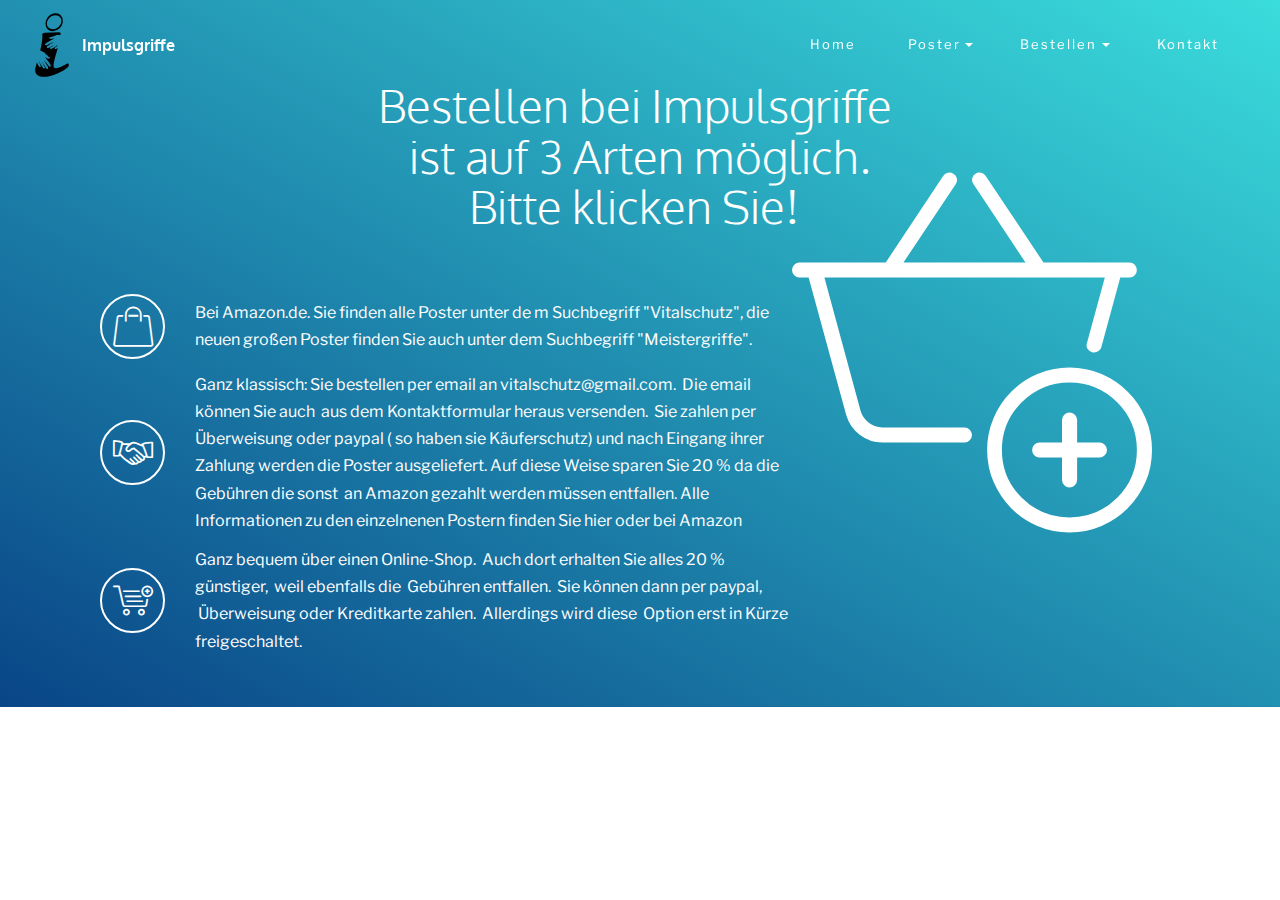
==== bestellen.html @ 10389fd5 "create github pages" ====
<!DOCTYPE html>
<html>
<head>
  <!-- Site made with Mobirise Website Builder v3.12.1, https://mobirise.com -->
  <meta charset="UTF-8">
  <meta http-equiv="X-UA-Compatible" content="IE=edge">
  <meta name="generator" content="Mobirise v3.12.1, mobirise.com">
  <meta name="viewport" content="width=device-width, initial-scale=1">
  <link rel="shortcut icon" href="assets/images/nur-das-grosse-i-von-impulsgriffe-logo-25-03-17-01-auf-20-prozent-reduziert-02.svg" type="image/x-icon">
  <meta name="description" content="">
  <title>Bestellen</title>
  <link rel="stylesheet" href="https://fonts.googleapis.com/css?family=Libre+Franklin:400,400i,600,600i">
  <link rel="stylesheet" href="assets/web/assets/mobirise-icons/mobirise-icons.css">
  <link rel="stylesheet" href="assets/icon54/style.css">
  <link rel="stylesheet" href="assets/tether/tether.min.css">
  <link rel="stylesheet" href="assets/bootstrap/css/bootstrap.min.css">
  <link rel="stylesheet" href="assets/dropdown/css/style.css">
  <link rel="stylesheet" href="assets/theme/css/style.css">
  <link rel="stylesheet" href="assets/mobirise/css/mbr-additional.css" type="text/css">
  
  
  
</head>
<body>
<section class="menu1" id="menu2-i">

    <nav class="navbar navbar-dropdown bg-color transparent navbar-fixed-top">
        <div class="container-fluid">

            <div class="mbr-table">
                <div class="mbr-table-cell logo">

                    <div class="navbar-brand">
                        <a href="index.html" class="navbar-logo"><img src="assets/images/nur-das-grosse-i-von-impulsgriffe-logo-25-03-17-01-auf-20-prozent-reduziert.svg" alt="Mobirise" style="height: 4rem;"></a>
                        <a class="navbar-caption text-white" href="https://mobirise.com">Impulsgriffe</a>
                    </div>

                </div>
                <div class="mbr-table-cell text">

                    <button class="navbar-toggler pull-xs-right hidden-md-up" type="button" data-toggle="collapse" data-target="#exCollapsingNavbar">
                        <div class="hamburger-icon"></div>
                    </button>

                    <ul class="nav-dropdown collapse pull-xs-right nav navbar-nav navbar-toggleable-sm" id="exCollapsingNavbar"><li class="nav-item"><a class="nav-link link" href="index.html">Home</a></li><li class="nav-item dropdown"><a class="nav-link link dropdown-toggle" data-toggle="dropdown-submenu" href="Poster.html" aria-expanded="false">Poster</a><div class="dropdown-menu"><a class="dropdown-item" href="https://mobirise.com/">Mobile friendly</a><a class="dropdown-item" href="https://mobirise.com/">Based on Bootstrap</a><div class="dropdown"><a class="dropdown-item dropdown-toggle" data-toggle="dropdown-submenu" href="https://mobirise.com/">Trendy blocks</a><div class="dropdown-menu dropdown-submenu"><a class="dropdown-item" href="https://mobirise.com/">Image/content slider</a><a class="dropdown-item" href="https://mobirise.com/">Contact forms</a><a class="dropdown-item" href="https://mobirise.com/">Image gallery</a><a class="dropdown-item" href="https://mobirise.com/">Mobile menu</a><a class="dropdown-item" href="https://mobirise.com/">Google maps</a><a class="dropdown-item" href="https://mobirise.com/">Social buttons</a><a class="dropdown-item" href="https://mobirise.com/">Google fonts</a><a class="dropdown-item" href="https://mobirise.com/">Video background</a></div></div><a class="dropdown-item" href="https://mobirise.com/">Host anywhere</a></div></li><li class="nav-item dropdown"><a class="nav-link link dropdown-toggle" data-toggle="dropdown-submenu" href="https://impuslgriffe.de" aria-expanded="false">Bestellen</a><div class="dropdown-menu"><a class="dropdown-item" href="http://forums.mobirise.com/">Forum</a><a class="dropdown-item" href="https://mobirise.com/">Tutorials</a><a class="dropdown-item" href="https://mobirise.com/">Contact us</a><a class="dropdown-item" href="https://mobirise.com/">Kontakt<br><br></a></div></li><li class="nav-item"><a class="nav-link link" href="https://impuslgriffe.de" aria-expanded="false">Kontakt</a></li></ul>

                    <button hidden="" class="navbar-toggler navbar-close" type="button" data-toggle="collapse" data-target="#exCollapsingNavbar">
                        <div class="close-icon"></div>
                    </button>

                </div>

            </div>

        </div>
    </nav>

</section>

<section class="mbr-section mbr-section-hero features17 mbr-after-navbar" id="features17-k" style="background-image: linear-gradient(to right top, rgb(9, 69, 135), rgb(58, 220, 220)); background-color: rgb(9, 69, 135); padding-top: 80px; padding-bottom: 40px; background-position: initial initial; background-repeat: initial initial;">

    

    <div class="bg-icon"><a href="bestellen.html" target="_blank" class="icon54-add-basket mbr-iconfont" style="color: rgb(255, 255, 255);"></a></div>

    <div class="container">
        <div class="row heading">
            <div class="col-md-10 col-md-offset-1 text-xs-center">

                <h1 class="mbr-section-title display-3 heading-title">Bestellen bei Impulsgriffe&nbsp;<br>ist auf 3 Arten möglich.<br>Bitte klicken Sie!&nbsp;</h1>
                
                
            </div>
        </div>
    </div>

    <div class="container">
        <div class="row">
            <div class="mbr-cards-col col-xs-12 col-lg-8">
                <div class="row">

                    <div class="mbr-cards-col col-xs-12">
                        <div class="card">
                            <div class="card-img col-xs-3 mbr-table-cell"><a href="https://www.amazon.de/s/ref=nb_sb_noss?__mk_de_DE=%C3%85M%C3%85%C5%BD%C3%95%C3%91&amp;url=search-alias%3Daps&amp;field-keywords=vitalschutz+&amp;rh=i%3Aaps%2Ck%3Avitalschutz+" target="_blank" class="mbri-shopping-bag mbr-iconfont" style="font-size: 40px; color: rgb(255, 255, 255);"></a></div>
                            <div class="card-box col-xs-9 mbr-table-cell text-xs-left">
                                <h4 class="card-title mbr-section-subtitle text-1">Bei Amazon.de. Sie finden alle Poster unter de m Suchbegriff "Vitalschutz", die neuen großen Poster finden Sie auch unter dem Suchbegriff "Meistergriffe".</h4>
                            </div>                            
                            <div class="clear"></div>
                        </div>
                    </div>

                    <div class="mbr-cards-col col-xs-12">
                        <div class="card">
                            <div class="card-img col-xs-3 mbr-table-cell"><a href="https://impulsgriffe.de" class="icon54-handshake mbr-iconfont" style="font-size: 40px; color: rgb(255, 255, 255);"></a></div>
                            <div class="card-box col-xs-9 mbr-table-cell text-xs-left">
                                <h4 class="card-title mbr-section-subtitle text-1">Ganz klassisch: Sie bestellen per email an vitalschutz@gmail.com. &nbsp;Die email können Sie auch &nbsp;aus dem Kontaktformular heraus versenden. &nbsp;Sie zahlen per Überweisung oder paypal ( so haben sie Käuferschutz) und nach Eingang ihrer Zahlung werden die Poster ausgeliefert. Auf diese Weise sparen Sie 20 % da die Gebühren die sonst &nbsp;an Amazon gezahlt werden müssen entfallen. Alle Informationen zu den einzelnenen Postern finden Sie hier oder bei Amazon</h4>
                            </div>                            
                            <div class="clear"></div>
                        </div>
                    </div>

                    <div class="mbr-cards-col col-xs-12">
                        <div class="card">
                            <div class="card-img col-xs-3 mbr-table-cell"><a href="kontakt.html" target="_blank" class="mbri-cart-add mbr-iconfont" style="font-size: 40px; color: rgb(255, 255, 255);"></a></div>
                            <div class="card-box col-xs-9 mbr-table-cell text-xs-left">
                                <h4 class="card-title mbr-section-subtitle text-1">Ganz bequem über einen Online-Shop. &nbsp;Auch dort erhalten Sie alles 20 % günstiger, &nbsp;weil ebenfalls die &nbsp;Gebühren entfallen. &nbsp;Sie können dann per paypal, &nbsp;Überweisung oder Kreditkarte zahlen. &nbsp;Allerdings wird diese &nbsp;Option erst in Kürze freigeschaltet.&nbsp;</h4>
                            </div>                            
                            <div class="clear"></div>
                        </div>
                    </div>

                    

                </div>
            </div>
        </div>
    </div>

</section>


  <script src="assets/web/assets/jquery/jquery.min.js"></script>
  <script src="assets/tether/tether.min.js"></script>
  <script src="assets/bootstrap/js/bootstrap.min.js"></script>
  <script src="assets/smooth-scroll/smooth-scroll.js"></script>
  <script src="assets/dropdown/js/script.min.js"></script>
  <script src="assets/touch-swipe/jquery.touch-swipe.min.js"></script>
  <script src="assets/theme/js/script.js"></script>
  
  
</body>
</html>
---- assets/web/assets/mobirise-icons/mobirise-icons.css ----
@font-face {
  font-family: 'MobiriseIcons';
  src:  url('mobirise-icons.eot?spat4u');
  src:  url('mobirise-icons.eot?spat4u#iefix') format('embedded-opentype'),
    url('mobirise-icons.ttf?spat4u') format('truetype'),
    url('mobirise-icons.woff?spat4u') format('woff'),
    url('mobirise-icons.svg?spat4u#MobiriseIcons') format('svg');
  font-weight: normal;
  font-style: normal;
}

[class^="mbri-"], [class*=" mbri-"] {
  /* use !important to prevent issues with browser extensions that change fonts */
  font-family: MobiriseIcons !important;
  speak: none;
  font-style: normal;
  font-weight: normal;
  font-variant: normal;
  text-transform: none;
  line-height: 1;

  /* Better Font Rendering =========== */
  -webkit-font-smoothing: antialiased;
  -moz-osx-font-smoothing: grayscale;
}

.mbri-alert:before {
  content: "\e900";
}
.mbri-android:before {
  content: "\e901";
}
.mbri-apple:before {
  content: "\e902";
}
.mbri-arrow-next:before {
  content: "\e903";
}
.mbri-arrow-prev:before {
  content: "\e904";
}
.mbri-bookmark:before {
  content: "\e905";
}
.mbri-bootstrap:before {
  content: "\e906";
}
.mbri-briefcase:before {
  content: "\e907";
}
.mbri-browse:before {
  content: "\e908";
}
.mbri-calendar:before {
  content: "\e909";
}
.mbri-camera:before {
  content: "\e90a";
}
.mbri-cart-add:before {
  content: "\e90b";
}
.mbri-cart-full:before {
  content: "\e90c";
}
.mbri-cash:before {
  content: "\e90d";
}
.mbri-change-style:before {
  content: "\e90e";
}
.mbri-chat:before {
  content: "\e90f";
}
.mbri-clock:before {
  content: "\e910";
}
.mbri-close:before {
  content: "\e911";
}
.mbri-cloud:before {
  content: "\e912";
}
.mbri-code:before {
  content: "\e913";
}
.mbri-contact-form:before {
  content: "\e914";
}
.mbri-credit-card:before {
  content: "\e915";
}
.mbri-cursor-click:before {
  content: "\e916";
}
.mbri-cust-feedback:before {
  content: "\e917";
}
.mbri-database:before {
  content: "\e918";
}
.mbri-delivery:before {
  content: "\e919";
}
.mbri-desktop:before {
  content: "\e91a";
}
.mbri-devices:before {
  content: "\e91b";
}
.mbri-down:before {
  content: "\e91c";
}
.mbri-download:before {
  content: "\e972";
}
.mbri-drag-n-drop:before {
  content: "\e91e";
}
.mbri-edit:before {
  content: "\e91f";
}
.mbri-edit2:before {
  content: "\e920";
}
.mbri-error:before {
  content: "\e921";
}
.mbri-extension:before {
  content: "\e922";
}
.mbri-features:before {
  content: "\e923";
}
.mbri-file:before {
  content: "\e924";
}
.mbri-flag:before {
  content: "\e925";
}
.mbri-folder:before {
  content: "\e926";
}
.mbri-gift:before {
  content: "\e927";
}
.mbri-globe:before {
  content: "\e928";
}
.mbri-globe-2:before {
  content: "\e929";
}
.mbri-growing-chart:before {
  content: "\e92a";
}
.mbri-hearth:before {
  content: "\e92b";
}
.mbri-help:before {
  content: "\e92c";
}
.mbri-home:before {
  content: "\e92d";
}
.mbri-hot-cup:before {
  content: "\e92e";
}
.mbri-idea:before {
  content: "\e92f";
}
.mbri-image-gallery:before {
  content: "\e930";
}
.mbri-image-slider:before {
  content: "\e931";
}
.mbri-info:before {
  content: "\e932";
}
.mbri-key:before {
  content: "\e933";
}
.mbri-laptop:before {
  content: "\e934";
}
.mbri-layers:before {
  content: "\e935";
}
.mbri-left:before {
  content: "\e936";
}
.mbri-letter:before {
  content: "\e937";
}
.mbri-like:before {
  content: "\e938";
}
.mbri-link:before {
  content: "\e939";
}
.mbri-lock:before {
  content: "\e93a";
}
.mbri-login:before {
  content: "\e93b";
}
.mbri-logout:before {
  content: "\e93c";
}
.mbri-magic-stick:before {
  content: "\e93d";
}
.mbri-map-pin:before {
  content: "\e93e";
}
.mbri-menu:before {
  content: "\e93f";
}
.mbri-mobile:before {
  content: "\e940";
}
.mbri-mobile2:before {
  content: "\e941";
}
.mbri-mobirise:before {
  content: "\e942";
}
.mbri-music:before {
  content: "\e943";
}
.mbri-new-file:before {
  content: "\e944";
}
.mbri-opened-folder:before {
  content: "\e945";
}
.mbri-pages:before {
  content: "\e946";
}
.mbri-paper-plane:before {
  content: "\e947";
}
.mbri-paperclip:before {
  content: "\e948";
}
.mbri-photo:before {
  content: "\e949";
}
.mbri-photos:before {
  content: "\e94a";
}
.mbri-pin:before {
  content: "\e94b";
}
.mbri-play:before {
  content: "\e94c";
}
.mbri-plus:before {
  content: "\e94d";
}
.mbri-preview:before {
  content: "\e94e";
}
.mbri-print:before {
  content: "\e94f";
}
.mbri-protect:before {
  content: "\e950";
}
.mbri-question:before {
  content: "\e951";
}
.mbri-quote:before {
  content: "\e952";
}
.mbri-refresh:before {
  content: "\e953";
}
.mbri-responsive:before {
  content: "\e954";
}
.mbri-right:before {
  content: "\e955";
}
.mbri-rocket:before {
  content: "\e956";
}
.mbri-sad-face:before {
  content: "\e957";
}
.mbri-sale:before {
  content: "\e958";
}
.mbri-save:before {
  content: "\e959";
}
.mbri-search:before {
  content: "\e95a";
}
.mbri-setting:before {
  content: "\e95b";
}
.mbri-setting2:before {
  content: "\e95c";
}
.mbri-setting3:before {
  content: "\e95d";
}
.mbri-share:before {
  content: "\e95e";
}
.mbri-shopping-bag:before {
  content: "\e95f";
}
.mbri-shopping-basket:before {
  content: "\e960";
}
.mbri-shopping-cart:before {
  content: "\e961";
}
.mbri-sites:before {
  content: "\e962";
}
.mbri-smile-face:before {
  content: "\e963";
}
.mbri-speed:before {
  content: "\e964";
}
.mbri-star:before {
  content: "\e965";
}
.mbri-success:before {
  content: "\e966";
}
.mbri-sun:before {
  content: "\e967";
}
.mbri-tablet:before {
  content: "\e968";
}
.mbri-target:before {
  content: "\e969";
}
.mbri-timer:before {
  content: "\e96a";
}
.mbri-to-ftp:before {
  content: "\e96b";
}
.mbri-to-local-drive:before {
  content: "\e96c";
}
.mbri-touch-swipe:before {
  content: "\e96d";
}
.mbri-touch:before {
  content: "\e96e";
}
.mbri-trash:before {
  content: "\e96f";
}
.mbri-unlock:before {
  content: "\e970";
}
.mbri-up:before {
  content: "\e971";
}
.mbri-upload:before {
  content: "\e91d";
}
.mbri-user:before {
  content: "\e973";
}
.mbri-user2:before {
  content: "\e974";
}
.mbri-users:before {
  content: "\e975";
}
.mbri-video:before {
  content: "\e976";
}
.mbri-video-play:before {
  content: "\e977";
}
.mbri-watch:before {
  content: "\e978";
}
.mbri-website-theme:before {
  content: "\e979";
}
.mbri-wifi:before {
  content: "\e97a";
}
.mbri-windows:before {
  content: "\e97b";
}
---- assets/icon54/style.css ----
@font-face {
    font-family: 'icon54';
    src:    url('fonts/icon54.eot?uf6sbu');
    src:    url('fonts/icon54.eot?uf6sbu#iefix') format('embedded-opentype'),
        url('fonts/icon54.ttf?uf6sbu') format('truetype'),
        url('fonts/icon54.woff?uf6sbu') format('woff'),
        url('fonts/icon54.svg?uf6sbu#icon54') format('svg');
    font-weight: normal;
    font-style: normal;
}

[class^="icon54-"], [class*=" icon54-"] {
    /* use !important to prevent issues with browser extensions that change fonts */
    font-family: 'icon54' !important;
    speak: none;
    font-style: normal;
    font-weight: normal;
    font-variant: normal;
    text-transform: none;
    line-height: 1;

    /* Better Font Rendering =========== */
    -webkit-font-smoothing: antialiased;
    -moz-osx-font-smoothing: grayscale;
}

.icon54-add-bag:before {
    content: "\e900";
}
.icon54-add-cart2:before {
    content: "\e901";
}
.icon54-add-chat1:before {
    content: "\e902";
}
.icon54-add-chat2:before {
    content: "\e903";
}
.icon54-add-chat3:before {
    content: "\e904";
}
.icon54-bitcoin-bag:before {
    content: "\e905";
}
.icon54-bitcoin-cart:before {
    content: "\e906";
}
.icon54-cart:before {
    content: "\e907";
}
.icon54-char-search2:before {
    content: "\e908";
}
.icon54-chat-1:before {
    content: "\e909";
}
.icon54-chat-2:before {
    content: "\e90a";
}
.icon54-chat-3:before {
    content: "\e90b";
}
.icon54-chat-bubble1:before {
    content: "\e90c";
}
.icon54-chat-bubble2:before {
    content: "\e90d";
}
.icon54-chat-bubble4:before {
    content: "\e90e";
}
.icon54-chat-bubble5:before {
    content: "\e90f";
}
.icon54-chat-buble3:before {
    content: "\e910";
}
.icon54-chat-delete1:before {
    content: "\e911";
}
.icon54-chat-delete2:before {
    content: "\e912";
}
.icon54-chat-delete3:before {
    content: "\e913";
}
.icon54-chat-error1:before {
    content: "\e914";
}
.icon54-chat-error2:before {
    content: "\e915";
}
.icon54-chat-error3:before {
    content: "\e916";
}
.icon54-chat-help1:before {
    content: "\e917";
}
.icon54-chat-help2:before {
    content: "\e918";
}
.icon54-chat-help3:before {
    content: "\e919";
}
.icon54-chat-remouve1:before {
    content: "\e91a";
}
.icon54-chat-remouve2:before {
    content: "\e91b";
}
.icon54-chat-remouve3:before {
    content: "\e91c";
}
.icon54-chat-search1:before {
    content: "\e91d";
}
.icon54-chat-search3:before {
    content: "\e91e";
}
.icon54-chat-settings1:before {
    content: "\e91f";
}
.icon54-chat-settings2:before {
    content: "\e920";
}
.icon54-chat-settings3:before {
    content: "\e921";
}
.icon54-chat-user1:before {
    content: "\e922";
}
.icon54-chat-user2:before {
    content: "\e923";
}
.icon54-chat-user3:before {
    content: "\e924";
}
.icon54-chat-user4:before {
    content: "\e925";
}
.icon54-check-out:before {
    content: "\e926";
}
.icon54-clear-bag:before {
    content: "\e927";
}
.icon54-clear-cart2:before {
    content: "\e928";
}
.icon54-conference-chat:before {
    content: "\e929";
}
.icon54-conference-speach:before {
    content: "\e92a";
}
.icon54-credit-card:before {
    content: "\e92b";
}
.icon54-cuppon:before {
    content: "\e92c";
}
.icon54-dismiss-bag:before {
    content: "\e92d";
}
.icon54-dismiss-cart:before {
    content: "\e92e";
}
.icon54-dismiss-chat1:before {
    content: "\e92f";
}
.icon54-dismiss-chat2:before {
    content: "\e930";
}
.icon54-dismiss-chat3:before {
    content: "\e931";
}
.icon54-dollar-bag:before {
    content: "\e932";
}
.icon54-dollar-cart:before {
    content: "\e933";
}
.icon54-done-bag:before {
    content: "\e934";
}
.icon54-done-cat:before {
    content: "\e935";
}
.icon54-dream-bubble1:before {
    content: "\e936";
}
.icon54-dream-bubble2:before {
    content: "\e937";
}
.icon54-dreamimg-2:before {
    content: "\e938";
}
.icon54-dreaming-1:before {
    content: "\e939";
}
.icon54-euro-bag:before {
    content: "\e93a";
}
.icon54-euro-cart:before {
    content: "\e93b";
}
.icon54-favorite-bag:before {
    content: "\e93c";
}
.icon54-favorite-cart:before {
    content: "\e93d";
}
.icon54-favorite-chat1:before {
    content: "\e93e";
}
.icon54-favorite-chat2:before {
    content: "\e93f";
}
.icon54-favorite-chat3:before {
    content: "\e940";
}
.icon54-full-cart2:before {
    content: "\e941";
}
.icon54-gift-box2:before {
    content: "\e942";
}
.icon54-gift-card2:before {
    content: "\e943";
}
.icon54-home-bag:before {
    content: "\e944";
}
.icon54-hot-offer:before {
    content: "\e945";
}
.icon54-mobile-shopping1:before {
    content: "\e946";
}
.icon54-mobile-shopping2:before {
    content: "\e947";
}
.icon54-on-sale2:before {
    content: "\e948";
}
.icon54-on-sale:before {
    content: "\e949";
}
.icon54-online-shopping1:before {
    content: "\e94a";
}
.icon54-online-store:before {
    content: "\e94b";
}
.icon54-open-box:before {
    content: "\e94c";
}
.icon54-pound-bag:before {
    content: "\e94d";
}
.icon54-pound-cart:before {
    content: "\e94e";
}
.icon54-remouve-bag:before {
    content: "\e94f";
}
.icon54-remouve-cart2:before {
    content: "\e950";
}
.icon54-rotate-2:before {
    content: "\e951";
}
.icon54-search-bag:before {
    content: "\e952";
}
.icon54-search-cart:before {
    content: "\e953";
}
.icon54-secure-shopping3:before {
    content: "\e954";
}
.icon54-secure-shopping4:before {
    content: "\e955";
}
.icon54-secure-shopping5:before {
    content: "\e956";
}
.icon54-share-conversation1:before {
    content: "\e957";
}
.icon54-share-conversation2:before {
    content: "\e958";
}
.icon54-share-conversation3:before {
    content: "\e959";
}
.icon54-shipping-box:before {
    content: "\e95a";
}
.icon54-shipping-scedule:before {
    content: "\e95b";
}
.icon54-shipping:before {
    content: "\e95c";
}
.icon54-shopping-bag:before {
    content: "\e95d";
}
.icon54-video-message:before {
    content: "\e95e";
}
.icon54-voice-message:before {
    content: "\e95f";
}
.icon54-web-shop1:before {
    content: "\e960";
}
.icon54-web-shop2:before {
    content: "\e961";
}
.icon54-web-shop3:before {
    content: "\e962";
}
.icon54-d-blockchart1:before {
    content: "\e963";
}
.icon54-112:before {
    content: "\e964";
}
.icon54-911:before {
    content: "\e965";
}
.icon54-add-call:before {
    content: "\e966";
}
.icon54-balloons:before {
    content: "\e967";
}
.icon54-baseball-cap:before {
    content: "\e968";
}
.icon54-bat-man:before {
    content: "\e969";
}
.icon54-block-call:before {
    content: "\e96a";
}
.icon54-block-chart1:before {
    content: "\e96b";
}
.icon54-block-chart2:before {
    content: "\e96c";
}
.icon54-block-chart3:before {
    content: "\e96d";
}
.icon54-bluetuth-phonespeaker:before {
    content: "\e96e";
}
.icon54-call-24h:before {
    content: "\e96f";
}
.icon54-call-center24h:before {
    content: "\e970";
}
.icon54-call-forward:before {
    content: "\e971";
}
.icon54-call-made:before {
    content: "\e972";
}
.icon54-call-recieved:before {
    content: "\e973";
}
.icon54-call-reservation:before {
    content: "\e974";
}
.icon54-clear-call:before {
    content: "\e975";
}
.icon54-crain-hook:before {
    content: "\e976";
}
.icon54-decreasing-chart1:before {
    content: "\e977";
}
.icon54-decreasing-chart2:before {
    content: "\e978";
}
.icon54-delayed-call:before {
    content: "\e979";
}
.icon54-diagram-1:before {
    content: "\e97a";
}
.icon54-diagram-2:before {
    content: "\e97b";
}
.icon54-diagram-3:before {
    content: "\e97c";
}
.icon54-diagram-4:before {
    content: "\e97d";
}
.icon54-dial-pad2:before {
    content: "\e97e";
}
.icon54-dot-chart1:before {
    content: "\e97f";
}
.icon54-dot-chart2:before {
    content: "\e980";
}
.icon54-dot-chart3:before {
    content: "\e981";
}
.icon54-enter-1:before {
    content: "\e982";
}
.icon54-enter-2:before {
    content: "\e983";
}
.icon54-exit-1:before {
    content: "\e984";
}
.icon54-exit-2:before {
    content: "\e985";
}
.icon54-fax-phone:before {
    content: "\e986";
}
.icon54-fragment-chart:before {
    content: "\e987";
}
.icon54-hold-theline:before {
    content: "\e988";
}
.icon54-id-tag:before {
    content: "\e989";
}
.icon54-increasing-chart1:before {
    content: "\e98a";
}
.icon54-increasing-chart2:before {
    content: "\e98b";
}
.icon54-key-2:before {
    content: "\e98c";
}
.icon54-key-hole1:before {
    content: "\e98d";
}
.icon54-key-hole2:before {
    content: "\e98e";
}
.icon54-landscape-chart:before {
    content: "\e98f";
}
.icon54-line-chart1:before {
    content: "\e990";
}
.icon54-line-chart2:before {
    content: "\e991";
}
.icon54-line-chart3:before {
    content: "\e992";
}
.icon54-lock-1:before {
    content: "\e993";
}
.icon54-lock-call:before {
    content: "\e994";
}
.icon54-lock-user1:before {
    content: "\e995";
}
.icon54-lock-user2:before {
    content: "\e996";
}
.icon54-login-form1:before {
    content: "\e997";
}
.icon54-login-form2:before {
    content: "\e998";
}
.icon54-marge-call:before {
    content: "\e999";
}
.icon54-missed-call:before {
    content: "\e99a";
}
.icon54-name-tag:before {
    content: "\e99b";
}
.icon54-open-lock:before {
    content: "\e99c";
}
.icon54-pause-call:before {
    content: "\e99d";
}
.icon54-phone-1:before {
    content: "\e99e";
}
.icon54-phone-2:before {
    content: "\e99f";
}
.icon54-phone-3:before {
    content: "\e9a0";
}
.icon54-phone-4:before {
    content: "\e9a1";
}
.icon54-phone-book:before {
    content: "\e9a2";
}
.icon54-phone-box:before {
    content: "\e9a3";
}
.icon54-phone-intalk:before {
    content: "\e9a4";
}
.icon54-phone-ring:before {
    content: "\e9a5";
}
.icon54-phone-shopping:before {
    content: "\e9a6";
}
.icon54-pie-chart1:before {
    content: "\e9a7";
}
.icon54-pie-chart2:before {
    content: "\e9a8";
}
.icon54-pie-chart3:before {
    content: "\e9a9";
}
.icon54-pin-code:before {
    content: "\e9aa";
}
.icon54-public-phone:before {
    content: "\e9ab";
}
.icon54-recall:before {
    content: "\e9ac";
}
.icon54-record-call:before {
    content: "\e9ad";
}
.icon54-remouve-call:before {
    content: "\e9ae";
}
.icon54-ring-chart1:before {
    content: "\e9af";
}
.icon54-ring-chart2:before {
    content: "\e9b0";
}
.icon54-signal-0:before {
    content: "\e9b1";
}
.icon54-signal-1:before {
    content: "\e9b2";
}
.icon54-signal-2:before {
    content: "\e9b3";
}
.icon54-signal-3:before {
    content: "\e9b4";
}
.icon54-signal-4:before {
    content: "\e9b5";
}
.icon54-signal-5:before {
    content: "\e9b6";
}
.icon54-sinus:before {
    content: "\e9b7";
}
.icon54-split-call:before {
    content: "\e9b8";
}
.icon54-success-chart:before {
    content: "\e9b9";
}
.icon54-table-chart1:before {
    content: "\e9ba";
}
.icon54-table-chart2:before {
    content: "\e9bb";
}
.icon54-tangent:before {
    content: "\e9bc";
}
.icon54-bedroom:before {
    content: "\e9bd";
}
.icon54-fingertouch:before {
    content: "\e9be";
}
.icon54-hour:before {
    content: "\e9bf";
}
.icon54-bedroom2:before {
    content: "\e9c0";
}
.icon54-files:before {
    content: "\e9c1";
}
.icon54-fingertouch2:before {
    content: "\e9c2";
}
.icon54-files2:before {
    content: "\e9c3";
}
.icon54-fingertouch3:before {
    content: "\e9c4";
}
.icon54-starbed:before {
    content: "\e9c5";
}
.icon54-g-network:before {
    content: "\e9c6";
}
.icon54-gp-doc:before {
    content: "\e9c7";
}
.icon54-fingerroatate:before {
    content: "\e9c8";
}
.icon54-fingertouch4:before {
    content: "\e9c9";
}
.icon54-g-network2:before {
    content: "\e9ca";
}
.icon54-starhotel1:before {
    content: "\e9cb";
}
.icon54-starhotel2:before {
    content: "\e9cc";
}
.icon54-ball:before {
    content: "\e9cd";
}
.icon54-min:before {
    content: "\e9ce";
}
.icon54-by7:before {
    content: "\e9cf";
}
.icon54-min2:before {
    content: "\e9d0";
}
.icon54-min3:before {
    content: "\e9d1";
}
.icon54-abascus-calculator:before {
    content: "\e9d2";
}
.icon54-accordion:before {
    content: "\e9d3";
}
.icon54-acrobat-file:before {
    content: "\e9d4";
}
.icon54-add-basket:before {
    content: "\e9d5";
}
.icon54-add-bookmark:before {
    content: "\e9d6";
}
.icon54-add-card:before {
    content: "\e9d7";
}
.icon54-add-cart:before {
    content: "\e9d8";
}
.icon54-add-cloud:before {
    content: "\e9d9";
}
.icon54-add-doc:before {
    content: "\e9da";
}
.icon54-add-file:before {
    content: "\e9db";
}
.icon54-add-folder:before {
    content: "\e9dc";
}
.icon54-add-location:before {
    content: "\e9dd";
}
.icon54-add-mail:before {
    content: "\e9de";
}
.icon54-add-wifi:before {
    content: "\e9df";
}
.icon54-addon-setting:before {
    content: "\e9e0";
}
.icon54-addvertise:before {
    content: "\e9e1";
}
.icon54-adobe-flashplayer:before {
    content: "\e9e2";
}
.icon54-adobe:before {
    content: "\e9e3";
}
.icon54-aif-doc:before {
    content: "\e9e4";
}
.icon54-air-conditioner2:before {
    content: "\e9e5";
}
.icon54-air-conditioner:before {
    content: "\e9e6";
}
.icon54-air-conditioner1:before {
    content: "\e9e7";
}
.icon54-airbnb:before {
    content: "\e9e8";
}
.icon54-alambic:before {
    content: "\e9e9";
}
.icon54-alarm-clock1:before {
    content: "\e9ea";
}
.icon54-alarm-clock2:before {
    content: "\e9eb";
}
.icon54-alarm-clock3:before {
    content: "\e9ec";
}
.icon54-alarm-sound:before {
    content: "\e9ed";
}
.icon54-align-center:before {
    content: "\e9ee";
}
.icon54-align-left:before {
    content: "\e9ef";
}
.icon54-align-right:before {
    content: "\e9f0";
}
.icon54-all-directions:before {
    content: "\e9f1";
}
.icon54-allert-card:before {
    content: "\e9f2";
}
.icon54-alligator:before {
    content: "\e9f3";
}
.icon54-alphabet-list:before {
    content: "\e9f4";
}
.icon54-alu-recycle:before {
    content: "\e9f5";
}
.icon54-amazon:before {
    content: "\e9f6";
}
.icon54-ambulance-1:before {
    content: "\e9f7";
}
.icon54-ambulance:before {
    content: "\e9f8";
}
.icon54-amd:before {
    content: "\e9f9";
}
.icon54-amex-2:before {
    content: "\e9fa";
}
.icon54-amex:before {
    content: "\e9fb";
}
.icon54-amplifier-1:before {
    content: "\e9fc";
}
.icon54-amplifier-2:before {
    content: "\e9fd";
}
.icon54-analogue-antenna:before {
    content: "\e9fe";
}
.icon54-anchor:before {
    content: "\e9ff";
}
.icon54-android:before {
    content: "\ea00";
}
.icon54-angel2:before {
    content: "\ea01";
}
.icon54-angel:before {
    content: "\ea02";
}
.icon54-angry-birds2:before {
    content: "\ea03";
}
.icon54-angry-birds:before {
    content: "\ea04";
}
.icon54-anonymous-1:before {
    content: "\ea05";
}
.icon54-anonymous-2:before {
    content: "\ea06";
}
.icon54-ant:before {
    content: "\ea07";
}
.icon54-antilop:before {
    content: "\ea08";
}
.icon54-app-setting:before {
    content: "\ea09";
}
.icon54-apple2:before {
    content: "\ea0a";
}
.icon54-apple:before {
    content: "\ea0b";
}
.icon54-appstore-2:before {
    content: "\ea0c";
}
.icon54-arc-phisics:before {
    content: "\ea0d";
}
.icon54-arcade:before {
    content: "\ea0e";
}
.icon54-archery-1:before {
    content: "\ea0f";
}
.icon54-archery-2:before {
    content: "\ea10";
}
.icon54-aries:before {
    content: "\ea11";
}
.icon54-army-solider:before {
    content: "\ea12";
}
.icon54-artboard:before {
    content: "\ea13";
}
.icon54-astronaut:before {
    content: "\ea14";
}
.icon54-at-symbol:before {
    content: "\ea15";
}
.icon54-ati:before {
    content: "\ea16";
}
.icon54-atm-1:before {
    content: "\ea17";
}
.icon54-atm-2:before {
    content: "\ea18";
}
.icon54-atm-3:before {
    content: "\ea19";
}
.icon54-atom:before {
    content: "\ea1a";
}
.icon54-atomic-reactor:before {
    content: "\ea1b";
}
.icon54-attach-file:before {
    content: "\ea1c";
}
.icon54-attache-mail:before {
    content: "\ea1d";
}
.icon54-attacher:before {
    content: "\ea1e";
}
.icon54-attention-cloud:before {
    content: "\ea1f";
}
.icon54-attention1-doc:before {
    content: "\ea20";
}
.icon54-attention2-doc:before {
    content: "\ea21";
}
.icon54-auction:before {
    content: "\ea22";
}
.icon54-auto-flash:before {
    content: "\ea23";
}
.icon54-auto-gearbox:before {
    content: "\ea24";
}
.icon54-aux-cabel:before {
    content: "\ea25";
}
.icon54-avi-doc:before {
    content: "\ea26";
}
.icon54-backward-button:before {
    content: "\ea27";
}
.icon54-backward:before {
    content: "\ea28";
}
.icon54-bacteria-1:before {
    content: "\ea29";
}
.icon54-bacteria-4:before {
    content: "\ea2a";
}
.icon54-bad-pig:before {
    content: "\ea2b";
}
.icon54-badminton:before {
    content: "\ea2c";
}
.icon54-bag-1:before {
    content: "\ea2d";
}
.icon54-bag-2:before {
    content: "\ea2e";
}
.icon54-balance-1:before {
    content: "\ea2f";
}
.icon54-balance-2:before {
    content: "\ea30";
}
.icon54-bald-male:before {
    content: "\ea31";
}
.icon54-ball-pen:before {
    content: "\ea32";
}
.icon54-baloon:before {
    content: "\ea33";
}
.icon54-banana:before {
    content: "\ea34";
}
.icon54-banch:before {
    content: "\ea35";
}
.icon54-bank-1:before {
    content: "\ea36";
}
.icon54-bank-2:before {
    content: "\ea37";
}
.icon54-bank3:before {
    content: "\ea38";
}
.icon54-barbeque:before {
    content: "\ea39";
}
.icon54-barcode-scanner:before {
    content: "\ea3a";
}
.icon54-barcode:before {
    content: "\ea3b";
}
.icon54-barrow:before {
    content: "\ea3c";
}
.icon54-baseball-2:before {
    content: "\ea3d";
}
.icon54-baseball:before {
    content: "\ea3e";
}
.icon54-basket-1:before {
    content: "\ea3f";
}
.icon54-basket-2:before {
    content: "\ea40";
}
.icon54-basket-ball:before {
    content: "\ea41";
}
.icon54-basket:before {
    content: "\ea42";
}
.icon54-bass-key:before {
    content: "\ea43";
}
.icon54-bat:before {
    content: "\ea44";
}
.icon54-bath-robe:before {
    content: "\ea45";
}
.icon54-battery2:before {
    content: "\ea46";
}
.icon54-battery-0:before {
    content: "\ea47";
}
.icon54-battery-1:before {
    content: "\ea48";
}
.icon54-battery-2:before {
    content: "\ea49";
}
.icon54-battery-3:before {
    content: "\ea4a";
}
.icon54-battery-4:before {
    content: "\ea4b";
}
.icon54-battery:before {
    content: "\ea4c";
}
.icon54-battrey-charge:before {
    content: "\ea4d";
}
.icon54-beach-ball:before {
    content: "\ea4e";
}
.icon54-beanie-hat:before {
    content: "\ea4f";
}
.icon54-bear:before {
    content: "\ea50";
}
.icon54-beard-man:before {
    content: "\ea51";
}
.icon54-beatle:before {
    content: "\ea52";
}
.icon54-beats:before {
    content: "\ea53";
}
.icon54-bee:before {
    content: "\ea54";
}
.icon54-beer-mug:before {
    content: "\ea55";
}
.icon54-behance:before {
    content: "\ea56";
}
.icon54-bell2:before {
    content: "\ea57";
}
.icon54-bell:before {
    content: "\ea58";
}
.icon54-bellboy:before {
    content: "\ea59";
}
.icon54-bellhop:before {
    content: "\ea5a";
}
.icon54-belt:before {
    content: "\ea5b";
}
.icon54-benjo:before {
    content: "\ea5c";
}
.icon54-bezier-1:before {
    content: "\ea5d";
}
.icon54-bezier-2:before {
    content: "\ea5e";
}
.icon54-big-eye:before {
    content: "\ea5f";
}
.icon54-big-jack:before {
    content: "\ea60";
}
.icon54-big-shopping:before {
    content: "\ea61";
}
.icon54-big-smile:before {
    content: "\ea62";
}
.icon54-bike-1:before {
    content: "\ea63";
}
.icon54-bike-2:before {
    content: "\ea64";
}
.icon54-bike-3:before {
    content: "\ea65";
}
.icon54-bike:before {
    content: "\ea66";
}
.icon54-bikini:before {
    content: "\ea67";
}
.icon54-binders:before {
    content: "\ea68";
}
.icon54-bing:before {
    content: "\ea69";
}
.icon54-binocular:before {
    content: "\ea6a";
}
.icon54-bio-1:before {
    content: "\ea6b";
}
.icon54-bio-2:before {
    content: "\ea6c";
}
.icon54-bio-ennergy:before {
    content: "\ea6d";
}
.icon54-bio-gas:before {
    content: "\ea6e";
}
.icon54-biohazzard:before {
    content: "\ea6f";
}
.icon54-bitcoin-2:before {
    content: "\ea70";
}
.icon54-bitcoin-3:before {
    content: "\ea71";
}
.icon54-bitcoin-cloud:before {
    content: "\ea72";
}
.icon54-bitcoin-doc:before {
    content: "\ea73";
}
.icon54-black-friday:before {
    content: "\ea74";
}
.icon54-blank-file:before {
    content: "\ea75";
}
.icon54-blend-tool:before {
    content: "\ea76";
}
.icon54-blogger:before {
    content: "\ea77";
}
.icon54-blood-drop:before {
    content: "\ea78";
}
.icon54-bluetuth:before {
    content: "\ea79";
}
.icon54-blututh-headset:before {
    content: "\ea7a";
}
.icon54-boiled-egg:before {
    content: "\ea7b";
}
.icon54-bold:before {
    content: "\ea7c";
}
.icon54-bomb:before {
    content: "\ea7d";
}
.icon54-bomber-man:before {
    content: "\ea7e";
}
.icon54-bookmark-1:before {
    content: "\ea7f";
}
.icon54-bookmark-2:before {
    content: "\ea80";
}
.icon54-bookmark-3:before {
    content: "\ea81";
}
.icon54-bookmark-4:before {
    content: "\ea82";
}
.icon54-bookmark-settings:before {
    content: "\ea83";
}
.icon54-bookmark-site2:before {
    content: "\ea84";
}
.icon54-bookmark-site:before {
    content: "\ea85";
}
.icon54-bookmarked-file:before {
    content: "\ea86";
}
.icon54-boot:before {
    content: "\ea87";
}
.icon54-botcoin-1:before {
    content: "\ea88";
}
.icon54-bow-tie:before {
    content: "\ea89";
}
.icon54-bow:before {
    content: "\ea8a";
}
.icon54-bowler-hat:before {
    content: "\ea8b";
}
.icon54-bowling-ball:before {
    content: "\ea8c";
}
.icon54-bowling:before {
    content: "\ea8d";
}
.icon54-boxing-bag:before {
    content: "\ea8e";
}
.icon54-boxing-glov:before {
    content: "\ea8f";
}
.icon54-boxing-helmet:before {
    content: "\ea90";
}
.icon54-boxing-ring:before {
    content: "\ea91";
}
.icon54-bra:before {
    content: "\ea92";
}
.icon54-brain:before {
    content: "\ea93";
}
.icon54-bread:before {
    content: "\ea94";
}
.icon54-breakout:before {
    content: "\ea95";
}
.icon54-bridge:before {
    content: "\ea96";
}
.icon54-briefcase-1:before {
    content: "\ea97";
}
.icon54-briefcase-2:before {
    content: "\ea98";
}
.icon54-brightness-2:before {
    content: "\ea99";
}
.icon54-brightness-3:before {
    content: "\ea9a";
}
.icon54-brigthness-1:before {
    content: "\ea9b";
}
.icon54-broken-glas:before {
    content: "\ea9c";
}
.icon54-broken-heart:before {
    content: "\ea9d";
}
.icon54-broken-link:before {
    content: "\ea9e";
}
.icon54-brush-1:before {
    content: "\ea9f";
}
.icon54-brush-2:before {
    content: "\eaa0";
}
.icon54-bucket:before {
    content: "\eaa1";
}
.icon54-buddybuilding:before {
    content: "\eaa2";
}
.icon54-bug-protect:before {
    content: "\eaa3";
}
.icon54-bullet-list:before {
    content: "\eaa4";
}
.icon54-bulleted-list:before {
    content: "\eaa5";
}
.icon54-bus-1:before {
    content: "\eaa6";
}
.icon54-bus-2:before {
    content: "\eaa7";
}
.icon54-bus-3:before {
    content: "\eaa8";
}
.icon54-busi-2:before {
    content: "\eaa9";
}
.icon54-business-man:before {
    content: "\eaaa";
}
.icon54-business-woman:before {
    content: "\eaab";
}
.icon54-busy-1:before {
    content: "\eaac";
}
.icon54-butterfly:before {
    content: "\eaad";
}
.icon54-button:before {
    content: "\eaae";
}
.icon54-cab:before {
    content: "\eaaf";
}
.icon54-cabine-lift:before {
    content: "\eab0";
}
.icon54-cactus:before {
    content: "\eab1";
}
.icon54-caffe-bean:before {
    content: "\eab2";
}
.icon54-caffe-mug:before {
    content: "\eab3";
}
.icon54-calculator-1:before {
    content: "\eab4";
}
.icon54-calculator-2:before {
    content: "\eab5";
}
.icon54-calculator-3:before {
    content: "\eab6";
}
.icon54-calculator-4:before {
    content: "\eab7";
}
.icon54-calendar-clock:before {
    content: "\eab8";
}
.icon54-calendar:before {
    content: "\eab9";
}
.icon54-call:before {
    content: "\eaba";
}
.icon54-camel:before {
    content: "\eabb";
}
.icon54-camera-12:before {
    content: "\eabc";
}
.icon54-camera-1:before {
    content: "\eabd";
}
.icon54-camera-22:before {
    content: "\eabe";
}
.icon54-camera-2:before {
    content: "\eabf";
}
.icon54-camera-3:before {
    content: "\eac0";
}
.icon54-camera-42:before {
    content: "\eac1";
}
.icon54-camera-4:before {
    content: "\eac2";
}
.icon54-camera-5:before {
    content: "\eac3";
}
.icon54-camera-6:before {
    content: "\eac4";
}
.icon54-camera-7:before {
    content: "\eac5";
}
.icon54-camera-8:before {
    content: "\eac6";
}
.icon54-camera-9:before {
    content: "\eac7";
}
.icon54-camera-rear:before {
    content: "\eac8";
}
.icon54-camera-roll:before {
    content: "\eac9";
}
.icon54-camp-bag:before {
    content: "\eaca";
}
.icon54-camp-fire2:before {
    content: "\eacb";
}
.icon54-camp-fire:before {
    content: "\eacc";
}
.icon54-camping-knief:before {
    content: "\eacd";
}
.icon54-candell:before {
    content: "\eace";
}
.icon54-candy-stick:before {
    content: "\eacf";
}
.icon54-candy:before {
    content: "\ead0";
}
.icon54-captain-america:before {
    content: "\ead1";
}
.icon54-car-1:before {
    content: "\ead2";
}
.icon54-car-2:before {
    content: "\ead3";
}
.icon54-car-3:before {
    content: "\ead4";
}
.icon54-car-airpump:before {
    content: "\ead5";
}
.icon54-car-secure:before {
    content: "\ead6";
}
.icon54-car-service:before {
    content: "\ead7";
}
.icon54-car-wash:before {
    content: "\ead8";
}
.icon54-card-pay:before {
    content: "\ead9";
}
.icon54-card-validity:before {
    content: "\eada";
}
.icon54-cargo-ship:before {
    content: "\eadb";
}
.icon54-carnaval:before {
    content: "\eadc";
}
.icon54-carrot:before {
    content: "\eadd";
}
.icon54-cart-1:before {
    content: "\eade";
}
.icon54-cart-2:before {
    content: "\eadf";
}
.icon54-cart-done:before {
    content: "\eae0";
}
.icon54-cash-pay:before {
    content: "\eae1";
}
.icon54-cash-payment:before {
    content: "\eae2";
}
.icon54-cassette:before {
    content: "\eae3";
}
.icon54-cat:before {
    content: "\eae4";
}
.icon54-cd-case:before {
    content: "\eae5";
}
.icon54-cello:before {
    content: "\eae6";
}
.icon54-celsius:before {
    content: "\eae7";
}
.icon54-chaplin:before {
    content: "\eae8";
}
.icon54-character-spacing:before {
    content: "\eae9";
}
.icon54-check-file:before {
    content: "\eaea";
}
.icon54-check:before {
    content: "\eaeb";
}
.icon54-checkout-bitcoin1:before {
    content: "\eaec";
}
.icon54-checkout-bitcoin2:before {
    content: "\eaed";
}
.icon54-checkout-dollar1:before {
    content: "\eaee";
}
.icon54-checkout-dollar2:before {
    content: "\eaef";
}
.icon54-checkout-euro1:before {
    content: "\eaf0";
}
.icon54-checkout-euro2:before {
    content: "\eaf1";
}
.icon54-checkout-pound1:before {
    content: "\eaf2";
}
.icon54-checout-pound2:before {
    content: "\eaf3";
}
.icon54-cheese:before {
    content: "\eaf4";
}
.icon54-cheetah:before {
    content: "\eaf5";
}
.icon54-chef:before {
    content: "\eaf6";
}
.icon54-cherry:before {
    content: "\eaf7";
}
.icon54-chess:before {
    content: "\eaf8";
}
.icon54-chicken-leg:before {
    content: "\eaf9";
}
.icon54-chicken:before {
    content: "\eafa";
}
.icon54-chilly:before {
    content: "\eafb";
}
.icon54-chimney:before {
    content: "\eafc";
}
.icon54-chip:before {
    content: "\eafd";
}
.icon54-christmas-decoration:before {
    content: "\eafe";
}
.icon54-christmas-light:before {
    content: "\eaff";
}
.icon54-christmas-star:before {
    content: "\eb00";
}
.icon54-christmas-tree:before {
    content: "\eb01";
}
.icon54-chrome:before {
    content: "\eb02";
}
.icon54-circus:before {
    content: "\eb03";
}
.icon54-clear-basket:before {
    content: "\eb04";
}
.icon54-clear-bookmark:before {
    content: "\eb05";
}
.icon54-clear-cart:before {
    content: "\eb06";
}
.icon54-clear-file:before {
    content: "\eb07";
}
.icon54-clear-folder:before {
    content: "\eb08";
}
.icon54-clear-format:before {
    content: "\eb09";
}
.icon54-clear-formatting:before {
    content: "\eb0a";
}
.icon54-clear-location:before {
    content: "\eb0b";
}
.icon54-clear-network:before {
    content: "\eb0c";
}
.icon54-click-1:before {
    content: "\eb0d";
}
.icon54-click-2:before {
    content: "\eb0e";
}
.icon54-clock-1:before {
    content: "\eb0f";
}
.icon54-clock-2:before {
    content: "\eb10";
}
.icon54-clone-cloud:before {
    content: "\eb11";
}
.icon54-close-2:before {
    content: "\eb12";
}
.icon54-closr-1:before {
    content: "\eb13";
}
.icon54-cloud2:before {
    content: "\eb14";
}
.icon54-cloud-download:before {
    content: "\eb15";
}
.icon54-cloud-drive:before {
    content: "\eb16";
}
.icon54-cloud-folder2:before {
    content: "\eb17";
}
.icon54-cloud-folder:before {
    content: "\eb18";
}
.icon54-cloud-help:before {
    content: "\eb19";
}
.icon54-cloud-list:before {
    content: "\eb1a";
}
.icon54-cloud-network:before {
    content: "\eb1b";
}
.icon54-cloud-server:before {
    content: "\eb1c";
}
.icon54-cloud-setting:before {
    content: "\eb1d";
}
.icon54-cloud-upload:before {
    content: "\eb1e";
}
.icon54-cloud:before {
    content: "\eb1f";
}
.icon54-cloudy-day:before {
    content: "\eb20";
}
.icon54-cloudy-fog:before {
    content: "\eb21";
}
.icon54-cloudy-night:before {
    content: "\eb22";
}
.icon54-cloudy:before {
    content: "\eb23";
}
.icon54-clown:before {
    content: "\eb24";
}
.icon54-clubs-acecard:before {
    content: "\eb25";
}
.icon54-cmera-3:before {
    content: "\eb26";
}
.icon54-cmyk:before {
    content: "\eb27";
}
.icon54-coal-railcar:before {
    content: "\eb28";
}
.icon54-coat-rank:before {
    content: "\eb29";
}
.icon54-coat:before {
    content: "\eb2a";
}
.icon54-coce-withglass:before {
    content: "\eb2b";
}
.icon54-cockroach:before {
    content: "\eb2c";
}
.icon54-coctail-glass1:before {
    content: "\eb2d";
}
.icon54-coctail-glass2:before {
    content: "\eb2e";
}
.icon54-coding:before {
    content: "\eb2f";
}
.icon54-coffe-togo:before {
    content: "\eb30";
}
.icon54-coffe:before {
    content: "\eb31";
}
.icon54-coin-andcash:before {
    content: "\eb32";
}
.icon54-coins-1:before {
    content: "\eb33";
}
.icon54-coins-2:before {
    content: "\eb34";
}
.icon54-coins-3:before {
    content: "\eb35";
}
.icon54-combine-file:before {
    content: "\eb36";
}
.icon54-compact-disc:before {
    content: "\eb37";
}
.icon54-compas-rose:before {
    content: "\eb38";
}
.icon54-compass-1:before {
    content: "\eb39";
}
.icon54-compass-2:before {
    content: "\eb3a";
}
.icon54-compose-mail1:before {
    content: "\eb3b";
}
.icon54-compose-mail2:before {
    content: "\eb3c";
}
.icon54-computer-download:before {
    content: "\eb3d";
}
.icon54-computer-network1:before {
    content: "\eb3e";
}
.icon54-computer-network2:before {
    content: "\eb3f";
}
.icon54-computer-upload:before {
    content: "\eb40";
}
.icon54-concert-lighting:before {
    content: "\eb41";
}
.icon54-concrete-truck:before {
    content: "\eb42";
}
.icon54-conga-1:before {
    content: "\eb43";
}
.icon54-conga-2:before {
    content: "\eb44";
}
.icon54-contact-book1:before {
    content: "\eb45";
}
.icon54-contact-book2:before {
    content: "\eb46";
}
.icon54-contact-folder:before {
    content: "\eb47";
}
.icon54-contact-info:before {
    content: "\eb48";
}
.icon54-container-railcar:before {
    content: "\eb49";
}
.icon54-contract-1:before {
    content: "\eb4a";
}
.icon54-contract-2:before {
    content: "\eb4b";
}
.icon54-converse:before {
    content: "\eb4c";
}
.icon54-convert-bitcoin:before {
    content: "\eb4d";
}
.icon54-convert-curency:before {
    content: "\eb4e";
}
.icon54-cookie-man:before {
    content: "\eb4f";
}
.icon54-copy-machine:before {
    content: "\eb50";
}
.icon54-corn:before {
    content: "\eb51";
}
.icon54-coroflot:before {
    content: "\eb52";
}
.icon54-corrector:before {
    content: "\eb53";
}
.icon54-countdown-1:before {
    content: "\eb54";
}
.icon54-countdown-2:before {
    content: "\eb55";
}
.icon54-countdown-3:before {
    content: "\eb56";
}
.icon54-countdown-4:before {
    content: "\eb57";
}
.icon54-countdown-5:before {
    content: "\eb58";
}
.icon54-cow:before {
    content: "\eb59";
}
.icon54-crain-truck2:before {
    content: "\eb5a";
}
.icon54-crain-truck:before {
    content: "\eb5b";
}
.icon54-crain:before {
    content: "\eb5c";
}
.icon54-credit-card1:before {
    content: "\eb5d";
}
.icon54-credit-card2:before {
    content: "\eb5e";
}
.icon54-credit-card3:before {
    content: "\eb5f";
}
.icon54-criminal:before {
    content: "\eb60";
}
.icon54-croissant:before {
    content: "\eb61";
}
.icon54-cronometer:before {
    content: "\eb62";
}
.icon54-crop-image:before {
    content: "\eb63";
}
.icon54-crop-tool:before {
    content: "\eb64";
}
.icon54-crown-1:before {
    content: "\eb65";
}
.icon54-crown-2:before {
    content: "\eb66";
}
.icon54-crunchyroll:before {
    content: "\eb67";
}
.icon54-cry-hard:before {
    content: "\eb68";
}
.icon54-cry:before {
    content: "\eb69";
}
.icon54-css-3:before {
    content: "\eb6a";
}
.icon54-cup-1:before {
    content: "\eb6b";
}
.icon54-cup-2:before {
    content: "\eb6c";
}
.icon54-cup-3:before {
    content: "\eb6d";
}
.icon54-cursor-select1:before {
    content: "\eb6e";
}
.icon54-cusror-select2:before {
    content: "\eb6f";
}
.icon54-cuter:before {
    content: "\eb70";
}
.icon54-cylinder-hat:before {
    content: "\eb71";
}
.icon54-cymbal:before {
    content: "\eb72";
}
.icon54-cystern-railcar:before {
    content: "\eb73";
}
.icon54-cystern-truck:before {
    content: "\eb74";
}
.icon54-dailybooth:before {
    content: "\eb75";
}
.icon54-darth-vader:before {
    content: "\eb76";
}
.icon54-darts:before {
    content: "\eb77";
}
.icon54-decode-file:before {
    content: "\eb78";
}
.icon54-decrease-indent:before {
    content: "\eb79";
}
.icon54-decrease-margin:before {
    content: "\eb7a";
}
.icon54-deer:before {
    content: "\eb7b";
}
.icon54-delete-mail:before {
    content: "\eb7c";
}
.icon54-delicious:before {
    content: "\eb7d";
}
.icon54-desert:before {
    content: "\eb7e";
}
.icon54-design-software:before {
    content: "\eb7f";
}
.icon54-designfloat:before {
    content: "\eb80";
}
.icon54-designmoo:before {
    content: "\eb81";
}
.icon54-desktop-security:before {
    content: "\eb82";
}
.icon54-deviant-art:before {
    content: "\eb83";
}
.icon54-devil:before {
    content: "\eb84";
}
.icon54-dial-pad:before {
    content: "\eb85";
}
.icon54-diamond-acecard:before {
    content: "\eb86";
}
.icon54-diamond:before {
    content: "\eb87";
}
.icon54-dice2:before {
    content: "\eb88";
}
.icon54-dice:before {
    content: "\eb89";
}
.icon54-digg:before {
    content: "\eb8a";
}
.icon54-digital-alarmclock:before {
    content: "\eb8b";
}
.icon54-digital-design:before {
    content: "\eb8c";
}
.icon54-diigo:before {
    content: "\eb8d";
}
.icon54-direction-control1:before {
    content: "\eb8e";
}
.icon54-direction-control2:before {
    content: "\eb8f";
}
.icon54-direction-select1:before {
    content: "\eb90";
}
.icon54-direction-select2:before {
    content: "\eb91";
}
.icon54-directions-2:before {
    content: "\eb92";
}
.icon54-directions:before {
    content: "\eb93";
}
.icon54-disc-doc:before {
    content: "\eb94";
}
.icon54-discount-bitcoin:before {
    content: "\eb95";
}
.icon54-discount-coupon:before {
    content: "\eb96";
}
.icon54-discount-dollar:before {
    content: "\eb97";
}
.icon54-discount-euro:before {
    content: "\eb98";
}
.icon54-discount-pound:before {
    content: "\eb99";
}
.icon54-disk-cutter:before {
    content: "\eb9a";
}
.icon54-dismiss-bookmark:before {
    content: "\eb9b";
}
.icon54-dismiss-card:before {
    content: "\eb9c";
}
.icon54-dismiss-cloud:before {
    content: "\eb9d";
}
.icon54-dismiss-doc:before {
    content: "\eb9e";
}
.icon54-dismiss-file:before {
    content: "\eb9f";
}
.icon54-dismiss-firewall:before {
    content: "\eba0";
}
.icon54-dismiss-folder:before {
    content: "\eba1";
}
.icon54-dismiss-mail:before {
    content: "\eba2";
}
.icon54-dismiss-network:before {
    content: "\eba3";
}
.icon54-dismiss-settings:before {
    content: "\eba4";
}
.icon54-dispacher-1:before {
    content: "\eba5";
}
.icon54-dispacher-2:before {
    content: "\eba6";
}
.icon54-distance-1:before {
    content: "\eba7";
}
.icon54-distance-2:before {
    content: "\eba8";
}
.icon54-diving-mask:before {
    content: "\eba9";
}
.icon54-dj-mixer:before {
    content: "\ebaa";
}
.icon54-dna:before {
    content: "\ebab";
}
.icon54-do-notdisturbe:before {
    content: "\ebac";
}
.icon54-document-cutter:before {
    content: "\ebad";
}
.icon54-document-file:before {
    content: "\ebae";
}
.icon54-documents:before {
    content: "\ebaf";
}
.icon54-dodgem:before {
    content: "\ebb0";
}
.icon54-dog:before {
    content: "\ebb1";
}
.icon54-dollar-1:before {
    content: "\ebb2";
}
.icon54-dollar-2:before {
    content: "\ebb3";
}
.icon54-dollar-3:before {
    content: "\ebb4";
}
.icon54-dollar-card:before {
    content: "\ebb5";
}
.icon54-dollar-cloud:before {
    content: "\ebb6";
}
.icon54-dollar-doc:before {
    content: "\ebb7";
}
.icon54-dollar-fall:before {
    content: "\ebb8";
}
.icon54-dollar-rise:before {
    content: "\ebb9";
}
.icon54-dolphin:before {
    content: "\ebba";
}
.icon54-domino:before {
    content: "\ebbb";
}
.icon54-donate-blood:before {
    content: "\ebbc";
}
.icon54-donate:before {
    content: "\ebbd";
}
.icon54-done-basket:before {
    content: "\ebbe";
}
.icon54-done-bookmark:before {
    content: "\ebbf";
}
.icon54-done-card:before {
    content: "\ebc0";
}
.icon54-done-cloud:before {
    content: "\ebc1";
}
.icon54-done-doc:before {
    content: "\ebc2";
}
.icon54-done-folder:before {
    content: "\ebc3";
}
.icon54-done-location:before {
    content: "\ebc4";
}
.icon54-done-mail:before {
    content: "\ebc5";
}
.icon54-donkey:before {
    content: "\ebc6";
}
.icon54-dont-touchround:before {
    content: "\ebc7";
}
.icon54-dont-touch:before {
    content: "\ebc8";
}
.icon54-donut:before {
    content: "\ebc9";
}
.icon54-door-hanger:before {
    content: "\ebca";
}
.icon54-double-click1:before {
    content: "\ebcb";
}
.icon54-double-click2:before {
    content: "\ebcc";
}
.icon54-double-tap:before {
    content: "\ebcd";
}
.icon54-dove:before {
    content: "\ebce";
}
.icon54-down-1:before {
    content: "\ebcf";
}
.icon54-down-2:before {
    content: "\ebd0";
}
.icon54-down-3:before {
    content: "\ebd1";
}
.icon54-down-4:before {
    content: "\ebd2";
}
.icon54-down-5:before {
    content: "\ebd3";
}
.icon54-down-6:before {
    content: "\ebd4";
}
.icon54-down-7:before {
    content: "\ebd5";
}
.icon54-down-8:before {
    content: "\ebd6";
}
.icon54-down-9:before {
    content: "\ebd7";
}
.icon54-down-10:before {
    content: "\ebd8";
}
.icon54-down-11:before {
    content: "\ebd9";
}
.icon54-down-12:before {
    content: "\ebda";
}
.icon54-down-left1:before {
    content: "\ebdb";
}
.icon54-down-right1:before {
    content: "\ebdc";
}
.icon54-download-bookmark:before {
    content: "\ebdd";
}
.icon54-download-doc:before {
    content: "\ebde";
}
.icon54-download-file:before {
    content: "\ebdf";
}
.icon54-download-folder:before {
    content: "\ebe0";
}
.icon54-download:before {
    content: "\ebe1";
}
.icon54-drag-drop:before {
    content: "\ebe2";
}
.icon54-drag-down:before {
    content: "\ebe3";
}
.icon54-drag-hand1:before {
    content: "\ebe4";
}
.icon54-drag-hand2:before {
    content: "\ebe5";
}
.icon54-drag-location:before {
    content: "\ebe6";
}
.icon54-drag-up:before {
    content: "\ebe7";
}
.icon54-dress-1:before {
    content: "\ebe8";
}
.icon54-dress-2:before {
    content: "\ebe9";
}
.icon54-dribbble:before {
    content: "\ebea";
}
.icon54-driller:before {
    content: "\ebeb";
}
.icon54-drive-file:before {
    content: "\ebec";
}
.icon54-drive-folder:before {
    content: "\ebed";
}
.icon54-drool:before {
    content: "\ebee";
}
.icon54-dropbox-file:before {
    content: "\ebef";
}
.icon54-dropbox-folder:before {
    content: "\ebf0";
}
.icon54-dropbox:before {
    content: "\ebf1";
}
.icon54-drowing:before {
    content: "\ebf2";
}
.icon54-drum-1:before {
    content: "\ebf3";
}
.icon54-drum-2:before {
    content: "\ebf4";
}
.icon54-drum-sticks:before {
    content: "\ebf5";
}
.icon54-drupal:before {
    content: "\ebf6";
}
.icon54-duck:before {
    content: "\ebf7";
}
.icon54-dumbbell:before {
    content: "\ebf8";
}
.icon54-dumper-truck:before {
    content: "\ebf9";
}
.icon54-dvd-case:before {
    content: "\ebfa";
}
.icon54-dvd-disc:before {
    content: "\ebfb";
}
.icon54-dvd-sign:before {
    content: "\ebfc";
}
.icon54-dzone:before {
    content: "\ebfd";
}
.icon54-eagle-1:before {
    content: "\ebfe";
}
.icon54-eagle-2:before {
    content: "\ebff";
}
.icon54-earphone-1:before {
    content: "\ec00";
}
.icon54-earphone-2:before {
    content: "\ec01";
}
.icon54-eatrh-support:before {
    content: "\ec02";
}
.icon54-ebay:before {
    content: "\ec03";
}
.icon54-ebooks-folder:before {
    content: "\ec04";
}
.icon54-eco-badge:before {
    content: "\ec05";
}
.icon54-eco-bulb1:before {
    content: "\ec06";
}
.icon54-eco-bulb2:before {
    content: "\ec07";
}
.icon54-eco-earth:before {
    content: "\ec08";
}
.icon54-ecuation:before {
    content: "\ec09";
}
.icon54-edge:before {
    content: "\ec0a";
}
.icon54-edit-doc:before {
    content: "\ec0b";
}
.icon54-edit-wifi:before {
    content: "\ec0c";
}
.icon54-egg-holder:before {
    content: "\ec0d";
}
.icon54-einstein:before {
    content: "\ec0e";
}
.icon54-electric-guitar1:before {
    content: "\ec0f";
}
.icon54-electric-guitar2:before {
    content: "\ec10";
}
.icon54-electric-plug:before {
    content: "\ec11";
}
.icon54-elephant:before {
    content: "\ec12";
}
.icon54-elevator:before {
    content: "\ec13";
}
.icon54-elf:before {
    content: "\ec14";
}
.icon54-elvis:before {
    content: "\ec15";
}
.icon54-email-file:before {
    content: "\ec16";
}
.icon54-email-folder:before {
    content: "\ec17";
}
.icon54-encode-file:before {
    content: "\ec18";
}
.icon54-end-call:before {
    content: "\ec19";
}
.icon54-energy-drink:before {
    content: "\ec1a";
}
.icon54-enter-pin2:before {
    content: "\ec1b";
}
.icon54-enter-pin:before {
    content: "\ec1c";
}
.icon54-envato:before {
    content: "\ec1d";
}
.icon54-eraser-tool:before {
    content: "\ec1e";
}
.icon54-eroor-folder:before {
    content: "\ec1f";
}
.icon54-error-bookmark:before {
    content: "\ec20";
}
.icon54-error-card:before {
    content: "\ec21";
}
.icon54-error-cloud:before {
    content: "\ec22";
}
.icon54-error-doc:before {
    content: "\ec23";
}
.icon54-espresso:before {
    content: "\ec24";
}
.icon54-ethernet:before {
    content: "\ec25";
}
.icon54-euro-1:before {
    content: "\ec26";
}
.icon54-euro-2:before {
    content: "\ec27";
}
.icon54-euro-3:before {
    content: "\ec28";
}
.icon54-euro-card:before {
    content: "\ec29";
}
.icon54-euro-cloud:before {
    content: "\ec2a";
}
.icon54-euro-doc:before {
    content: "\ec2b";
}
.icon54-euro-fall:before {
    content: "\ec2c";
}
.icon54-euro-rise:before {
    content: "\ec2d";
}
.icon54-evernote:before {
    content: "\ec2e";
}
.icon54-evil:before {
    content: "\ec2f";
}
.icon54-excavator-1:before {
    content: "\ec30";
}
.icon54-excavator-2:before {
    content: "\ec31";
}
.icon54-excel:before {
    content: "\ec32";
}
.icon54-exit-sign:before {
    content: "\ec33";
}
.icon54-expensive:before {
    content: "\ec34";
}
.icon54-expisior:before {
    content: "\ec35";
}
.icon54-eyedropper:before {
    content: "\ec36";
}
.icon54-facebook-1:before {
    content: "\ec37";
}
.icon54-facebook-2:before {
    content: "\ec38";
}
.icon54-facebook-messenger:before {
    content: "\ec39";
}
.icon54-factory-1:before {
    content: "\ec3a";
}
.icon54-factory-2:before {
    content: "\ec3b";
}
.icon54-factory-3:before {
    content: "\ec3c";
}
.icon54-factory-chimneys:before {
    content: "\ec3d";
}
.icon54-factory-line:before {
    content: "\ec3e";
}
.icon54-fahrenheit:before {
    content: "\ec3f";
}
.icon54-fan:before {
    content: "\ec40";
}
.icon54-favorit-file:before {
    content: "\ec41";
}
.icon54-favorit-location:before {
    content: "\ec42";
}
.icon54-favorit-network:before {
    content: "\ec43";
}
.icon54-favorite-card:before {
    content: "\ec44";
}
.icon54-favorite-cloud:before {
    content: "\ec45";
}
.icon54-favorite-doc:before {
    content: "\ec46";
}
.icon54-favorite-folder:before {
    content: "\ec47";
}
.icon54-favorite-mail:before {
    content: "\ec48";
}
.icon54-favorite-store:before {
    content: "\ec49";
}
.icon54-favorite-wifi:before {
    content: "\ec4a";
}
.icon54-favorite:before {
    content: "\ec4b";
}
.icon54-feather:before {
    content: "\ec4c";
}
.icon54-feedburner:before {
    content: "\ec4d";
}
.icon54-feeling-sick:before {
    content: "\ec4e";
}
.icon54-female-1:before {
    content: "\ec4f";
}
.icon54-female-2:before {
    content: "\ec50";
}
.icon54-female-user:before {
    content: "\ec51";
}
.icon54-fever:before {
    content: "\ec52";
}
.icon54-file-error:before {
    content: "\ec53";
}
.icon54-file-settings:before {
    content: "\ec54";
}
.icon54-film-clapper:before {
    content: "\ec55";
}
.icon54-film-roll:before {
    content: "\ec56";
}
.icon54-film-stripe:before {
    content: "\ec57";
}
.icon54-filter:before {
    content: "\ec58";
}
.icon54-financial-care1:before {
    content: "\ec59";
}
.icon54-financial-care2:before {
    content: "\ec5a";
}
.icon54-financial-care3:before {
    content: "\ec5b";
}
.icon54-finder:before {
    content: "\ec5c";
}
.icon54-finger-print:before {
    content: "\ec5d";
}
.icon54-fire-alarm:before {
    content: "\ec5e";
}
.icon54-fire-extinguisher:before {
    content: "\ec5f";
}
.icon54-fire-fighjter:before {
    content: "\ec60";
}
.icon54-firefox:before {
    content: "\ec61";
}
.icon54-firewall-attention:before {
    content: "\ec62";
}
.icon54-firewall-error:before {
    content: "\ec63";
}
.icon54-firewall-off:before {
    content: "\ec64";
}
.icon54-firewall-ok:before {
    content: "\ec65";
}
.icon54-firewall-on:before {
    content: "\ec66";
}
.icon54-firewall-settings:before {
    content: "\ec67";
}
.icon54-firewall:before {
    content: "\ec68";
}
.icon54-fireworks-1:before {
    content: "\ec69";
}
.icon54-fireworks-2:before {
    content: "\ec6a";
}
.icon54-fish:before {
    content: "\ec6b";
}
.icon54-fishing:before {
    content: "\ec6c";
}
.icon54-flamingo:before {
    content: "\ec6d";
}
.icon54-flash-1:before {
    content: "\ec6e";
}
.icon54-flash-light:before {
    content: "\ec6f";
}
.icon54-flash-off:before {
    content: "\ec70";
}
.icon54-flash-on:before {
    content: "\ec71";
}
.icon54-flash-video:before {
    content: "\ec72";
}
.icon54-flickr-2:before {
    content: "\ec73";
}
.icon54-flickr:before {
    content: "\ec74";
}
.icon54-flower:before {
    content: "\ec75";
}
.icon54-flusk-holder:before {
    content: "\ec76";
}
.icon54-flute2:before {
    content: "\ec77";
}
.icon54-flute:before {
    content: "\ec78";
}
.icon54-flv-doc:before {
    content: "\ec79";
}
.icon54-fly:before {
    content: "\ec7a";
}
.icon54-focus-auto:before {
    content: "\ec7b";
}
.icon54-focus-center:before {
    content: "\ec7c";
}
.icon54-fog-day:before {
    content: "\ec7d";
}
.icon54-fog-night:before {
    content: "\ec7e";
}
.icon54-fog:before {
    content: "\ec7f";
}
.icon54-folder-1:before {
    content: "\ec80";
}
.icon54-folder-tree:before {
    content: "\ec81";
}
.icon54-folder-withdoc:before {
    content: "\ec82";
}
.icon54-font-szie:before {
    content: "\ec83";
}
.icon54-foodspotting:before {
    content: "\ec84";
}
.icon54-football:before {
    content: "\ec85";
}
.icon54-fork-knife:before {
    content: "\ec86";
}
.icon54-fork-lifter:before {
    content: "\ec87";
}
.icon54-formal-coat:before {
    content: "\ec88";
}
.icon54-formal-pants:before {
    content: "\ec89";
}
.icon54-forrest:before {
    content: "\ec8a";
}
.icon54-forrst:before {
    content: "\ec8b";
}
.icon54-forward-allmail:before {
    content: "\ec8c";
}
.icon54-forward-button:before {
    content: "\ec8d";
}
.icon54-forward-mail:before {
    content: "\ec8e";
}
.icon54-forward:before {
    content: "\ec8f";
}
.icon54-foursquare:before {
    content: "\ec90";
}
.icon54-fox:before {
    content: "\ec91";
}
.icon54-free-tag1:before {
    content: "\ec92";
}
.icon54-free-tag2:before {
    content: "\ec93";
}
.icon54-french-fries:before {
    content: "\ec94";
}
.icon54-fried-egg:before {
    content: "\ec95";
}
.icon54-frog:before {
    content: "\ec96";
}
.icon54-front-camera:before {
    content: "\ec97";
}
.icon54-full-cart:before {
    content: "\ec98";
}
.icon54-full-hd:before {
    content: "\ec99";
}
.icon54-full-moon:before {
    content: "\ec9a";
}
.icon54-gallery-1:before {
    content: "\ec9b";
}
.icon54-gallery-2:before {
    content: "\ec9c";
}
.icon54-game-console1:before {
    content: "\ec9d";
}
.icon54-game-console2:before {
    content: "\ec9e";
}
.icon54-game-console3:before {
    content: "\ec9f";
}
.icon54-game-console:before {
    content: "\eca0";
}
.icon54-gameboy-1:before {
    content: "\eca1";
}
.icon54-gameboy-2:before {
    content: "\eca2";
}
.icon54-games-folder:before {
    content: "\eca3";
}
.icon54-gas-can:before {
    content: "\eca4";
}
.icon54-gas-container:before {
    content: "\eca5";
}
.icon54-gas-pump2:before {
    content: "\eca6";
}
.icon54-gas-pump:before {
    content: "\eca7";
}
.icon54-gdgt:before {
    content: "\eca8";
}
.icon54-gear-12:before {
    content: "\eca9";
}
.icon54-gear-1:before {
    content: "\ecaa";
}
.icon54-gear-2:before {
    content: "\ecab";
}
.icon54-gear-3:before {
    content: "\ecac";
}
.icon54-gear-4:before {
    content: "\ecad";
}
.icon54-gear-box:before {
    content: "\ecae";
}
.icon54-geek-1:before {
    content: "\ecaf";
}
.icon54-geek-2:before {
    content: "\ecb0";
}
.icon54-gem:before {
    content: "\ecb1";
}
.icon54-geooveshark:before {
    content: "\ecb2";
}
.icon54-gift-box:before {
    content: "\ecb3";
}
.icon54-gift-card:before {
    content: "\ecb4";
}
.icon54-giraffe:before {
    content: "\ecb5";
}
.icon54-github:before {
    content: "\ecb6";
}
.icon54-glases-1:before {
    content: "\ecb7";
}
.icon54-glases-2:before {
    content: "\ecb8";
}
.icon54-glitter-eye:before {
    content: "\ecb9";
}
.icon54-global-network1:before {
    content: "\ecba";
}
.icon54-global-network2:before {
    content: "\ecbb";
}
.icon54-global-position:before {
    content: "\ecbc";
}
.icon54-globe-1:before {
    content: "\ecbd";
}
.icon54-globe-2:before {
    content: "\ecbe";
}
.icon54-globe-4:before {
    content: "\ecbf";
}
.icon54-globe:before {
    content: "\ecc0";
}
.icon54-glue:before {
    content: "\ecc1";
}
.icon54-gmail:before {
    content: "\ecc2";
}
.icon54-gold-bars1:before {
    content: "\ecc3";
}
.icon54-gold-bars2:before {
    content: "\ecc4";
}
.icon54-golf-ball:before {
    content: "\ecc5";
}
.icon54-golf:before {
    content: "\ecc6";
}
.icon54-gong:before {
    content: "\ecc7";
}
.icon54-google-:before {
    content: "\ecc8";
}
.icon54-google-1:before {
    content: "\ecc9";
}
.icon54-google-2:before {
    content: "\ecca";
}
.icon54-google-camera:before {
    content: "\eccb";
}
.icon54-google-drive:before {
    content: "\eccc";
}
.icon54-google-earth:before {
    content: "\eccd";
}
.icon54-google-maps:before {
    content: "\ecce";
}
.icon54-google-play:before {
    content: "\eccf";
}
.icon54-google-walet:before {
    content: "\ecd0";
}
.icon54-gorilla:before {
    content: "\ecd1";
}
.icon54-gowala:before {
    content: "\ecd2";
}
.icon54-gps-fixed:before {
    content: "\ecd3";
}
.icon54-gps-notfixed:before {
    content: "\ecd4";
}
.icon54-gps-off:before {
    content: "\ecd5";
}
.icon54-grab-hand:before {
    content: "\ecd6";
}
.icon54-gradient-tool:before {
    content: "\ecd7";
}
.icon54-grid-tool:before {
    content: "\ecd8";
}
.icon54-grill:before {
    content: "\ecd9";
}
.icon54-guitar-amplifier:before {
    content: "\ecda";
}
.icon54-guitar-head1:before {
    content: "\ecdb";
}
.icon54-guitar-head2:before {
    content: "\ecdc";
}
.icon54-guitar:before {
    content: "\ecdd";
}
.icon54-hailstorm-day:before {
    content: "\ecde";
}
.icon54-hailstorm-night:before {
    content: "\ecdf";
}
.icon54-hailstorm:before {
    content: "\ece0";
}
.icon54-hairdryer:before {
    content: "\ece1";
}
.icon54-half-life:before {
    content: "\ece2";
}
.icon54-ham:before {
    content: "\ece3";
}
.icon54-hamburger:before {
    content: "\ece4";
}
.icon54-hammer2:before {
    content: "\ece5";
}
.icon54-hammer:before {
    content: "\ece6";
}
.icon54-hamster:before {
    content: "\ece7";
}
.icon54-handshake:before {
    content: "\ece8";
}
.icon54-hanger:before {
    content: "\ece9";
}
.icon54-hangout:before {
    content: "\ecea";
}
.icon54-happy-wink:before {
    content: "\eceb";
}
.icon54-happy:before {
    content: "\ecec";
}
.icon54-harph-1:before {
    content: "\eced";
}
.icon54-harph-2:before {
    content: "\ecee";
}
.icon54-harry-potter:before {
    content: "\ecef";
}
.icon54-hash-tag:before {
    content: "\ecf0";
}
.icon54-hat:before {
    content: "\ecf1";
}
.icon54-hawk:before {
    content: "\ecf2";
}
.icon54-hdmi:before {
    content: "\ecf3";
}
.icon54-hdr-off:before {
    content: "\ecf4";
}
.icon54-hdr-on:before {
    content: "\ecf5";
}
.icon54-headache:before {
    content: "\ecf6";
}
.icon54-headset-1:before {
    content: "\ecf7";
}
.icon54-headset-2:before {
    content: "\ecf8";
}
.icon54-heart2:before {
    content: "\ecf9";
}
.icon54-heart-acecard:before {
    content: "\ecfa";
}
.icon54-heart-beat:before {
    content: "\ecfb";
}
.icon54-heart:before {
    content: "\ecfc";
}
.icon54-heat-balloon:before {
    content: "\ecfd";
}
.icon54-heater:before {
    content: "\ecfe";
}
.icon54-heels:before {
    content: "\ecff";
}
.icon54-helicopter:before {
    content: "\ed00";
}
.icon54-helmet-1:before {
    content: "\ed01";
}
.icon54-helmet-2:before {
    content: "\ed02";
}
.icon54-helmet-3:before {
    content: "\ed03";
}
.icon54-hide-file:before {
    content: "\ed04";
}
.icon54-hiden-file:before {
    content: "\ed05";
}
.icon54-hiden-folder:before {
    content: "\ed06";
}
.icon54-hidrant:before {
    content: "\ed07";
}
.icon54-hipo:before {
    content: "\ed08";
}
.icon54-hokey-disc:before {
    content: "\ed09";
}
.icon54-hokey-skate:before {
    content: "\ed0a";
}
.icon54-hokey:before {
    content: "\ed0b";
}
.icon54-hold:before {
    content: "\ed0c";
}
.icon54-hole-puncher:before {
    content: "\ed0d";
}
.icon54-home-location:before {
    content: "\ed0e";
}
.icon54-home-security:before {
    content: "\ed0f";
}
.icon54-home-wifi:before {
    content: "\ed10";
}
.icon54-hoodie:before {
    content: "\ed11";
}
.icon54-horn-trompet:before {
    content: "\ed12";
}
.icon54-horn:before {
    content: "\ed13";
}
.icon54-horse-shoe:before {
    content: "\ed14";
}
.icon54-horse:before {
    content: "\ed15";
}
.icon54-hospital-1:before {
    content: "\ed16";
}
.icon54-hospital-bed:before {
    content: "\ed17";
}
.icon54-hot-dog1:before {
    content: "\ed18";
}
.icon54-hotdog-2:before {
    content: "\ed19";
}
.icon54-hotel-bell:before {
    content: "\ed1a";
}
.icon54-hotel-sign1:before {
    content: "\ed1b";
}
.icon54-hotel:before {
    content: "\ed1c";
}
.icon54-hotspot-mobile:before {
    content: "\ed1d";
}
.icon54-html-5:before {
    content: "\ed1e";
}
.icon54-hypnotized:before {
    content: "\ed1f";
}
.icon54-hypster:before {
    content: "\ed20";
}
.icon54-icecream:before {
    content: "\ed21";
}
.icon54-icloud:before {
    content: "\ed22";
}
.icon54-icq:before {
    content: "\ed23";
}
.icon54-illustrator:before {
    content: "\ed24";
}
.icon54-image-file:before {
    content: "\ed25";
}
.icon54-imdb:before {
    content: "\ed26";
}
.icon54-in-lineimage:before {
    content: "\ed27";
}
.icon54-in-love:before {
    content: "\ed28";
}
.icon54-inbox-google:before {
    content: "\ed29";
}
.icon54-inbox-in:before {
    content: "\ed2a";
}
.icon54-inbox-letter:before {
    content: "\ed2b";
}
.icon54-inbox-out:before {
    content: "\ed2c";
}
.icon54-inbox:before {
    content: "\ed2d";
}
.icon54-increase-indent:before {
    content: "\ed2e";
}
.icon54-increase-margin:before {
    content: "\ed2f";
}
.icon54-info-point:before {
    content: "\ed30";
}
.icon54-infuzion:before {
    content: "\ed31";
}
.icon54-initial:before {
    content: "\ed32";
}
.icon54-insert-image:before {
    content: "\ed33";
}
.icon54-inshurance-2:before {
    content: "\ed34";
}
.icon54-inshurance:before {
    content: "\ed35";
}
.icon54-instagram:before {
    content: "\ed36";
}
.icon54-intel:before {
    content: "\ed37";
}
.icon54-internet-explorer:before {
    content: "\ed38";
}
.icon54-iron-man:before {
    content: "\ed39";
}
.icon54-isert-tabel:before {
    content: "\ed3a";
}
.icon54-italic:before {
    content: "\ed3b";
}
.icon54-jack-hammer:before {
    content: "\ed3c";
}
.icon54-jack-sparrow:before {
    content: "\ed3d";
}
.icon54-jacket:before {
    content: "\ed3e";
}
.icon54-jason:before {
    content: "\ed3f";
}
.icon54-jeans:before {
    content: "\ed40";
}
.icon54-jeep:before {
    content: "\ed41";
}
.icon54-jetplnade:before {
    content: "\ed42";
}
.icon54-joy-stick:before {
    content: "\ed43";
}
.icon54-juice:before {
    content: "\ed44";
}
.icon54-justify-center:before {
    content: "\ed45";
}
.icon54-justify-left:before {
    content: "\ed46";
}
.icon54-justify-right:before {
    content: "\ed47";
}
.icon54-karate:before {
    content: "\ed48";
}
.icon54-keep-out:before {
    content: "\ed49";
}
.icon54-kerneling:before {
    content: "\ed4a";
}
.icon54-key-1:before {
    content: "\ed4b";
}
.icon54-key-22:before {
    content: "\ed4c";
}
.icon54-key-3:before {
    content: "\ed4d";
}
.icon54-key-tosuccess:before {
    content: "\ed4e";
}
.icon54-kickstarter:before {
    content: "\ed4f";
}
.icon54-kidneys:before {
    content: "\ed50";
}
.icon54-kiss:before {
    content: "\ed51";
}
.icon54-kite:before {
    content: "\ed52";
}
.icon54-koala:before {
    content: "\ed53";
}
.icon54-ladys-t-shirt:before {
    content: "\ed54";
}
.icon54-ladys-underwear:before {
    content: "\ed55";
}
.icon54-lama:before {
    content: "\ed56";
}
.icon54-lamp-1:before {
    content: "\ed57";
}
.icon54-lamp-2:before {
    content: "\ed58";
}
.icon54-lamp-3:before {
    content: "\ed59";
}
.icon54-landing-plane:before {
    content: "\ed5a";
}
.icon54-lasso-tool:before {
    content: "\ed5b";
}
.icon54-last-fm:before {
    content: "\ed5c";
}
.icon54-laugh-hard:before {
    content: "\ed5d";
}
.icon54-layer-2:before {
    content: "\ed5e";
}
.icon54-layer-4:before {
    content: "\ed5f";
}
.icon54-layer-30:before {
    content: "\ed60";
}
.icon54-layer-56:before {
    content: "\ed61";
}
.icon54-leaf-1:before {
    content: "\ed62";
}
.icon54-left-1:before {
    content: "\ed63";
}
.icon54-left-2:before {
    content: "\ed64";
}
.icon54-left-3:before {
    content: "\ed65";
}
.icon54-left-4:before {
    content: "\ed66";
}
.icon54-left-5:before {
    content: "\ed67";
}
.icon54-left-6:before {
    content: "\ed68";
}
.icon54-left-7:before {
    content: "\ed69";
}
.icon54-left-8:before {
    content: "\ed6a";
}
.icon54-left-9:before {
    content: "\ed6b";
}
.icon54-left-10:before {
    content: "\ed6c";
}
.icon54-left-11:before {
    content: "\ed6d";
}
.icon54-left-12:before {
    content: "\ed6e";
}
.icon54-left-13:before {
    content: "\ed6f";
}
.icon54-left-14:before {
    content: "\ed70";
}
.icon54-lego-brick:before {
    content: "\ed71";
}
.icon54-lego-head:before {
    content: "\ed72";
}
.icon54-lens-1:before {
    content: "\ed73";
}
.icon54-lens-2:before {
    content: "\ed74";
}
.icon54-lifter:before {
    content: "\ed75";
}
.icon54-lifting-phisics:before {
    content: "\ed76";
}
.icon54-ligatures2:before {
    content: "\ed77";
}
.icon54-ligatures:before {
    content: "\ed78";
}
.icon54-light-1:before {
    content: "\ed79";
}
.icon54-light-2:before {
    content: "\ed7a";
}
.icon54-light-bulb:before {
    content: "\ed7b";
}
.icon54-light-switch:before {
    content: "\ed7c";
}
.icon54-lightning-day:before {
    content: "\ed7d";
}
.icon54-lightning-night:before {
    content: "\ed7e";
}
.icon54-lightning:before {
    content: "\ed7f";
}
.icon54-line-spacing2:before {
    content: "\ed80";
}
.icon54-line-spacing:before {
    content: "\ed81";
}
.icon54-line-tool:before {
    content: "\ed82";
}
.icon54-link-select1:before {
    content: "\ed83";
}
.icon54-link-select2:before {
    content: "\ed84";
}
.icon54-link:before {
    content: "\ed85";
}
.icon54-linkedin:before {
    content: "\ed86";
}
.icon54-lion:before {
    content: "\ed87";
}
.icon54-list-doc:before {
    content: "\ed88";
}
.icon54-list-folder:before {
    content: "\ed89";
}
.icon54-litter:before {
    content: "\ed8a";
}
.icon54-liver:before {
    content: "\ed8b";
}
.icon54-load-button:before {
    content: "\ed8c";
}
.icon54-load-cloud1:before {
    content: "\ed8d";
}
.icon54-load-cloud2:before {
    content: "\ed8e";
}
.icon54-load-cloud3:before {
    content: "\ed8f";
}
.icon54-load-doc:before {
    content: "\ed90";
}
.icon54-load-file:before {
    content: "\ed91";
}
.icon54-load-folder:before {
    content: "\ed92";
}
.icon54-local-airport:before {
    content: "\ed93";
}
.icon54-local-bank:before {
    content: "\ed94";
}
.icon54-local-gasstation:before {
    content: "\ed95";
}
.icon54-local-hospital:before {
    content: "\ed96";
}
.icon54-local-library:before {
    content: "\ed97";
}
.icon54-local-monument:before {
    content: "\ed98";
}
.icon54-local-parking:before {
    content: "\ed99";
}
.icon54-local-port:before {
    content: "\ed9a";
}
.icon54-local-pub:before {
    content: "\ed9b";
}
.icon54-local-restaurant:before {
    content: "\ed9c";
}
.icon54-local-transport:before {
    content: "\ed9d";
}
.icon54-location-1:before {
    content: "\ed9e";
}
.icon54-location-3:before {
    content: "\ed9f";
}
.icon54-location-4:before {
    content: "\eda0";
}
.icon54-location-a:before {
    content: "\eda1";
}
.icon54-location-b:before {
    content: "\eda2";
}
.icon54-locatoin-2:before {
    content: "\eda3";
}
.icon54-lock-12:before {
    content: "\eda4";
}
.icon54-lock-2:before {
    content: "\eda5";
}
.icon54-lock-mail:before {
    content: "\eda6";
}
.icon54-lock-screenrotation:before {
    content: "\eda7";
}
.icon54-lock-wifi:before {
    content: "\eda8";
}
.icon54-locked-parking:before {
    content: "\eda9";
}
.icon54-locl-shop:before {
    content: "\edaa";
}
.icon54-locomotive:before {
    content: "\edab";
}
.icon54-lol:before {
    content: "\edac";
}
.icon54-loudspeaker:before {
    content: "\edad";
}
.icon54-love-mail:before {
    content: "\edae";
}
.icon54-loyalty-card2:before {
    content: "\edaf";
}
.icon54-loyalty-card:before {
    content: "\edb0";
}
.icon54-luggage:before {
    content: "\edb1";
}
.icon54-lungs:before {
    content: "\edb2";
}
.icon54-macro:before {
    content: "\edb3";
}
.icon54-magic-hat:before {
    content: "\edb4";
}
.icon54-magic-wand:before {
    content: "\edb5";
}
.icon54-magnet:before {
    content: "\edb6";
}
.icon54-magnetic-field:before {
    content: "\edb7";
}
.icon54-maid:before {
    content: "\edb8";
}
.icon54-mail-at:before {
    content: "\edb9";
}
.icon54-mail-box1:before {
    content: "\edba";
}
.icon54-mail-box2:before {
    content: "\edbb";
}
.icon54-mail-box3:before {
    content: "\edbc";
}
.icon54-mail-error:before {
    content: "\edbd";
}
.icon54-mail-help:before {
    content: "\edbe";
}
.icon54-mail-inbox:before {
    content: "\edbf";
}
.icon54-mail-notification:before {
    content: "\edc0";
}
.icon54-mail-outbox:before {
    content: "\edc1";
}
.icon54-mail-settings:before {
    content: "\edc2";
}
.icon54-mail:before {
    content: "\edc3";
}
.icon54-mailing-list:before {
    content: "\edc4";
}
.icon54-male-1:before {
    content: "\edc5";
}
.icon54-male-2:before {
    content: "\edc6";
}
.icon54-mans-shoe:before {
    content: "\edc7";
}
.icon54-mans-uderweare:before {
    content: "\edc8";
}
.icon54-map-1:before {
    content: "\edc9";
}
.icon54-map-2:before {
    content: "\edca";
}
.icon54-map-3:before {
    content: "\edcb";
}
.icon54-map-pin1:before {
    content: "\edcc";
}
.icon54-map-pin2:before {
    content: "\edcd";
}
.icon54-map-pin3:before {
    content: "\edce";
}
.icon54-map-pin4:before {
    content: "\edcf";
}
.icon54-map-pin5:before {
    content: "\edd0";
}
.icon54-map-pin6:before {
    content: "\edd1";
}
.icon54-map-screen:before {
    content: "\edd2";
}
.icon54-mario-mushroom:before {
    content: "\edd3";
}
.icon54-marker:before {
    content: "\edd4";
}
.icon54-marry-goround:before {
    content: "\edd5";
}
.icon54-martini-glass:before {
    content: "\edd6";
}
.icon54-master-card2:before {
    content: "\edd7";
}
.icon54-master-card:before {
    content: "\edd8";
}
.icon54-master-yoda:before {
    content: "\edd9";
}
.icon54-medal-1:before {
    content: "\edda";
}
.icon54-medal-2:before {
    content: "\eddb";
}
.icon54-medal-3:before {
    content: "\eddc";
}
.icon54-medic:before {
    content: "\eddd";
}
.icon54-medical-bag:before {
    content: "\edde";
}
.icon54-medical-symbol:before {
    content: "\eddf";
}
.icon54-medicine-mixing:before {
    content: "\ede0";
}
.icon54-medicine:before {
    content: "\ede1";
}
.icon54-metro:before {
    content: "\ede2";
}
.icon54-metronome:before {
    content: "\ede3";
}
.icon54-microphone-1:before {
    content: "\ede4";
}
.icon54-microphone-2:before {
    content: "\ede5";
}
.icon54-microphone-3:before {
    content: "\ede6";
}
.icon54-microscope:before {
    content: "\ede7";
}
.icon54-microsoft-store:before {
    content: "\ede8";
}
.icon54-midi-doc:before {
    content: "\ede9";
}
.icon54-milk:before {
    content: "\edea";
}
.icon54-mini-bar:before {
    content: "\edeb";
}
.icon54-mini-bus:before {
    content: "\edec";
}
.icon54-mini-truck2:before {
    content: "\eded";
}
.icon54-mini-truck:before {
    content: "\edee";
}
.icon54-mini-van:before {
    content: "\edef";
}
.icon54-mining-helmet:before {
    content: "\edf0";
}
.icon54-mining-pick:before {
    content: "\edf1";
}
.icon54-mining-railcar:before {
    content: "\edf2";
}
.icon54-minion-1:before {
    content: "\edf3";
}
.icon54-minion-2:before {
    content: "\edf4";
}
.icon54-mirc:before {
    content: "\edf5";
}
.icon54-mirror2:before {
    content: "\edf6";
}
.icon54-mirror:before {
    content: "\edf7";
}
.icon54-mistletoe:before {
    content: "\edf8";
}
.icon54-mixer-1:before {
    content: "\edf9";
}
.icon54-mixer-2:before {
    content: "\edfa";
}
.icon54-mobile-1:before {
    content: "\edfb";
}
.icon54-mobile-2:before {
    content: "\edfc";
}
.icon54-mobile-3:before {
    content: "\edfd";
}
.icon54-mobile-4:before {
    content: "\edfe";
}
.icon54-mobile-5:before {
    content: "\edff";
}
.icon54-mobile-map:before {
    content: "\ee00";
}
.icon54-mobile-network:before {
    content: "\ee01";
}
.icon54-mobile-security:before {
    content: "\ee02";
}
.icon54-mobile-touch:before {
    content: "\ee03";
}
.icon54-molecule-1:before {
    content: "\ee04";
}
.icon54-molecule-2:before {
    content: "\ee05";
}
.icon54-money-bag2:before {
    content: "\ee06";
}
.icon54-money-bag:before {
    content: "\ee07";
}
.icon54-money-eye:before {
    content: "\ee08";
}
.icon54-money-network:before {
    content: "\ee09";
}
.icon54-money-protect:before {
    content: "\ee0a";
}
.icon54-monkey:before {
    content: "\ee0b";
}
.icon54-moon-2:before {
    content: "\ee0c";
}
.icon54-moon-3:before {
    content: "\ee0d";
}
.icon54-mosquito:before {
    content: "\ee0e";
}
.icon54-motorcycle:before {
    content: "\ee0f";
}
.icon54-mountain:before {
    content: "\ee10";
}
.icon54-mouse-pointer1:before {
    content: "\ee11";
}
.icon54-mouse-pointer2:before {
    content: "\ee12";
}
.icon54-mouse:before {
    content: "\ee13";
}
.icon54-mov-doc:before {
    content: "\ee14";
}
.icon54-mp3-doc:before {
    content: "\ee15";
}
.icon54-mp3-player1:before {
    content: "\ee16";
}
.icon54-mp3-player2:before {
    content: "\ee17";
}
.icon54-mp4-doc:before {
    content: "\ee18";
}
.icon54-mpg-doc:before {
    content: "\ee19";
}
.icon54-mpu-doc:before {
    content: "\ee1a";
}
.icon54-multimeter:before {
    content: "\ee1b";
}
.icon54-mushroom-cloud:before {
    content: "\ee1c";
}
.icon54-music-doc:before {
    content: "\ee1d";
}
.icon54-music-folder2:before {
    content: "\ee1e";
}
.icon54-music-folder:before {
    content: "\ee1f";
}
.icon54-music-note1:before {
    content: "\ee20";
}
.icon54-music-note2:before {
    content: "\ee21";
}
.icon54-music-note3:before {
    content: "\ee22";
}
.icon54-music-note4:before {
    content: "\ee23";
}
.icon54-music-note5:before {
    content: "\ee24";
}
.icon54-music-note6:before {
    content: "\ee25";
}
.icon54-music-note7:before {
    content: "\ee26";
}
.icon54-mute-headset:before {
    content: "\ee27";
}
.icon54-mute-microphone:before {
    content: "\ee28";
}
.icon54-my-space:before {
    content: "\ee29";
}
.icon54-n-w-8:before {
    content: "\ee2a";
}
.icon54-n-w-9:before {
    content: "\ee2b";
}
.icon54-navigation-1:before {
    content: "\ee2c";
}
.icon54-navigation-2:before {
    content: "\ee2d";
}
.icon54-needle:before {
    content: "\ee2e";
}
.icon54-negative-temperature:before {
    content: "\ee2f";
}
.icon54-nest:before {
    content: "\ee30";
}
.icon54-network-add:before {
    content: "\ee31";
}
.icon54-network-cable:before {
    content: "\ee32";
}
.icon54-network-error:before {
    content: "\ee33";
}
.icon54-network-file:before {
    content: "\ee34";
}
.icon54-network-folder:before {
    content: "\ee35";
}
.icon54-network-plug:before {
    content: "\ee36";
}
.icon54-network-question:before {
    content: "\ee37";
}
.icon54-network-settings:before {
    content: "\ee38";
}
.icon54-networking-1:before {
    content: "\ee39";
}
.icon54-networking-2:before {
    content: "\ee3a";
}
.icon54-new-mail:before {
    content: "\ee3b";
}
.icon54-new-tag1:before {
    content: "\ee3c";
}
.icon54-new-tag2:before {
    content: "\ee3d";
}
.icon54-new-tag3:before {
    content: "\ee3e";
}
.icon54-new-tag5:before {
    content: "\ee3f";
}
.icon54-new-tga4:before {
    content: "\ee40";
}
.icon54-newtons-cradle:before {
    content: "\ee41";
}
.icon54-next-button:before {
    content: "\ee42";
}
.icon54-night-mode:before {
    content: "\ee43";
}
.icon54-ninja:before {
    content: "\ee44";
}
.icon54-nird:before {
    content: "\ee45";
}
.icon54-no-batery:before {
    content: "\ee46";
}
.icon54-no-sim:before {
    content: "\ee47";
}
.icon54-no-television:before {
    content: "\ee48";
}
.icon54-no-wifi2:before {
    content: "\ee49";
}
.icon54-no-wifi:before {
    content: "\ee4a";
}
.icon54-nuclear-symbol2:before {
    content: "\ee4b";
}
.icon54-nuclear-symbol:before {
    content: "\ee4c";
}
.icon54-numbered-list2:before {
    content: "\ee4d";
}
.icon54-numbered-list:before {
    content: "\ee4e";
}
.icon54-nurse:before {
    content: "\ee4f";
}
.icon54-nvidia:before {
    content: "\ee50";
}
.icon54-observatory:before {
    content: "\ee51";
}
.icon54-odnoklassniki:before {
    content: "\ee52";
}
.icon54-office-chair:before {
    content: "\ee53";
}
.icon54-office:before {
    content: "\ee54";
}
.icon54-oil-extractor:before {
    content: "\ee55";
}
.icon54-oil-tower:before {
    content: "\ee56";
}
.icon54-old-clock:before {
    content: "\ee57";
}
.icon54-old-man:before {
    content: "\ee58";
}
.icon54-omega:before {
    content: "\ee59";
}
.icon54-on-air1:before {
    content: "\ee5a";
}
.icon54-on-air2:before {
    content: "\ee5b";
}
.icon54-one-click1:before {
    content: "\ee5c";
}
.icon54-one-click2:before {
    content: "\ee5d";
}
.icon54-open-1:before {
    content: "\ee5e";
}
.icon54-open-2:before {
    content: "\ee5f";
}
.icon54-open-bookmark:before {
    content: "\ee60";
}
.icon54-open-folder:before {
    content: "\ee61";
}
.icon54-open-hand1:before {
    content: "\ee62";
}
.icon54-open-hand2:before {
    content: "\ee63";
}
.icon54-open-hand:before {
    content: "\ee64";
}
.icon54-open-mail2:before {
    content: "\ee65";
}
.icon54-open-mail:before {
    content: "\ee66";
}
.icon54-open-sourceiniciative:before {
    content: "\ee67";
}
.icon54-opera:before {
    content: "\ee68";
}
.icon54-ornament:before {
    content: "\ee69";
}
.icon54-ornamnt-2:before {
    content: "\ee6a";
}
.icon54-owl:before {
    content: "\ee6b";
}
.icon54-packman:before {
    content: "\ee6c";
}
.icon54-pacman-ghost:before {
    content: "\ee6d";
}
.icon54-page-break:before {
    content: "\ee6e";
}
.icon54-page-size:before {
    content: "\ee6f";
}
.icon54-paint-bucket:before {
    content: "\ee70";
}
.icon54-paint-format:before {
    content: "\ee71";
}
.icon54-paint-roller:before {
    content: "\ee72";
}
.icon54-painting-stand:before {
    content: "\ee73";
}
.icon54-palm-tree:before {
    content: "\ee74";
}
.icon54-palm:before {
    content: "\ee75";
}
.icon54-panda:before {
    content: "\ee76";
}
.icon54-panorama:before {
    content: "\ee77";
}
.icon54-paper-clip1:before {
    content: "\ee78";
}
.icon54-paper-clip2:before {
    content: "\ee79";
}
.icon54-paper-clip3:before {
    content: "\ee7a";
}
.icon54-paper-roll:before {
    content: "\ee7b";
}
.icon54-paprika:before {
    content: "\ee7c";
}
.icon54-parabolic-antena:before {
    content: "\ee7d";
}
.icon54-paragraph-tool:before {
    content: "\ee7e";
}
.icon54-park:before {
    content: "\ee7f";
}
.icon54-parrot:before {
    content: "\ee80";
}
.icon54-party-hat:before {
    content: "\ee81";
}
.icon54-party-ribbon:before {
    content: "\ee82";
}
.icon54-paste-here:before {
    content: "\ee83";
}
.icon54-path:before {
    content: "\ee84";
}
.icon54-pause-button:before {
    content: "\ee85";
}
.icon54-pause:before {
    content: "\ee86";
}
.icon54-paypal-1:before {
    content: "\ee87";
}
.icon54-paypal-2:before {
    content: "\ee88";
}
.icon54-peace:before {
    content: "\ee89";
}
.icon54-pear:before {
    content: "\ee8a";
}
.icon54-pelican:before {
    content: "\ee8b";
}
.icon54-pen-holder:before {
    content: "\ee8c";
}
.icon54-pen-tool:before {
    content: "\ee8d";
}
.icon54-pencil-sharpener:before {
    content: "\ee8e";
}
.icon54-pencil-tool:before {
    content: "\ee8f";
}
.icon54-penguin:before {
    content: "\ee90";
}
.icon54-pet-bottle:before {
    content: "\ee91";
}
.icon54-pet-recycle:before {
    content: "\ee92";
}
.icon54-pharmaceutical-symbol:before {
    content: "\ee93";
}
.icon54-phone-download:before {
    content: "\ee94";
}
.icon54-phone-upload:before {
    content: "\ee95";
}
.icon54-photo-library:before {
    content: "\ee96";
}
.icon54-photoshop:before {
    content: "\ee97";
}
.icon54-piano-keyboard:before {
    content: "\ee98";
}
.icon54-piano:before {
    content: "\ee99";
}
.icon54-picasa:before {
    content: "\ee9a";
}
.icon54-pickup-1:before {
    content: "\ee9b";
}
.icon54-pickup-2:before {
    content: "\ee9c";
}
.icon54-pickup-3:before {
    content: "\ee9d";
}
.icon54-pickup:before {
    content: "\ee9e";
}
.icon54-picture-1:before {
    content: "\ee9f";
}
.icon54-picture-2:before {
    content: "\eea0";
}
.icon54-picture-3:before {
    content: "\eea1";
}
.icon54-picture-folder:before {
    content: "\eea2";
}
.icon54-pie:before {
    content: "\eea3";
}
.icon54-pikachu:before {
    content: "\eea4";
}
.icon54-pills:before {
    content: "\eea5";
}
.icon54-pin:before {
    content: "\eea6";
}
.icon54-pine-tree:before {
    content: "\eea7";
}
.icon54-pinterest:before {
    content: "\eea8";
}
.icon54-pirate:before {
    content: "\eea9";
}
.icon54-pizza-slice:before {
    content: "\eeaa";
}
.icon54-pizza:before {
    content: "\eeab";
}
.icon54-plane-1:before {
    content: "\eeac";
}
.icon54-plane-2:before {
    content: "\eead";
}
.icon54-plane-3:before {
    content: "\eeae";
}
.icon54-plane-4:before {
    content: "\eeaf";
}
.icon54-plane-front:before {
    content: "\eeb0";
}
.icon54-planet:before {
    content: "\eeb1";
}
.icon54-plant-2:before {
    content: "\eeb2";
}
.icon54-plant-care:before {
    content: "\eeb3";
}
.icon54-plant:before {
    content: "\eeb4";
}
.icon54-play-button:before {
    content: "\eeb5";
}
.icon54-play-stor:before {
    content: "\eeb6";
}
.icon54-play-store2:before {
    content: "\eeb7";
}
.icon54-play:before {
    content: "\eeb8";
}
.icon54-player-1:before {
    content: "\eeb9";
}
.icon54-player-2:before {
    content: "\eeba";
}
.icon54-playground:before {
    content: "\eebb";
}
.icon54-playing:before {
    content: "\eebc";
}
.icon54-plurk:before {
    content: "\eebd";
}
.icon54-podium:before {
    content: "\eebe";
}
.icon54-pointer-help1:before {
    content: "\eebf";
}
.icon54-pointer-help2:before {
    content: "\eec0";
}
.icon54-pointer-working1:before {
    content: "\eec1";
}
.icon54-pointer-working2:before {
    content: "\eec2";
}
.icon54-poke:before {
    content: "\eec3";
}
.icon54-pokemon:before {
    content: "\eec4";
}
.icon54-police-car:before {
    content: "\eec5";
}
.icon54-police:before {
    content: "\eec6";
}
.icon54-pong:before {
    content: "\eec7";
}
.icon54-pool2:before {
    content: "\eec8";
}
.icon54-pool:before {
    content: "\eec9";
}
.icon54-postit:before {
    content: "\eeca";
}
.icon54-pound-1:before {
    content: "\eecb";
}
.icon54-pound-2:before {
    content: "\eecc";
}
.icon54-pound-3:before {
    content: "\eecd";
}
.icon54-pound-card:before {
    content: "\eece";
}
.icon54-pound-cloud:before {
    content: "\eecf";
}
.icon54-pound-doc:before {
    content: "\eed0";
}
.icon54-pound-fall:before {
    content: "\eed1";
}
.icon54-pound-rise:before {
    content: "\eed2";
}
.icon54-power-socket1:before {
    content: "\eed3";
}
.icon54-power-socket2:before {
    content: "\eed4";
}
.icon54-powerpoint:before {
    content: "\eed5";
}
.icon54-pozitive-temperature:before {
    content: "\eed6";
}
.icon54-precision-seledt1:before {
    content: "\eed7";
}
.icon54-precision-seledt2:before {
    content: "\eed8";
}
.icon54-precision-seledt3:before {
    content: "\eed9";
}
.icon54-predator:before {
    content: "\eeda";
}
.icon54-present-box:before {
    content: "\eedb";
}
.icon54-presentation-2:before {
    content: "\eedc";
}
.icon54-presentation-3:before {
    content: "\eedd";
}
.icon54-presentation-file:before {
    content: "\eede";
}
.icon54-pressure-checker:before {
    content: "\eedf";
}
.icon54-prev-button:before {
    content: "\eee0";
}
.icon54-prezentation-1:before {
    content: "\eee1";
}
.icon54-price-tag1:before {
    content: "\eee2";
}
.icon54-price-tag2:before {
    content: "\eee3";
}
.icon54-print:before {
    content: "\eee4";
}
.icon54-prisoner:before {
    content: "\eee5";
}
.icon54-projector:before {
    content: "\eee6";
}
.icon54-protect-wifi:before {
    content: "\eee7";
}
.icon54-protection-helmet:before {
    content: "\eee8";
}
.icon54-public-wifi:before {
    content: "\eee9";
}
.icon54-pulley-phisics:before {
    content: "\eeea";
}
.icon54-punk:before {
    content: "\eeeb";
}
.icon54-puzzle-piece:before {
    content: "\eeec";
}
.icon54-qr-code:before {
    content: "\eeed";
}
.icon54-question-bookmark:before {
    content: "\eeee";
}
.icon54-question-doc:before {
    content: "\eeef";
}
.icon54-question-file:before {
    content: "\eef0";
}
.icon54-question-folder:before {
    content: "\eef1";
}
.icon54-quicktime-doc:before {
    content: "\eef2";
}
.icon54-quicktime-player:before {
    content: "\eef3";
}
.icon54-quiet:before {
    content: "\eef4";
}
.icon54-quote-1:before {
    content: "\eef5";
}
.icon54-quote-2:before {
    content: "\eef6";
}
.icon54-rabit:before {
    content: "\eef7";
}
.icon54-raccoon:before {
    content: "\eef8";
}
.icon54-radio-1:before {
    content: "\eef9";
}
.icon54-radio-2:before {
    content: "\eefa";
}
.icon54-radio-3:before {
    content: "\eefb";
}
.icon54-rain-day:before {
    content: "\eefc";
}
.icon54-rain-night:before {
    content: "\eefd";
}
.icon54-rain-storm:before {
    content: "\eefe";
}
.icon54-raining:before {
    content: "\eeff";
}
.icon54-rattles-1:before {
    content: "\ef00";
}
.icon54-rattles-2:before {
    content: "\ef01";
}
.icon54-razor-blade:before {
    content: "\ef02";
}
.icon54-rec-button:before {
    content: "\ef03";
}
.icon54-reception:before {
    content: "\ef04";
}
.icon54-recieve-mail:before {
    content: "\ef05";
}
.icon54-recycle-1:before {
    content: "\ef06";
}
.icon54-recycle-2:before {
    content: "\ef07";
}
.icon54-recycle-binfile:before {
    content: "\ef08";
}
.icon54-recycle-container:before {
    content: "\ef09";
}
.icon54-recycle-water:before {
    content: "\ef0a";
}
.icon54-reddit:before {
    content: "\ef0b";
}
.icon54-redo:before {
    content: "\ef0c";
}
.icon54-reflection-tool:before {
    content: "\ef0d";
}
.icon54-refresh-folder:before {
    content: "\ef0e";
}
.icon54-refresh-mail:before {
    content: "\ef0f";
}
.icon54-refresh-network:before {
    content: "\ef10";
}
.icon54-refresh-wifi:before {
    content: "\ef11";
}
.icon54-registry-1:before {
    content: "\ef12";
}
.icon54-registry-2:before {
    content: "\ef13";
}
.icon54-registry-3:before {
    content: "\ef14";
}
.icon54-registry-list:before {
    content: "\ef15";
}
.icon54-relativity:before {
    content: "\ef16";
}
.icon54-reload-mail:before {
    content: "\ef17";
}
.icon54-remote-control:before {
    content: "\ef18";
}
.icon54-remouve-basket:before {
    content: "\ef19";
}
.icon54-remouve-bookmark:before {
    content: "\ef1a";
}
.icon54-remouve-card:before {
    content: "\ef1b";
}
.icon54-remouve-cart:before {
    content: "\ef1c";
}
.icon54-remouve-cloud:before {
    content: "\ef1d";
}
.icon54-remouve-doc:before {
    content: "\ef1e";
}
.icon54-remouve-file:before {
    content: "\ef1f";
}
.icon54-remouve-folder:before {
    content: "\ef20";
}
.icon54-remouve-location:before {
    content: "\ef21";
}
.icon54-remouve-network:before {
    content: "\ef22";
}
.icon54-remouve-wifi:before {
    content: "\ef23";
}
.icon54-renew-card:before {
    content: "\ef24";
}
.icon54-repeat-doc:before {
    content: "\ef25";
}
.icon54-replay-doc:before {
    content: "\ef26";
}
.icon54-reply-all:before {
    content: "\ef27";
}
.icon54-reply:before {
    content: "\ef28";
}
.icon54-reset-settings:before {
    content: "\ef29";
}
.icon54-resize-corner:before {
    content: "\ef2a";
}
.icon54-responsive-design:before {
    content: "\ef2b";
}
.icon54-restaurant:before {
    content: "\ef2c";
}
.icon54-retina-scan:before {
    content: "\ef2d";
}
.icon54-rgb:before {
    content: "\ef2e";
}
.icon54-rhyno:before {
    content: "\ef2f";
}
.icon54-right-1:before {
    content: "\ef30";
}
.icon54-right-2:before {
    content: "\ef31";
}
.icon54-right-3:before {
    content: "\ef32";
}
.icon54-right-4:before {
    content: "\ef33";
}
.icon54-right-5:before {
    content: "\ef34";
}
.icon54-right-6:before {
    content: "\ef35";
}
.icon54-right-7:before {
    content: "\ef36";
}
.icon54-right-8:before {
    content: "\ef37";
}
.icon54-right-9:before {
    content: "\ef38";
}
.icon54-right-10:before {
    content: "\ef39";
}
.icon54-right-11:before {
    content: "\ef3a";
}
.icon54-right-12:before {
    content: "\ef3b";
}
.icon54-right-13:before {
    content: "\ef3c";
}
.icon54-right-14:before {
    content: "\ef3d";
}
.icon54-roadster:before {
    content: "\ef3e";
}
.icon54-roasted-chicken:before {
    content: "\ef3f";
}
.icon54-rocket-2:before {
    content: "\ef40";
}
.icon54-rocket:before {
    content: "\ef41";
}
.icon54-roller-coaster:before {
    content: "\ef42";
}
.icon54-rolling-skate:before {
    content: "\ef43";
}
.icon54-room-key:before {
    content: "\ef44";
}
.icon54-room-service2:before {
    content: "\ef45";
}
.icon54-room-service:before {
    content: "\ef46";
}
.icon54-rotate-camera:before {
    content: "\ef47";
}
.icon54-rotate-left:before {
    content: "\ef48";
}
.icon54-rotate-right:before {
    content: "\ef49";
}
.icon54-rotate:before {
    content: "\ef4a";
}
.icon54-rotation-tool:before {
    content: "\ef4b";
}
.icon54-round-swipe:before {
    content: "\ef4c";
}
.icon54-rss:before {
    content: "\ef4d";
}
.icon54-rubber:before {
    content: "\ef4e";
}
.icon54-rudolf-deer:before {
    content: "\ef4f";
}
.icon54-ruler-1:before {
    content: "\ef50";
}
.icon54-ruler-2:before {
    content: "\ef51";
}
.icon54-ruler-tool:before {
    content: "\ef52";
}
.icon54-s-e-1:before {
    content: "\ef53";
}
.icon54-s-e-4:before {
    content: "\ef54";
}
.icon54-s-e-5:before {
    content: "\ef55";
}
.icon54-s-e-7:before {
    content: "\ef56";
}
.icon54-s-e-11:before {
    content: "\ef57";
}
.icon54-s-e-12:before {
    content: "\ef58";
}
.icon54-s-w-1:before {
    content: "\ef59";
}
.icon54-s-w-4:before {
    content: "\ef5a";
}
.icon54-s-w-5:before {
    content: "\ef5b";
}
.icon54-s-w-7:before {
    content: "\ef5c";
}
.icon54-s-w-8:before {
    content: "\ef5d";
}
.icon54-s-w-9:before {
    content: "\ef5e";
}
.icon54-s-w-11:before {
    content: "\ef5f";
}
.icon54-s-w-12:before {
    content: "\ef60";
}
.icon54-safari:before {
    content: "\ef61";
}
.icon54-safe-box1:before {
    content: "\ef62";
}
.icon54-safe-box2:before {
    content: "\ef63";
}
.icon54-safty-pin1:before {
    content: "\ef64";
}
.icon54-safty-pin2:before {
    content: "\ef65";
}
.icon54-sale-1:before {
    content: "\ef66";
}
.icon54-sale-2:before {
    content: "\ef67";
}
.icon54-sale-tag1:before {
    content: "\ef68";
}
.icon54-salt-pepper:before {
    content: "\ef69";
}
.icon54-sand-clock:before {
    content: "\ef6a";
}
.icon54-sandwich:before {
    content: "\ef6b";
}
.icon54-santa-bag:before {
    content: "\ef6c";
}
.icon54-santa-claus2:before {
    content: "\ef6d";
}
.icon54-santa-claus:before {
    content: "\ef6e";
}
.icon54-santa-hat1:before {
    content: "\ef6f";
}
.icon54-santa-hat2:before {
    content: "\ef70";
}
.icon54-santa-slide:before {
    content: "\ef71";
}
.icon54-satellite:before {
    content: "\ef72";
}
.icon54-save-fromcloud:before {
    content: "\ef73";
}
.icon54-save-settings:before {
    content: "\ef74";
}
.icon54-save-tocloud:before {
    content: "\ef75";
}
.icon54-saxophone:before {
    content: "\ef76";
}
.icon54-scale-tool:before {
    content: "\ef77";
}
.icon54-school-bus:before {
    content: "\ef78";
}
.icon54-scooter-2:before {
    content: "\ef79";
}
.icon54-scooter:before {
    content: "\ef7a";
}
.icon54-scorll-leftright1:before {
    content: "\ef7b";
}
.icon54-scorll-leftright2:before {
    content: "\ef7c";
}
.icon54-scream:before {
    content: "\ef7d";
}
.icon54-screen-lock:before {
    content: "\ef7e";
}
.icon54-screen-rotation:before {
    content: "\ef7f";
}
.icon54-screw:before {
    content: "\ef80";
}
.icon54-screwdriver2:before {
    content: "\ef81";
}
.icon54-screwdriver:before {
    content: "\ef82";
}
.icon54-scroll-alldirection1:before {
    content: "\ef83";
}
.icon54-scroll-alldirection2:before {
    content: "\ef84";
}
.icon54-scroll-down:before {
    content: "\ef85";
}
.icon54-scroll-up:before {
    content: "\ef86";
}
.icon54-seadog:before {
    content: "\ef87";
}
.icon54-search-cloud:before {
    content: "\ef88";
}
.icon54-search-doc:before {
    content: "\ef89";
}
.icon54-search-file:before {
    content: "\ef8a";
}
.icon54-search-folder:before {
    content: "\ef8b";
}
.icon54-search-job:before {
    content: "\ef8c";
}
.icon54-search-mail:before {
    content: "\ef8d";
}
.icon54-search-money:before {
    content: "\ef8e";
}
.icon54-search-network:before {
    content: "\ef8f";
}
.icon54-search-wifi:before {
    content: "\ef90";
}
.icon54-seatbelt:before {
    content: "\ef91";
}
.icon54-secure-card:before {
    content: "\ef92";
}
.icon54-secure-file:before {
    content: "\ef93";
}
.icon54-secure-folder:before {
    content: "\ef94";
}
.icon54-secure-shopping1:before {
    content: "\ef95";
}
.icon54-secure-shopping2:before {
    content: "\ef96";
}
.icon54-security-camera1:before {
    content: "\ef97";
}
.icon54-security-camera2:before {
    content: "\ef98";
}
.icon54-security-camera3:before {
    content: "\ef99";
}
.icon54-sedan:before {
    content: "\ef9a";
}
.icon54-select-1:before {
    content: "\ef9b";
}
.icon54-select-2:before {
    content: "\ef9c";
}
.icon54-selection-tool:before {
    content: "\ef9d";
}
.icon54-send-mail1:before {
    content: "\ef9e";
}
.icon54-send-mail2:before {
    content: "\ef9f";
}
.icon54-send-mail:before {
    content: "\efa0";
}
.icon54-send-money:before {
    content: "\efa1";
}
.icon54-settings-attention:before {
    content: "\efa2";
}
.icon54-settings-doc:before {
    content: "\efa3";
}
.icon54-settings-done:before {
    content: "\efa4";
}
.icon54-settings-error:before {
    content: "\efa5";
}
.icon54-settings-folder:before {
    content: "\efa6";
}
.icon54-settings-help:before {
    content: "\efa7";
}
.icon54-settings-window:before {
    content: "\efa8";
}
.icon54-sextant:before {
    content: "\efa9";
}
.icon54-shake:before {
    content: "\efaa";
}
.icon54-share-cloud:before {
    content: "\efab";
}
.icon54-share-file1:before {
    content: "\efac";
}
.icon54-share-file2:before {
    content: "\efad";
}
.icon54-share-folder:before {
    content: "\efae";
}
.icon54-shark:before {
    content: "\efaf";
}
.icon54-shear-tool:before {
    content: "\efb0";
}
.icon54-sheep:before {
    content: "\efb1";
}
.icon54-sheet-file:before {
    content: "\efb2";
}
.icon54-ship-1:before {
    content: "\efb3";
}
.icon54-ship-2:before {
    content: "\efb4";
}
.icon54-shirt-1:before {
    content: "\efb5";
}
.icon54-shirt-2:before {
    content: "\efb6";
}
.icon54-shopping-list:before {
    content: "\efb7";
}
.icon54-shorts:before {
    content: "\efb8";
}
.icon54-shower-1:before {
    content: "\efb9";
}
.icon54-shower-2:before {
    content: "\efba";
}
.icon54-shuffle-doc:before {
    content: "\efbb";
}
.icon54-shufle-folder:before {
    content: "\efbc";
}
.icon54-shy:before {
    content: "\efbd";
}
.icon54-sign-contract:before {
    content: "\efbe";
}
.icon54-sign-post:before {
    content: "\efbf";
}
.icon54-silo-storage:before {
    content: "\efc0";
}
.icon54-sim-card:before {
    content: "\efc1";
}
.icon54-sims:before {
    content: "\efc2";
}
.icon54-simulator:before {
    content: "\efc3";
}
.icon54-siutecase:before {
    content: "\efc4";
}
.icon54-skate-board:before {
    content: "\efc5";
}
.icon54-skeleton:before {
    content: "\efc6";
}
.icon54-skirt:before {
    content: "\efc7";
}
.icon54-skrill:before {
    content: "\efc8";
}
.icon54-skull2:before {
    content: "\efc9";
}
.icon54-skull:before {
    content: "\efca";
}
.icon54-skype:before {
    content: "\efcb";
}
.icon54-sleeping:before {
    content: "\efcc";
}
.icon54-slide-leftright:before {
    content: "\efcd";
}
.icon54-slippers:before {
    content: "\efce";
}
.icon54-slot-7:before {
    content: "\efcf";
}
.icon54-slot-machine:before {
    content: "\efd0";
}
.icon54-small-jack:before {
    content: "\efd1";
}
.icon54-smile:before {
    content: "\efd2";
}
.icon54-snail:before {
    content: "\efd3";
}
.icon54-snake:before {
    content: "\efd4";
}
.icon54-snooze:before {
    content: "\efd5";
}
.icon54-snow-day:before {
    content: "\efd6";
}
.icon54-snow-flake:before {
    content: "\efd7";
}
.icon54-snow-man:before {
    content: "\efd8";
}
.icon54-snow-night:before {
    content: "\efd9";
}
.icon54-snow-rainday:before {
    content: "\efda";
}
.icon54-snow-rainnight:before {
    content: "\efdb";
}
.icon54-snow-rain:before {
    content: "\efdc";
}
.icon54-snow:before {
    content: "\efdd";
}
.icon54-snowbulb:before {
    content: "\efde";
}
.icon54-snowing:before {
    content: "\efdf";
}
.icon54-soccer-ball:before {
    content: "\efe0";
}
.icon54-soda-can:before {
    content: "\efe1";
}
.icon54-solar-panel:before {
    content: "\efe2";
}
.icon54-solar-system:before {
    content: "\efe3";
}
.icon54-solider:before {
    content: "\efe4";
}
.icon54-sonic:before {
    content: "\efe5";
}
.icon54-sonny-see:before {
    content: "\efe6";
}
.icon54-soop:before {
    content: "\efe7";
}
.icon54-sound-cloud:before {
    content: "\efe8";
}
.icon54-sound-off:before {
    content: "\efe9";
}
.icon54-sound-wave1:before {
    content: "\efea";
}
.icon54-sound-wave2:before {
    content: "\efeb";
}
.icon54-sound-wave3:before {
    content: "\efec";
}
.icon54-spa-towel:before {
    content: "\efed";
}
.icon54-space-invaders:before {
    content: "\efee";
}
.icon54-spade-acecard:before {
    content: "\efef";
}
.icon54-speaker-1:before {
    content: "\eff0";
}
.icon54-speaker-2:before {
    content: "\eff1";
}
.icon54-speaker-3:before {
    content: "\eff2";
}
.icon54-speaker-4:before {
    content: "\eff3";
}
.icon54-speakers-1:before {
    content: "\eff4";
}
.icon54-speakers-phone:before {
    content: "\eff5";
}
.icon54-speed-meter:before {
    content: "\eff6";
}
.icon54-spider:before {
    content: "\eff7";
}
.icon54-split-file:before {
    content: "\eff8";
}
.icon54-split:before {
    content: "\eff9";
}
.icon54-sport-car1:before {
    content: "\effa";
}
.icon54-sport-flusk:before {
    content: "\effb";
}
.icon54-sport-shirt:before {
    content: "\effc";
}
.icon54-sport-shoe:before {
    content: "\effd";
}
.icon54-spotifi:before {
    content: "\effe";
}
.icon54-sprayer-tool:before {
    content: "\efff";
}
.icon54-sputnic:before {
    content: "\f000";
}
.icon54-spy:before {
    content: "\f001";
}
.icon54-squirel:before {
    content: "\f002";
}
.icon54-sroll-updown1:before {
    content: "\f003";
}
.icon54-sroll-updown2:before {
    content: "\f004";
}
.icon54-stamp-1:before {
    content: "\f005";
}
.icon54-stamp-2:before {
    content: "\f006";
}
.icon54-stamp:before {
    content: "\f007";
}
.icon54-star-night:before {
    content: "\f008";
}
.icon54-star:before {
    content: "\f009";
}
.icon54-starfish:before {
    content: "\f00a";
}
.icon54-steak:before {
    content: "\f00b";
}
.icon54-steam:before {
    content: "\f00c";
}
.icon54-stetoscope:before {
    content: "\f00d";
}
.icon54-steve-jobs:before {
    content: "\f00e";
}
.icon54-stock-ofmoney:before {
    content: "\f00f";
}
.icon54-stomach:before {
    content: "\f010";
}
.icon54-stop-button:before {
    content: "\f011";
}
.icon54-stop-watch1:before {
    content: "\f012";
}
.icon54-stop-watch2:before {
    content: "\f013";
}
.icon54-store:before {
    content: "\f014";
}
.icon54-storm-day:before {
    content: "\f015";
}
.icon54-storm-night:before {
    content: "\f016";
}
.icon54-stormtrooper:before {
    content: "\f017";
}
.icon54-strait:before {
    content: "\f018";
}
.icon54-strategy-1:before {
    content: "\f019";
}
.icon54-street-view:before {
    content: "\f01a";
}
.icon54-striketrough:before {
    content: "\f01b";
}
.icon54-student:before {
    content: "\f01c";
}
.icon54-stumbleupon:before {
    content: "\f01d";
}
.icon54-subscript:before {
    content: "\f01e";
}
.icon54-sum:before {
    content: "\f01f";
}
.icon54-sun-glases:before {
    content: "\f020";
}
.icon54-sun:before {
    content: "\f021";
}
.icon54-sunglass:before {
    content: "\f022";
}
.icon54-sunny-fields:before {
    content: "\f023";
}
.icon54-super-mario:before {
    content: "\f024";
}
.icon54-superscript:before {
    content: "\f025";
}
.icon54-sushi:before {
    content: "\f026";
}
.icon54-swan:before {
    content: "\f027";
}
.icon54-swarm:before {
    content: "\f028";
}
.icon54-sweating:before {
    content: "\f029";
}
.icon54-swiming-short:before {
    content: "\f02a";
}
.icon54-swimwear:before {
    content: "\f02b";
}
.icon54-swipe-leftright:before {
    content: "\f02c";
}
.icon54-swipe-left:before {
    content: "\f02d";
}
.icon54-swipe-right:before {
    content: "\f02e";
}
.icon54-switch-1:before {
    content: "\f02f";
}
.icon54-switch-2:before {
    content: "\f030";
}
.icon54-switch-3:before {
    content: "\f031";
}
.icon54-switch-4:before {
    content: "\f032";
}
.icon54-switch-5:before {
    content: "\f033";
}
.icon54-sync-cloud:before {
    content: "\f034";
}
.icon54-syncronize-files:before {
    content: "\f035";
}
.icon54-syncronize-folder2:before {
    content: "\f036";
}
.icon54-syncronize-folders:before {
    content: "\f037";
}
.icon54-synthesizer:before {
    content: "\f038";
}
.icon54-syringe:before {
    content: "\f039";
}
.icon54-t-shirt-2:before {
    content: "\f03a";
}
.icon54-t-shirt:before {
    content: "\f03b";
}
.icon54-table-tenis:before {
    content: "\f03c";
}
.icon54-tablet-download:before {
    content: "\f03d";
}
.icon54-tablet-security:before {
    content: "\f03e";
}
.icon54-tablet-touch:before {
    content: "\f03f";
}
.icon54-tablet-upload:before {
    content: "\f040";
}
.icon54-tag-1:before {
    content: "\f041";
}
.icon54-tag-2:before {
    content: "\f042";
}
.icon54-take-offplane:before {
    content: "\f043";
}
.icon54-tap:before {
    content: "\f044";
}
.icon54-tape-1:before {
    content: "\f045";
}
.icon54-tape-2:before {
    content: "\f046";
}
.icon54-tape-meter:before {
    content: "\f047";
}
.icon54-target-group:before {
    content: "\f048";
}
.icon54-target-money:before {
    content: "\f049";
}
.icon54-target:before {
    content: "\f04a";
}
.icon54-taxi:before {
    content: "\f04b";
}
.icon54-tea-mug:before {
    content: "\f04c";
}
.icon54-teamviewer:before {
    content: "\f04d";
}
.icon54-tect-cursor:before {
    content: "\f04e";
}
.icon54-telephone:before {
    content: "\f04f";
}
.icon54-telescope:before {
    content: "\f050";
}
.icon54-television:before {
    content: "\f051";
}
.icon54-temperatur-night:before {
    content: "\f052";
}
.icon54-temperature-day:before {
    content: "\f053";
}
.icon54-tempometer:before {
    content: "\f054";
}
.icon54-tenis-ball:before {
    content: "\f055";
}
.icon54-tenis:before {
    content: "\f056";
}
.icon54-tent:before {
    content: "\f057";
}
.icon54-termometer2:before {
    content: "\f058";
}
.icon54-termometer:before {
    content: "\f059";
}
.icon54-test-flusk1:before {
    content: "\f05a";
}
.icon54-test-flusk2:before {
    content: "\f05b";
}
.icon54-test-tube:before {
    content: "\f05c";
}
.icon54-tetris:before {
    content: "\f05d";
}
.icon54-text-box2:before {
    content: "\f05e";
}
.icon54-text-box:before {
    content: "\f05f";
}
.icon54-text-color:before {
    content: "\f060";
}
.icon54-text-select1:before {
    content: "\f061";
}
.icon54-text-select2:before {
    content: "\f062";
}
.icon54-text-size:before {
    content: "\f063";
}
.icon54-theatre-scene:before {
    content: "\f064";
}
.icon54-theatre:before {
    content: "\f065";
}
.icon54-thin-pen:before {
    content: "\f066";
}
.icon54-thoung-out:before {
    content: "\f067";
}
.icon54-thread:before {
    content: "\f068";
}
.icon54-thumbs-down:before {
    content: "\f069";
}
.icon54-thumbs-up:before {
    content: "\f06a";
}
.icon54-thunder-stormday:before {
    content: "\f06b";
}
.icon54-thunder-stormnight:before {
    content: "\f06c";
}
.icon54-thunderstorm:before {
    content: "\f06d";
}
.icon54-tic-tactoe:before {
    content: "\f06e";
}
.icon54-ticket:before {
    content: "\f06f";
}
.icon54-tie:before {
    content: "\f070";
}
.icon54-tiger:before {
    content: "\f071";
}
.icon54-time-doc:before {
    content: "\f072";
}
.icon54-time-folder:before {
    content: "\f073";
}
.icon54-timemoney:before {
    content: "\f074";
}
.icon54-timer-egg:before {
    content: "\f075";
}
.icon54-toast:before {
    content: "\f076";
}
.icon54-toilet-paper:before {
    content: "\f077";
}
.icon54-toilet-pump:before {
    content: "\f078";
}
.icon54-toilet:before {
    content: "\f079";
}
.icon54-tomato:before {
    content: "\f07a";
}
.icon54-tools:before {
    content: "\f07b";
}
.icon54-tooth:before {
    content: "\f07c";
}
.icon54-tornado:before {
    content: "\f07d";
}
.icon54-total-commander:before {
    content: "\f07e";
}
.icon54-touch-lock:before {
    content: "\f07f";
}
.icon54-towel:before {
    content: "\f080";
}
.icon54-traffic-cone:before {
    content: "\f081";
}
.icon54-trafic-light1:before {
    content: "\f082";
}
.icon54-trafic-light2:before {
    content: "\f083";
}
.icon54-train-1:before {
    content: "\f084";
}
.icon54-train-2:before {
    content: "\f085";
}
.icon54-train-3:before {
    content: "\f086";
}
.icon54-tram:before {
    content: "\f087";
}
.icon54-translate2:before {
    content: "\f088";
}
.icon54-translate:before {
    content: "\f089";
}
.icon54-transmition-tower:before {
    content: "\f08a";
}
.icon54-trash-protection:before {
    content: "\f08b";
}
.icon54-trashcan:before {
    content: "\f08c";
}
.icon54-tree-1:before {
    content: "\f08d";
}
.icon54-treehouse:before {
    content: "\f08e";
}
.icon54-tresure-chest:before {
    content: "\f08f";
}
.icon54-tripit:before {
    content: "\f090";
}
.icon54-troleybus:before {
    content: "\f091";
}
.icon54-trompet-1:before {
    content: "\f092";
}
.icon54-trompet-2:before {
    content: "\f093";
}
.icon54-truck-1:before {
    content: "\f094";
}
.icon54-truck-2:before {
    content: "\f095";
}
.icon54-truck:before {
    content: "\f096";
}
.icon54-tub:before {
    content: "\f097";
}
.icon54-tuenti:before {
    content: "\f098";
}
.icon54-tumblr:before {
    content: "\f099";
}
.icon54-turn-page:before {
    content: "\f09a";
}
.icon54-turtle:before {
    content: "\f09b";
}
.icon54-twitch:before {
    content: "\f09c";
}
.icon54-twitter-1:before {
    content: "\f09d";
}
.icon54-twitter-2:before {
    content: "\f09e";
}
.icon54-type-tool:before {
    content: "\f09f";
}
.icon54-ubuntu:before {
    content: "\f0a0";
}
.icon54-ufo:before {
    content: "\f0a1";
}
.icon54-umbrella:before {
    content: "\f0a2";
}
.icon54-unavailable-1:before {
    content: "\f0a3";
}
.icon54-unavailable-2:before {
    content: "\f0a4";
}
.icon54-unclean-water:before {
    content: "\f0a5";
}
.icon54-underline:before {
    content: "\f0a6";
}
.icon54-undo:before {
    content: "\f0a7";
}
.icon54-unlock:before {
    content: "\f0a8";
}
.icon54-up-1:before {
    content: "\f0a9";
}
.icon54-up-2:before {
    content: "\f0aa";
}
.icon54-up-3:before {
    content: "\f0ab";
}
.icon54-up-4:before {
    content: "\f0ac";
}
.icon54-up-5:before {
    content: "\f0ad";
}
.icon54-up-6:before {
    content: "\f0ae";
}
.icon54-up-7:before {
    content: "\f0af";
}
.icon54-up-8:before {
    content: "\f0b0";
}
.icon54-up-9:before {
    content: "\f0b1";
}
.icon54-up-10:before {
    content: "\f0b2";
}
.icon54-up-11:before {
    content: "\f0b3";
}
.icon54-up-12:before {
    content: "\f0b4";
}
.icon54-update-time:before {
    content: "\f0b5";
}
.icon54-upload-bookmark:before {
    content: "\f0b6";
}
.icon54-upload-doc:before {
    content: "\f0b7";
}
.icon54-upload-file:before {
    content: "\f0b8";
}
.icon54-upload-folder:before {
    content: "\f0b9";
}
.icon54-upload-fond:before {
    content: "\f0ba";
}
.icon54-upload:before {
    content: "\f0bb";
}
.icon54-usb-modem:before {
    content: "\f0bc";
}
.icon54-user-security1:before {
    content: "\f0bd";
}
.icon54-user-security2:before {
    content: "\f0be";
}
.icon54-user:before {
    content: "\f0bf";
}
.icon54-vase:before {
    content: "\f0c0";
}
.icon54-vector-file:before {
    content: "\f0c1";
}
.icon54-vest:before {
    content: "\f0c2";
}
.icon54-vhs-cassette:before {
    content: "\f0c3";
}
.icon54-viddler:before {
    content: "\f0c4";
}
.icon54-video-disc:before {
    content: "\f0c5";
}
.icon54-video-file:before {
    content: "\f0c6";
}
.icon54-video-folder2:before {
    content: "\f0c7";
}
.icon54-video-folder:before {
    content: "\f0c8";
}
.icon54-vimeo:before {
    content: "\f0c9";
}
.icon54-violine-key:before {
    content: "\f0ca";
}
.icon54-violine:before {
    content: "\f0cb";
}
.icon54-virus-1:before {
    content: "\f0cc";
}
.icon54-virus-2:before {
    content: "\f0cd";
}
.icon54-visa-2:before {
    content: "\f0ce";
}
.icon54-visa:before {
    content: "\f0cf";
}
.icon54-vk:before {
    content: "\f0d0";
}
.icon54-vlc-player:before {
    content: "\f0d1";
}
.icon54-voice-mail:before {
    content: "\f0d2";
}
.icon54-voley-ball:before {
    content: "\f0d3";
}
.icon54-volume-10:before {
    content: "\f0d4";
}
.icon54-volume-11:before {
    content: "\f0d5";
}
.icon54-volume-12:before {
    content: "\f0d6";
}
.icon54-volume-13:before {
    content: "\f0d7";
}
.icon54-volume-1down:before {
    content: "\f0d8";
}
.icon54-volume-1mute:before {
    content: "\f0d9";
}
.icon54-volume-1up:before {
    content: "\f0da";
}
.icon54-volume-20:before {
    content: "\f0db";
}
.icon54-volume-21:before {
    content: "\f0dc";
}
.icon54-volume-22:before {
    content: "\f0dd";
}
.icon54-volume-23:before {
    content: "\f0de";
}
.icon54-volume-2down:before {
    content: "\f0df";
}
.icon54-volume-2mute:before {
    content: "\f0e0";
}
.icon54-volume-2up:before {
    content: "\f0e1";
}
.icon54-volume-controler:before {
    content: "\f0e2";
}
.icon54-vomiting:before {
    content: "\f0e3";
}
.icon54-vulverine:before {
    content: "\f0e4";
}
.icon54-vw-bug:before {
    content: "\f0e5";
}
.icon54-vw-t1:before {
    content: "\f0e6";
}
.icon54-wach-4:before {
    content: "\f0e7";
}
.icon54-waiter:before {
    content: "\f0e8";
}
.icon54-waitress:before {
    content: "\f0e9";
}
.icon54-wall:before {
    content: "\f0ea";
}
.icon54-wallet-1:before {
    content: "\f0eb";
}
.icon54-wallet-2:before {
    content: "\f0ec";
}
.icon54-wallet-3:before {
    content: "\f0ed";
}
.icon54-watch-1:before {
    content: "\f0ee";
}
.icon54-watch-2:before {
    content: "\f0ef";
}
.icon54-watch-3:before {
    content: "\f0f0";
}
.icon54-water-tap:before {
    content: "\f0f1";
}
.icon54-watering-can:before {
    content: "\f0f2";
}
.icon54-wattpad:before {
    content: "\f0f3";
}
.icon54-wav-doc:before {
    content: "\f0f4";
}
.icon54-wb-incandescent:before {
    content: "\f0f5";
}
.icon54-wb-irradescent:before {
    content: "\f0f6";
}
.icon54-wb-suny:before {
    content: "\f0f7";
}
.icon54-wechat:before {
    content: "\f0f8";
}
.icon54-weight-libra:before {
    content: "\f0f9";
}
.icon54-weight-lift:before {
    content: "\f0fa";
}
.icon54-weight:before {
    content: "\f0fb";
}
.icon54-whatsapp:before {
    content: "\f0fc";
}
.icon54-wheel-chair:before {
    content: "\f0fd";
}
.icon54-wheel-swing:before {
    content: "\f0fe";
}
.icon54-whistle:before {
    content: "\f0ff";
}
.icon54-wierd-1:before {
    content: "\f100";
}
.icon54-wierd-2:before {
    content: "\f101";
}
.icon54-wifi-1:before {
    content: "\f102";
}
.icon54-wifi-2:before {
    content: "\f103";
}
.icon54-wifi-3:before {
    content: "\f104";
}
.icon54-wifi-4:before {
    content: "\f105";
}
.icon54-wifi-cloud:before {
    content: "\f106";
}
.icon54-wifi-delay:before {
    content: "\f107";
}
.icon54-wifi-error1:before {
    content: "\f108";
}
.icon54-wifi-error2:before {
    content: "\f109";
}
.icon54-wifi-question:before {
    content: "\f10a";
}
.icon54-wifi-router:before {
    content: "\f10b";
}
.icon54-wifi-settings:before {
    content: "\f10c";
}
.icon54-wii-console:before {
    content: "\f10d";
}
.icon54-wind-game:before {
    content: "\f10e";
}
.icon54-wind-turbine:before {
    content: "\f10f";
}
.icon54-wind:before {
    content: "\f110";
}
.icon54-window:before {
    content: "\f111";
}
.icon54-windows-mediaplayer:before {
    content: "\f112";
}
.icon54-windows:before {
    content: "\f113";
}
.icon54-windshield-cleaner:before {
    content: "\f114";
}
.icon54-wine-bottle:before {
    content: "\f115";
}
.icon54-wine-glass:before {
    content: "\f116";
}
.icon54-wink:before {
    content: "\f117";
}
.icon54-winter-temperature:before {
    content: "\f118";
}
.icon54-wireles-headset:before {
    content: "\f119";
}
.icon54-withrow-fond:before {
    content: "\f11a";
}
.icon54-wma-doc2:before {
    content: "\f11b";
}
.icon54-wma-doc:before {
    content: "\f11c";
}
.icon54-wolf:before {
    content: "\f11d";
}
.icon54-wondering:before {
    content: "\f11e";
}
.icon54-word:before {
    content: "\f11f";
}
.icon54-wordpress:before {
    content: "\f120";
}
.icon54-worker:before {
    content: "\f121";
}
.icon54-world-ofwarcraft:before {
    content: "\f122";
}
.icon54-world-wideweb:before {
    content: "\f123";
}
.icon54-worms-armagedon:before {
    content: "\f124";
}
.icon54-wow:before {
    content: "\f125";
}
.icon54-wrap-imagecenter:before {
    content: "\f126";
}
.icon54-wrap-imageleft:before {
    content: "\f127";
}
.icon54-wrap-imageright:before {
    content: "\f128";
}
.icon54-wrench-1:before {
    content: "\f129";
}
.icon54-wrench-2:before {
    content: "\f12a";
}
.icon54-wrench-3:before {
    content: "\f12b";
}
.icon54-wrench-4:before {
    content: "\f12c";
}
.icon54-x-eye:before {
    content: "\f12d";
}
.icon54-x-mouth:before {
    content: "\f12e";
}
.icon54-xilophone:before {
    content: "\f12f";
}
.icon54-xing:before {
    content: "\f130";
}
.icon54-xmas-soks:before {
    content: "\f131";
}
.icon54-xmas-tag:before {
    content: "\f132";
}
.icon54-yagermeister:before {
    content: "\f133";
}
.icon54-yahoo-messenger:before {
    content: "\f134";
}
.icon54-yahoo:before {
    content: "\f135";
}
.icon54-yammer:before {
    content: "\f136";
}
.icon54-yelling:before {
    content: "\f137";
}
.icon54-you-rock:before {
    content: "\f138";
}
.icon54-youtube-1:before {
    content: "\f139";
}
.icon54-youtube-2:before {
    content: "\f13a";
}
.icon54-zip-file:before {
    content: "\f13b";
}
.icon54-zip-folder:before {
    content: "\f13c";
}
.icon54-zipper:before {
    content: "\f13d";
}
.icon54-zombie:before {
    content: "\f13e";
}
.icon54-zoom-in2:before {
    content: "\f13f";
}
.icon54-zoom-in3:before {
    content: "\f140";
}
.icon54-zoom-in:before {
    content: "\f141";
}
.icon54-zoom-out2:before {
    content: "\f142";
}
.icon54-zoom-out3:before {
    content: "\f143";
}
.icon54-zoom-out:before {
    content: "\f144";
}
.icon54-zootool:before {
    content: "\f145";
}
---- assets/dropdown/css/style.css ----
.navbar-dropdown {
  left: 0;
  padding: 0;
  position: absolute;
  right: 0;
  top: 0;
  transition: all 0.45s ease;
  z-index: 1030;
  box-shadow: 0 0 10px 0px rgba(0, 0, 0, 0.1); }
  .navbar-dropdown .navbar-brand {
    float: none;
    font-size: 0;
    padding: 1.25rem 0;
    position: relative;
    transition: padding 0.25s ease;
    white-space: nowrap; }
    .navbar-dropdown .navbar-brand::before {
      content: "";
      display: inline-block;
      height: 100%;
      vertical-align: middle; }
  .navbar-dropdown .navbar-logo,
  .navbar-dropdown .navbar-caption {
    display: inline-block;
    vertical-align: middle; }
  .navbar-dropdown .navbar-logo {
    margin-right: 0.8rem;
    transition: margin 0.3s ease-in-out; }
    .navbar-dropdown .navbar-logo img {
      height: 3.125rem;
      transition: all 0.3s ease-in-out; }
  .navbar-dropdown .mbr-table-cell {
    height: 5.625rem; }
  @media (max-width: 767px) {
    .navbar-dropdown .navbar-buttons {
      display: none; } }
  .navbar-dropdown .navbar-caption {
    font-family: "Montserrat";
    font-size: 1rem;
    font-weight: 700;
    white-space: normal; }
    .navbar-dropdown .navbar-caption, .navbar-dropdown .navbar-caption:hover {
      color: inherit;
      text-decoration: none; }
  .navbar-dropdown.navbar-fixed-top {
    position: fixed; }
  .navbar-dropdown.bg-color.transparent {
    background: none !important;
    box-shadow: 0 0 0px 0px rgba(0, 0, 0, 0.1); }
  .navbar-dropdown.navbar-short {
    box-shadow: 0px 0px 15px rgba(0, 0, 0, 0.2); }
    .navbar-dropdown.navbar-short .navbar-brand {
      padding: 0.625rem 0; }
    .navbar-dropdown.navbar-short .navbar-logo {
      margin-right: 0.5rem; }
      .navbar-dropdown.navbar-short .navbar-logo img {
        height: 2.375rem; }
    .navbar-dropdown.navbar-short .mbr-table-cell {
      height: 3.625rem; }
    .navbar-dropdown.navbar-short .nav-dropdown .dropdown-menu {
      box-shadow: 0 8px 15px rgba(0, 0, 0, 0.1); }
  .navbar-dropdown .navbar-close {
    right: 0.825rem;
    position: fixed;
    top: 1.55rem;
    z-index: 1000; }
  .navbar-dropdown.opened {
    background: none !important;
    box-shadow: none;
    border: none; }
    .navbar-dropdown.opened .navbar-brand,
    .navbar-dropdown.opened .navbar-toggler {
      display: none; }
    .navbar-dropdown.opened .nav-dropdown {
      box-shadow: 0px 0px 15px rgba(0, 0, 0, 0.2); }
    .navbar-dropdown.opened .nav-dropdown .dropdown-menu {
      box-shadow: 0 8px 15px transparent; }
  .navbar-dropdown .hamburger-icon {
    content: "";
    width: 16px;
    -webkit-box-shadow: 0 -6px 0 1px,0 0 0 1px,0 6px 0 1px;
    -moz-box-shadow: 0 -6px 0 1px,0 0 0 1px,0 6px 0 1px;
    box-shadow: 0 -6px 0 1px,0 0 0 1px,0 6px 0 1px; }
  .navbar-dropdown .close-icon {
    position: relative;
    width: 21px;
    height: 21px;
    overflow: hidden; }
    .navbar-dropdown .close-icon::before, .navbar-dropdown .close-icon::after {
      content: '';
      position: absolute;
      height: 2px;
      width: 100%;
      top: 50%;
      left: 0;
      margin-top: -1px; }
    .navbar-dropdown .close-icon::before {
      transform: rotate(45deg);
      -ms-transform: rotate(45deg);
      -webkit-transform: rotate(45deg); }
    .navbar-dropdown .close-icon::after {
      transform: rotate(-45deg);
      -ms-transform: rotate(-45deg);
      -webkit-transform: rotate(-45deg); }

.dropdown-menu .dropdown-toggle[data-toggle="dropdown-submenu"]::after {
  border-bottom: 0.35em solid transparent;
  border-left: 0.35em solid;
  border-right: 0;
  border-top: 0.35em solid transparent;
  margin-left: 0.3rem; }

.dropdown-menu .dropdown-item:focus {
  outline: 0; }

.nav-dropdown {
  display: table !important;
  font-family: "Open Sans";
  font-size: 0.75rem;
  font-weight: 400;
  letter-spacing: 2px;
  height: auto !important; }
  .nav-dropdown .nav-item {
    display: table-cell;
    float: none;
    vertical-align: middle;
    position: relative;
    white-space: nowrap; }
  .nav-dropdown .nav-btn {
    padding-left: 1rem; }
  .nav-dropdown .link {
    margin: 1.667em 2em;
    padding: 0;
    transition: color .2s ease-in-out; }
    .nav-dropdown .link.dropdown-toggle {
      margin-right: 2.583em; }
      .nav-dropdown .link.dropdown-toggle::after {
        margin-left: .25rem;
        border-top: 0.35em solid;
        border-right: 0.35em solid transparent;
        border-left: 0.35em solid transparent;
        border-bottom: 0; }
      .nav-dropdown .link.dropdown-toggle::after {
        display: block;
        margin-top: -0.1667em;
        position: absolute;
        right: 1.3333em;
        top: 50%; }
      .nav-dropdown .link.dropdown-toggle[aria-expanded="true"] {
        margin: 0;
        padding: 1.667em 2.583em 1.667em 1.667em; }
  .nav-dropdown .link::after,
  .nav-dropdown .dropdown-item::after {
    color: inherit; }
  .nav-dropdown .btn {
    font-size: 0.85rem;
    font-weight: 700;
    letter-spacing: 2px;
    margin-bottom: 0;
    padding-left: 1.625rem;
    padding-right: 1.625rem; }
  .nav-dropdown .dropdown-menu {
    border-radius: 0;
    border: 0;
    right: auto;
    left: 0;
    margin: 0;
    padding-bottom: 1.25rem;
    padding-top: 1.25rem;
    box-shadow: 0px 10px 30px -11px rgba(0, 0, 0, 0.3);
    transition: all .45s; }
  .nav-dropdown .dropdown-submenu {
    left: 100%;
    right: auto;
    margin-left: 0.0rem;
    margin-top: -1.25rem;
    top: 0; }
  .nav-dropdown .dropdown-item {
    font-size: 0.8125rem;
    font-weight: 500;
    line-height: 2;
    text-align: left;
    padding: 0.3846em 2.615em 0.3846em 1.5385em;
    position: relative;
    transition: color .2s ease-in-out, background-color .2s ease-in-out; }
    .nav-dropdown .dropdown-item::before {
      content: '';
      position: absolute;
      bottom: 4px;
      left: 20px;
      height: 2px;
      width: 0;
      transition: all .2s ease-in-out; }
    .nav-dropdown .dropdown-item::after {
      margin-top: -0.3077em;
      position: absolute;
      right: 1.1538em;
      top: 50%; }
    .nav-dropdown .dropdown-item:focus, .nav-dropdown .dropdown-item:hover {
      background: none; }
      .nav-dropdown .dropdown-item:focus::before, .nav-dropdown .dropdown-item:hover::before {
        width: calc(100% - 40px); }

@media (max-width: 767px) {
  .nav-dropdown.navbar-toggleable-sm {
    bottom: 0;
    display: none;
    right: 0;
    overflow-x: hidden;
    position: fixed;
    top: 0;
    transform: translateX(100%);
    -ms-transform: translateX(100%);
    -webkit-transform: translateX(100%);
    width: 18.75rem;
    z-index: 999; } }
.nav-dropdown.navbar-toggleable-xl {
  bottom: 0;
  display: none;
  right: 0;
  overflow-x: hidden;
  position: fixed;
  top: 0;
  transform: translateX(100%);
  -ms-transform: translateX(100%);
  -webkit-transform: translateX(100%);
  width: 18.75rem;
  z-index: 999; }

.nav-dropdown-sm {
  display: block !important;
  overflow-x: hidden;
  overflow: auto;
  padding-top: 3.875rem; }
  .nav-dropdown-sm::after {
    content: "";
    display: block;
    height: 3rem;
    width: 100%; }
  .nav-dropdown-sm.collapse.in ~ .navbar-close {
    display: block !important; }
  .nav-dropdown-sm.collapsing, .nav-dropdown-sm.collapse.in {
    transform: translateX(0);
    -ms-transform: translateX(0);
    -webkit-transform: translateX(0);
    transition: all 0.25s ease-out;
    -webkit-transition: all 0.25s ease-out; }
  .nav-dropdown-sm.collapsing[aria-expanded="false"] {
    transform: translateX(100%);
    -ms-transform: translateX(100%);
    -webkit-transform: translateX(100%); }
  .nav-dropdown-sm .nav-item {
    display: block;
    margin-left: 0 !important;
    padding-left: 0; }
  .nav-dropdown-sm .link,
  .nav-dropdown-sm .dropdown-item {
    border-top: 1px dotted rgba(255, 255, 255, 0.1);
    font-size: 0.8125rem;
    line-height: 1.6;
    text-align: left;
    margin: 0 !important;
    padding: 0.875rem 2.4rem 0.875rem 1.5625rem !important;
    position: relative;
    white-space: normal; }
    .nav-dropdown-sm .link::before,
    .nav-dropdown-sm .dropdown-item::before {
      right: auto;
      left: 0;
      bottom: 0; }
    .nav-dropdown-sm .link::after,
    .nav-dropdown-sm .dropdown-item::after {
      left: auto;
      right: 1.1538em; }
    .nav-dropdown-sm .link:focus, .nav-dropdown-sm .link:hover,
    .nav-dropdown-sm .dropdown-item:focus,
    .nav-dropdown-sm .dropdown-item:hover {
      background: rgba(0, 0, 0, 0.2) !important; }
      .nav-dropdown-sm .link:focus::before, .nav-dropdown-sm .link:hover::before,
      .nav-dropdown-sm .dropdown-item:focus::before,
      .nav-dropdown-sm .dropdown-item:hover::before {
        width: 100%; }
  .nav-dropdown-sm .nav-btn {
    position: relative;
    padding: 1.5625rem 1.5625rem 0 1.5625rem; }
    .nav-dropdown-sm .nav-btn::before {
      border-top: 1px dotted rgba(255, 255, 255, 0.1);
      content: "";
      left: 0;
      position: absolute;
      top: 0;
      width: 100%; }
    .nav-dropdown-sm .nav-btn + .nav-btn {
      padding-top: 0.625rem; }
      .nav-dropdown-sm .nav-btn + .nav-btn::before {
        display: none; }
  .nav-dropdown-sm .btn {
    padding: 0.625rem 0; }
  .nav-dropdown-sm .dropdown-toggle::after {
    position: absolute;
    right: 1.25rem;
    top: 50%;
    margin-top: -0.154em; }
  .nav-dropdown-sm .dropdown-toggle[data-toggle="dropdown-submenu"]::after {
    margin-left: .25rem;
    border-top: 0.35em solid;
    border-right: 0.35em solid transparent;
    border-left: 0.35em solid transparent;
    border-bottom: 0; }
  .nav-dropdown-sm .dropdown-toggle[data-toggle="dropdown-submenu"][aria-expanded="true"]::after {
    border-top: 0;
    border-right: 0.35em solid transparent;
    border-left: 0.35em solid transparent;
    border-bottom: 0.35em solid; }
  .nav-dropdown-sm .dropdown-menu {
    margin: 0;
    padding: 0;
    position: relative;
    top: 0;
    left: 0;
    width: 100%;
    border: 0;
    float: none;
    border-radius: 0;
    background: none; }

.is-builder .nav-dropdown.collapsing {
  transition: none !important; }

/*# sourceMappingURL=style.css.map */
---- assets/mobirise/css/mbr-additional.css ----
@import url(https://fonts.googleapis.com/css?family=Oxygen:400,300,700);
@import url(https://fonts.googleapis.com/css?family=Libre+Franklin:400,400i,600,600i);
@import url(https://fonts.googleapis.com/css?family=Montserrat:400,700);



body,
input,
textarea,
.mbr-company .list-group-text,
.mbr-section-text {
  font-family: 'Libre Franklin', serif;
}
.mbr-footer-content li,
.mbr-footer .mbr-contacts li {
  font-family: 'Libre Franklin', serif;
}
.alert,
h1,
h2,
h3,
h4,
h5,
h6,
.mbr-figure .mbr-figure-caption,
.mbr-gallery-title,
.mbr-map [data-state-details],
.mbr-price,
.mbr-section-title {
  font-family: 'Oxygen', sans-serif;
}
.btn {
  font-family: 'Libre Franklin', serif;
}
.mbr-footer-content h1,
.mbr-footer .mbr-contacts h1,
.mbr-footer-content h2,
.mbr-footer .mbr-contacts h2,
.mbr-footer-content h3,
.mbr-footer .mbr-contacts h3,
.mbr-footer-content h4,
.mbr-footer .mbr-contacts h4,
.mbr-footer-content p strong,
.mbr-footer .mbr-contacts p strong,
.mbr-footer-content strong,
.mbr-footer .mbr-contacts strong {
  font-family: 'Oxygen', sans-serif;
}
.btn-sm,
.mbr-section-hero .mbr-section-lead,
.mbr-cards .card-subtitle,
.mbr-testimonial .card-block,
.mbr-section-subtitle {
  font-family: 'Libre Franklin', serif;
  font-style: normal;
}
.mbr-author-name {
  font-family: 'Oxygen', sans-serif;
}
.mbr-author-desc {
  font-family: 'Libre Franklin', serif;
  font-style: normal;
}
.mbr-plan-title {
  font-family: 'Oxygen', sans-serif;
}
.mbr-plan-subtitle,
.mbr-plan-price-desc {
  font-family: 'Libre Franklin', serif;
  font-style: normal;
}
.bg-primary {
  background-color: #5aac98 !important;
}
.bg-success {
  background-color: #1e7c3a !important;
}
.bg-info {
  background-color: #74a3c7 !important;
}
.bg-warning {
  background-color: #ffd785 !important;
}
.bg-danger {
  background-color: #ff9685 !important;
}
.btn-primary {
  background-color: #5aac98;
  border-color: #5aac98;
  color: #ffffff;
}
.btn-primary:hover,
.btn-primary:focus,
.btn-primary.focus,
.btn-primary:active,
.btn-primary.active {
  color: #ffffff;
  background-color: #3e7b6c;
  border-color: #3e7b6c;
}
.btn-primary.disabled,
.btn-primary:disabled {
  color: #ffffff !important;
  background-color: #3e7b6c !important;
  border-color: #3e7b6c !important;
}
.btn-secondary {
  background-color: #a25dae;
  border-color: #a25dae;
  color: #ffffff;
}
.btn-secondary:hover,
.btn-secondary:focus,
.btn-secondary.focus,
.btn-secondary:active,
.btn-secondary.active {
  color: #ffffff;
  background-color: #763f7f;
  border-color: #763f7f;
}
.btn-secondary.disabled,
.btn-secondary:disabled {
  color: #ffffff !important;
  background-color: #763f7f !important;
  border-color: #763f7f !important;
}
.btn-info {
  background-color: #74a3c7;
  border-color: #74a3c7;
  color: #ffffff;
}
.btn-info:hover,
.btn-info:focus,
.btn-info.focus,
.btn-info:active,
.btn-info.active {
  color: #ffffff;
  background-color: #447eaa;
  border-color: #447eaa;
}
.btn-info.disabled,
.btn-info:disabled {
  color: #ffffff !important;
  background-color: #447eaa !important;
  border-color: #447eaa !important;
}
.btn-success {
  background-color: #1e7c3a;
  border-color: #1e7c3a;
  color: #ffffff;
}
.btn-success:hover,
.btn-success:focus,
.btn-success.focus,
.btn-success:active,
.btn-success.active {
  color: #ffffff;
  background-color: #0f3e1d;
  border-color: #0f3e1d;
}
.btn-success.disabled,
.btn-success:disabled {
  color: #ffffff !important;
  background-color: #0f3e1d !important;
  border-color: #0f3e1d !important;
}
.btn-warning {
  background-color: #ffd785;
  border-color: #ffd785;
  color: #ffffff;
}
.btn-warning:hover,
.btn-warning:focus,
.btn-warning.focus,
.btn-warning:active,
.btn-warning.active {
  color: #ffffff;
  background-color: #ffbe38;
  border-color: #ffbe38;
}
.btn-warning.disabled,
.btn-warning:disabled {
  color: #ffffff !important;
  background-color: #ffbe38 !important;
  border-color: #ffbe38 !important;
}
.btn-danger {
  background-color: #ff9685;
  border-color: #ff9685;
  color: #ffffff;
}
.btn-danger:hover,
.btn-danger:focus,
.btn-danger.focus,
.btn-danger:active,
.btn-danger.active {
  color: #ffffff;
  background-color: #ff5438;
  border-color: #ff5438;
}
.btn-danger.disabled,
.btn-danger:disabled {
  color: #ffffff !important;
  background-color: #ff5438 !important;
  border-color: #ff5438 !important;
}
.btn-primary-outline {
  background: none;
  border-color: #366a5e;
  color: #366a5e;
}
.btn-primary-outline:hover,
.btn-primary-outline:focus,
.btn-primary-outline.focus,
.btn-primary-outline:active,
.btn-primary-outline.active {
  color: #ffffff;
  background-color: #5aac98;
  border-color: #5aac98;
}
.btn-primary-outline.disabled,
.btn-primary-outline:disabled {
  color: #ffffff !important;
  background-color: #5aac98 !important;
  border-color: #5aac98 !important;
}
.btn-secondary-outline {
  background: none;
  border-color: #66376e;
  color: #66376e;
}
.btn-secondary-outline:hover,
.btn-secondary-outline:focus,
.btn-secondary-outline.focus,
.btn-secondary-outline:active,
.btn-secondary-outline.active {
  color: #ffffff;
  background-color: #a25dae;
  border-color: #a25dae;
}
.btn-secondary-outline.disabled,
.btn-secondary-outline:disabled {
  color: #ffffff !important;
  background-color: #a25dae !important;
  border-color: #a25dae !important;
}
.btn-info-outline {
  background: none;
  border-color: #3d7198;
  color: #3d7198;
}
.btn-info-outline:hover,
.btn-info-outline:focus,
.btn-info-outline.focus,
.btn-info-outline:active,
.btn-info-outline.active {
  color: #ffffff;
  background-color: #74a3c7;
  border-color: #74a3c7;
}
.btn-info-outline.disabled,
.btn-info-outline:disabled {
  color: #ffffff !important;
  background-color: #74a3c7 !important;
  border-color: #74a3c7 !important;
}
.btn-success-outline {
  background: none;
  border-color: #0a2a14;
  color: #0a2a14;
}
.btn-success-outline:hover,
.btn-success-outline:focus,
.btn-success-outline.focus,
.btn-success-outline:active,
.btn-success-outline.active {
  color: #ffffff;
  background-color: #1e7c3a;
  border-color: #1e7c3a;
}
.btn-success-outline.disabled,
.btn-success-outline:disabled {
  color: #ffffff !important;
  background-color: #1e7c3a !important;
  border-color: #1e7c3a !important;
}
.btn-warning-outline {
  background: none;
  border-color: #ffb61f;
  color: #ffb61f;
}
.btn-warning-outline:hover,
.btn-warning-outline:focus,
.btn-warning-outline.focus,
.btn-warning-outline:active,
.btn-warning-outline.active {
  color: #ffffff;
  background-color: #ffd785;
  border-color: #ffd785;
}
.btn-warning-outline.disabled,
.btn-warning-outline:disabled {
  color: #ffffff !important;
  background-color: #ffd785 !important;
  border-color: #ffd785 !important;
}
.btn-danger-outline {
  background: none;
  border-color: #ff3e1f;
  color: #ff3e1f;
}
.btn-danger-outline:hover,
.btn-danger-outline:focus,
.btn-danger-outline.focus,
.btn-danger-outline:active,
.btn-danger-outline.active {
  color: #ffffff;
  background-color: #ff9685;
  border-color: #ff9685;
}
.btn-danger-outline.disabled,
.btn-danger-outline:disabled {
  color: #ffffff !important;
  background-color: #ff9685 !important;
  border-color: #ff9685 !important;
}
.text-primary {
  color: #5aac98 !important;
}
.text-success {
  color: #1e7c3a !important;
}
.text-info {
  color: #74a3c7 !important;
}
.text-warning {
  color: #ffd785 !important;
}
.text-danger {
  color: #ff9685 !important;
}
.alert-success {
  background-color: #1e7c3a;
}
.alert-info {
  background-color: #74a3c7;
}
.alert-warning {
  background-color: #ffd785;
}
.alert-danger {
  background-color: #ff9685;
}
.mbr-company .list-group-item.active .list-group-text {
  color: #5aac98;
}
.mbr-footer p a,
.mbr-footer ul a {
  color: #5aac98;
}
.mbr-footer-content li::before,
.mbr-footer .mbr-contacts li::before {
  background: #5aac98;
}
.mbr-footer-content li a:hover,
.mbr-footer .mbr-contacts li a:hover {
  color: #5aac98;
}
.lead a,
.lead a:hover {
  color: #5aac98;
}
.lead blockquote {
  border-color: #5aac98;
}
.mbr-plan-header.bg-primary .mbr-plan-subtitle,
.mbr-plan-header.bg-primary .mbr-plan-price-desc {
  color: #afd7cd;
}
.mbr-plan-header.bg-success .mbr-plan-subtitle,
.mbr-plan-header.bg-success .mbr-plan-price-desc {
  color: #47d271;
}
.mbr-plan-header.bg-info .mbr-plan-subtitle,
.mbr-plan-header.bg-info .mbr-plan-price-desc {
  color: #cfdfec;
}
.mbr-plan-header.bg-warning .mbr-plan-subtitle,
.mbr-plan-header.bg-warning .mbr-plan-price-desc {
  color: #ffffff;
}
.mbr-plan-header.bg-danger .mbr-plan-subtitle,
.mbr-plan-header.bg-danger .mbr-plan-price-desc {
  color: #ffffff;
}
.mbr-small-footer a,
.mbr-gallery-filter li:hover {
  color: #000;
}
.scrollToTop_wraper {
  opacity: 0 !important;
}
/* DirectM */
a {
  color: #74a3c7;
}
a:hover {
  color: #333;
}
/*header1*/
.header1 .mbr-arrow a i {
  color: #ffffff;
}
.header1 .mbr-arrow a:hover i {
  color: #5aac98;
}
/*header2*/
.header1.header2 .mbr-arrow a i {
  color: #222222;
}
.header1.header2 .mbr-arrow a:hover i {
  color: #5aac98;
}
/*features1*/
.features1 .carousel-indicators li.active {
  border: 5px solid #5aac98;
}
/*features12*/
.features12 .card .mbr-iconfont,
.features14 .card .mbr-iconfont,
.features16 .card .mbr-iconfont {
  font-family: 'Oxygen', sans-serif;
}
/*msg-box1*/
.msg-box1 ul li:before {
  background-color: #5aac98;
}
.msg-box1 .round-block {
  background: linear-gradient(45deg, #4c9784, #5aac98, #7cbdad);
}
/*tabs1*/
.tabs1 ul li a.active {
  border-bottom-color: #5aac98 !important;
}
.tabs1 .tab-list-wraper ul li:before {
  background-color: #5aac98;
}
.tabs1 .colorBG {
  background-color: #5aac98;
}
/*content*/
.content2 blockquote {
  border-left: 3px solid #5aac98;
}
.content4 p {
  border-bottom: 3px solid #5aac98;
  border-top: 3px solid #5aac98;
}
/*follow1*/
.follow1 .btn-social {
  color: #5aac98;
  border-color: #5aac98;
}
.follow1 .btn-social:hover {
  color: #7cbdad;
  background: rgba(90, 172, 152, 0.1);
  border-color: #7cbdad;
}
/*share1*/
.share1 .btn-social {
  color: #5aac98;
  border-color: #5aac98;
}
.share1 .btn-social:hover {
  color: #7cbdad;
  background: rgba(90, 172, 152, 0.1);
  border-color: #7cbdad;
}
/* Slider */
.mbr-slider .carousel-indicators .active {
  background-color: #5aac98;
}
/* Gallery */
.mbr-gallery-filter ul li {
  font-family: 'Libre Franklin', serif;
}
.mbr-gallery-filter li {
  color: #74a3c7;
}
.btn-empty:focus {
  color: #5aac98;
}
/* captions */
.mbr-figure-caption {
  background-color: #616161;
  color: #fff;
}
/* tabs1 */
.tabs1 ul li a {
  color: #74a3c7;
}
/*tabs3*/
.tabs3 .nav-tabs .nav-link.active {
  border: 5px solid #5aac98;
}
/* testimonials1*/
.testimonials1 .carousel-indicators li.active {
  border: 5px solid #5aac98;
}
.hamburger-icon {
  background-color: #5aac98 !important;
}
.hamburger-icon:before {
  background-color: #5aac98;
}
.hamburger-icon:after {
  background-color: #5aac98;
}
#menu2-h .hide-buttons .nav-btn {
  display: none !important;
}
#menu2-h .navbar-toggler {
  color: #fffffd;
}
#menu2-h .close-icon::before,
#menu2-h .close-icon::after {
  background-color: #fffffd;
}
#menu2-h .link,
#menu2-h .dropdown-item {
  color: #fffffd;
  font-family: 'Libre Franklin', serif;
}
#menu2-h .link {
  font-size: 0.8125rem;
}
#menu2-h .dropdown-item,
#menu2-h .nav-dropdown-sm .link {
  font-size: 0.880rem;
}
#menu2-h .link:hover,
#menu2-h .link:focus {
  color: #c3ded7;
}
#menu2-h .dropdown-item:hover::before,
#menu2-h .dropdown-item:focus::before {
  background: #c3ded7;
}
#menu2-h .dropdown-item:hover,
#menu2-h .dropdown-item:focus {
  color: #fffffd;
}
#menu2-h .link[aria-expanded="true"],
#menu2-h .dropdown-menu {
  background: #3adcdc;
}
#menu2-h .nav-dropdown-sm .link:focus,
#menu2-h .nav-dropdown-sm .link:hover,
#menu2-h .nav-dropdown-sm .dropdown-item:focus,
#menu2-h .nav-dropdown-sm .dropdown-item:hover {
  background: #2ddada!important;
}
#menu2-h .navbar,
#menu2-h .nav-dropdown-sm,
#menu2-h .nav-dropdown-sm .link[aria-expanded="true"],
#menu2-h .nav-dropdown-sm .dropdown-menu {
  background: #3adcdc;
}
#menu2-h .bg-color.transparent .link {
  color: #fffffd;
  transition: none;
}
#menu2-h .bg-color.transparent.opened .link {
  transition: color 0.2s ease-in-out;
}
#menu2-h .bg-color.transparent.opened .link:hover,
#menu2-h .bg-color.transparent.opened .link:focus {
  color: #c3ded7;
}
#menu2-h .link[aria-expanded="true"],
#menu2-h .dropdown-item[aria-expanded="true"] {
  color: #c3ded7!important;
}
#header6-0 H3 {
  text-align: center;
  font-size: 36px;
}
#content5-1 .mbr-section-title,
#content5-1 .mbr-section-subtitle {
  margin-bottom: 1rem;
  color: #ffffff;
}
#content5-1 .mbr-iconfont {
  color: undefined;
  border-color: undefined;
}
#content5-1 .mbr-table-cell {
  vertical-align: middle;
}
#content5-1 .heading-title {
  font-size: 48px;
}
#msg-box4-6 H1 {
  color: #fffffd;
  font-size: 48px;
}
#msg-box4-6 P {
  color: #434343;
}
#msg-box4-6 .round-text {
  color: #742282;
}
#features22-2 .card .mbr-iconfont {
  background: #6ed9be;
  border-color: #6ed9be;
}
#features22-2 .heading-title {
  font-size: 48px;
  color: #fffffd;
}
#features22-2 .card-title {
  color: #fffffd;
}
#features22-2 .card-text {
  color: #fffffd;
}




#msg-box4-7 H1 {
  color: #434343;
}
#msg-box4-7 P {
  color: #434343;
}
#msg-box6-f .mbr-section-title {
  color: #fff;
  line-height: 1;
}
#msg-box6-f .round-text {
  color: #fffffd;
  font-size: 14px;
  text-align: left;
  font-family: 'Montserrat', sans-serif;
}
#msg-box6-f H1 {
  font-size: 48px;
  text-align: center;
  font-family: 'Montserrat', sans-serif;
}
#msg-box6-g .mbr-section-title {
  color: #fff;
  line-height: 1;
}
#msg-box6-g .round-text {
  color: #fffffd;
  font-size: 14px;
  text-align: left;
  font-family: 'Montserrat', sans-serif;
}
#msg-box6-g H1 {
  font-size: 48px;
  text-align: center;
  font-family: 'Montserrat', sans-serif;
}
#menu2-i .hide-buttons .nav-btn {
  display: none !important;
}
#menu2-i .navbar-toggler {
  color: #fffffd;
}
#menu2-i .close-icon::before,
#menu2-i .close-icon::after {
  background-color: #fffffd;
}
#menu2-i .link,
#menu2-i .dropdown-item {
  color: #fffffd;
  font-family: 'Libre Franklin', serif;
}
#menu2-i .link {
  font-size: 0.8125rem;
}
#menu2-i .dropdown-item,
#menu2-i .nav-dropdown-sm .link {
  font-size: 0.880rem;
}
#menu2-i .link:hover,
#menu2-i .link:focus {
  color: #c3ded7;
}
#menu2-i .dropdown-item:hover::before,
#menu2-i .dropdown-item:focus::before {
  background: #c3ded7;
}
#menu2-i .dropdown-item:hover,
#menu2-i .dropdown-item:focus {
  color: #fffffd;
}
#menu2-i .link[aria-expanded="true"],
#menu2-i .dropdown-menu {
  background: #3adcdc;
}
#menu2-i .nav-dropdown-sm .link:focus,
#menu2-i .nav-dropdown-sm .link:hover,
#menu2-i .nav-dropdown-sm .dropdown-item:focus,
#menu2-i .nav-dropdown-sm .dropdown-item:hover {
  background: #2ddada!important;
}
#menu2-i .navbar,
#menu2-i .nav-dropdown-sm,
#menu2-i .nav-dropdown-sm .link[aria-expanded="true"],
#menu2-i .nav-dropdown-sm .dropdown-menu {
  background: #3adcdc;
}
#menu2-i .bg-color.transparent .link {
  color: #fffffd;
  transition: none;
}
#menu2-i .bg-color.transparent.opened .link {
  transition: color 0.2s ease-in-out;
}
#menu2-i .bg-color.transparent.opened .link:hover,
#menu2-i .bg-color.transparent.opened .link:focus {
  color: #c3ded7;
}
#menu2-i .link[aria-expanded="true"],
#menu2-i .dropdown-item[aria-expanded="true"] {
  color: #c3ded7!important;
}
#features17-k .card .mbr-iconfont {
  color: #fff;
  border-color: #fff;
}
#features17-k .mbr-table-cell {
  vertical-align: middle;
}
#features17-k .heading-title {
  text-align: center;
  color: #fffffd;
  font-size: 46px;
}
#form3-n .card {
  background-color: transparent;
  box-shadow: none;
  border: none;
}
#form3-n .card-img a {
  color: #616161;
  border-color: #616161;
  border-width: 2px;
  line-height: 72px;
}
#form3-n .heading {
  background: #55d4b4;
}
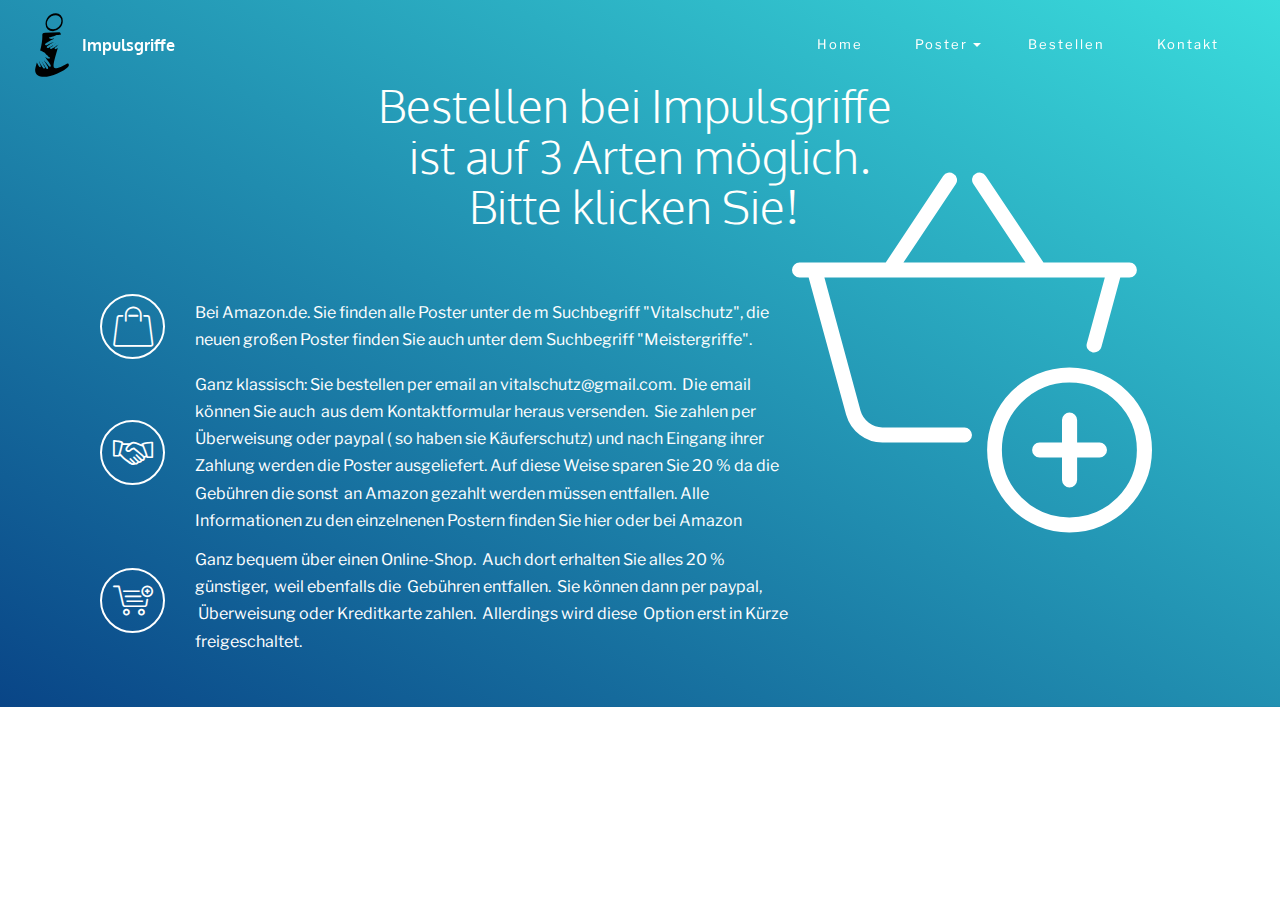
==== commit 2ba91762: "create github pages" ====
--- a/bestellen.html
+++ b/bestellen.html
@@ -42,7 +42,7 @@
                         <div class="hamburger-icon"></div>
                     </button>
 
-                    <ul class="nav-dropdown collapse pull-xs-right nav navbar-nav navbar-toggleable-sm" id="exCollapsingNavbar"><li class="nav-item"><a class="nav-link link" href="index.html">Home</a></li><li class="nav-item dropdown"><a class="nav-link link dropdown-toggle" data-toggle="dropdown-submenu" href="Poster.html" aria-expanded="false">Poster</a><div class="dropdown-menu"><a class="dropdown-item" href="https://mobirise.com/">Mobile friendly</a><a class="dropdown-item" href="https://mobirise.com/">Based on Bootstrap</a><div class="dropdown"><a class="dropdown-item dropdown-toggle" data-toggle="dropdown-submenu" href="https://mobirise.com/">Trendy blocks</a><div class="dropdown-menu dropdown-submenu"><a class="dropdown-item" href="https://mobirise.com/">Image/content slider</a><a class="dropdown-item" href="https://mobirise.com/">Contact forms</a><a class="dropdown-item" href="https://mobirise.com/">Image gallery</a><a class="dropdown-item" href="https://mobirise.com/">Mobile menu</a><a class="dropdown-item" href="https://mobirise.com/">Google maps</a><a class="dropdown-item" href="https://mobirise.com/">Social buttons</a><a class="dropdown-item" href="https://mobirise.com/">Google fonts</a><a class="dropdown-item" href="https://mobirise.com/">Video background</a></div></div><a class="dropdown-item" href="https://mobirise.com/">Host anywhere</a></div></li><li class="nav-item dropdown"><a class="nav-link link dropdown-toggle" data-toggle="dropdown-submenu" href="https://impuslgriffe.de" aria-expanded="false">Bestellen</a><div class="dropdown-menu"><a class="dropdown-item" href="http://forums.mobirise.com/">Forum</a><a class="dropdown-item" href="https://mobirise.com/">Tutorials</a><a class="dropdown-item" href="https://mobirise.com/">Contact us</a><a class="dropdown-item" href="https://mobirise.com/">Kontakt<br><br></a></div></li><li class="nav-item"><a class="nav-link link" href="https://impuslgriffe.de" aria-expanded="false">Kontakt</a></li></ul>
+                    <ul class="nav-dropdown collapse pull-xs-right nav navbar-nav navbar-toggleable-sm" id="exCollapsingNavbar"><li class="nav-item"><a class="nav-link link" href="index.html">Home</a></li><li class="nav-item dropdown"><a class="nav-link link dropdown-toggle" data-toggle="dropdown-submenu" href="Poster.html" aria-expanded="false">Poster</a><div class="dropdown-menu"><a class="dropdown-item" href="https://mobirise.com/">Mobile friendly</a><a class="dropdown-item" href="https://mobirise.com/">Based on Bootstrap</a><div class="dropdown"><a class="dropdown-item dropdown-toggle" data-toggle="dropdown-submenu" href="https://mobirise.com/">Trendy blocks</a><div class="dropdown-menu dropdown-submenu"><a class="dropdown-item" href="https://mobirise.com/">Image/content slider</a><a class="dropdown-item" href="https://mobirise.com/">Contact forms</a><a class="dropdown-item" href="https://mobirise.com/">Image gallery</a><a class="dropdown-item" href="https://mobirise.com/">Mobile menu</a><a class="dropdown-item" href="https://mobirise.com/">Google maps</a><a class="dropdown-item" href="https://mobirise.com/">Social buttons</a><a class="dropdown-item" href="https://mobirise.com/">Google fonts</a><a class="dropdown-item" href="https://mobirise.com/">Video background</a></div></div><a class="dropdown-item" href="https://mobirise.com/">Host anywhere</a></div></li><li class="nav-item dropdown"><a class="nav-link link" href="bestellen.html" aria-expanded="true">Bestellen</a></li><li class="nav-item"><a class="nav-link link" href="kontakt.html" aria-expanded="false">Kontakt</a></li></ul>
 
                     <button hidden="" class="navbar-toggler navbar-close" type="button" data-toggle="collapse" data-target="#exCollapsingNavbar">
                         <div class="close-icon"></div>
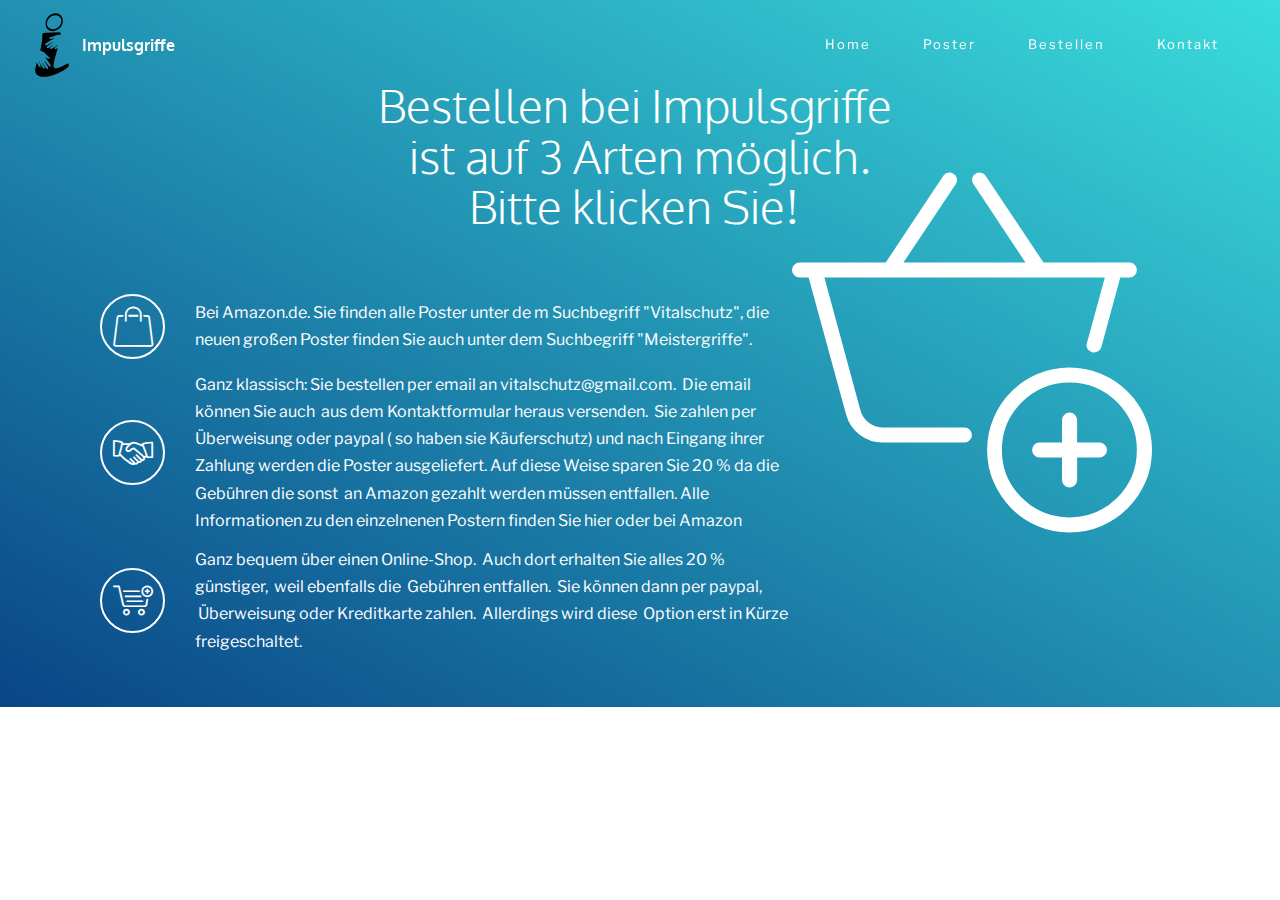
==== commit 35c29cf8: "create github pages" ====
--- a/bestellen.html
+++ b/bestellen.html
@@ -32,7 +32,7 @@
 
                     <div class="navbar-brand">
                         <a href="index.html" class="navbar-logo"><img src="assets/images/nur-das-grosse-i-von-impulsgriffe-logo-25-03-17-01-auf-20-prozent-reduziert.svg" alt="Mobirise" style="height: 4rem;"></a>
-                        <a class="navbar-caption text-white" href="https://mobirise.com">Impulsgriffe</a>
+                        <a class="navbar-caption text-white" href="index.html">Impulsgriffe</a>
                     </div>
 
                 </div>
@@ -42,7 +42,7 @@
                         <div class="hamburger-icon"></div>
                     </button>
 
-                    <ul class="nav-dropdown collapse pull-xs-right nav navbar-nav navbar-toggleable-sm" id="exCollapsingNavbar"><li class="nav-item"><a class="nav-link link" href="index.html">Home</a></li><li class="nav-item dropdown"><a class="nav-link link dropdown-toggle" data-toggle="dropdown-submenu" href="Poster.html" aria-expanded="false">Poster</a><div class="dropdown-menu"><a class="dropdown-item" href="https://mobirise.com/">Mobile friendly</a><a class="dropdown-item" href="https://mobirise.com/">Based on Bootstrap</a><div class="dropdown"><a class="dropdown-item dropdown-toggle" data-toggle="dropdown-submenu" href="https://mobirise.com/">Trendy blocks</a><div class="dropdown-menu dropdown-submenu"><a class="dropdown-item" href="https://mobirise.com/">Image/content slider</a><a class="dropdown-item" href="https://mobirise.com/">Contact forms</a><a class="dropdown-item" href="https://mobirise.com/">Image gallery</a><a class="dropdown-item" href="https://mobirise.com/">Mobile menu</a><a class="dropdown-item" href="https://mobirise.com/">Google maps</a><a class="dropdown-item" href="https://mobirise.com/">Social buttons</a><a class="dropdown-item" href="https://mobirise.com/">Google fonts</a><a class="dropdown-item" href="https://mobirise.com/">Video background</a></div></div><a class="dropdown-item" href="https://mobirise.com/">Host anywhere</a></div></li><li class="nav-item dropdown"><a class="nav-link link" href="bestellen.html" aria-expanded="true">Bestellen</a></li><li class="nav-item"><a class="nav-link link" href="kontakt.html" aria-expanded="false">Kontakt</a></li></ul>
+                    <ul class="nav-dropdown collapse pull-xs-right nav navbar-nav navbar-toggleable-sm" id="exCollapsingNavbar"><li class="nav-item"><a class="nav-link link" href="index.html">Home</a></li><li class="nav-item dropdown"><a class="nav-link link" href="Poster.html" aria-expanded="false">Poster</a></li><li class="nav-item dropdown"><a class="nav-link link" href="bestellen.html" aria-expanded="false">Bestellen</a></li><li class="nav-item"><a class="nav-link link" href="kontakt.html" aria-expanded="false">Kontakt</a></li></ul>
 
                     <button hidden="" class="navbar-toggler navbar-close" type="button" data-toggle="collapse" data-target="#exCollapsingNavbar">
                         <div class="close-icon"></div>
@@ -81,7 +81,7 @@
 
                     <div class="mbr-cards-col col-xs-12">
                         <div class="card">
-                            <div class="card-img col-xs-3 mbr-table-cell"><a href="https://www.amazon.de/s/ref=nb_sb_noss?__mk_de_DE=%C3%85M%C3%85%C5%BD%C3%95%C3%91&amp;url=search-alias%3Daps&amp;field-keywords=vitalschutz+&amp;rh=i%3Aaps%2Ck%3Avitalschutz+" target="_blank" class="mbri-shopping-bag mbr-iconfont" style="font-size: 40px; color: rgb(255, 255, 255);"></a></div>
+                            <div class="card-img col-xs-3 mbr-table-cell"><a href="https://www.amazon.de/s/ref=nb_sb_noss_2?__mk_de_DE=%C3%85M%C3%85%C5%BD%C3%95%C3%91&amp;url=search-alias%3Daps&amp;field-keywords=Meistergriffe&amp;rh=i%3Aaps%2Ck%3AMeistergriffe" target="_blank" class="mbri-shopping-bag mbr-iconfont" style="font-size: 40px; color: rgb(255, 255, 255);"></a></div>
                             <div class="card-box col-xs-9 mbr-table-cell text-xs-left">
                                 <h4 class="card-title mbr-section-subtitle text-1">Bei Amazon.de. Sie finden alle Poster unter de m Suchbegriff "Vitalschutz", die neuen großen Poster finden Sie auch unter dem Suchbegriff "Meistergriffe".</h4>
                             </div>                            
@@ -91,7 +91,7 @@
 
                     <div class="mbr-cards-col col-xs-12">
                         <div class="card">
-                            <div class="card-img col-xs-3 mbr-table-cell"><a href="https://impulsgriffe.de" class="icon54-handshake mbr-iconfont" style="font-size: 40px; color: rgb(255, 255, 255);"></a></div>
+                            <div class="card-img col-xs-3 mbr-table-cell"><a href="kontakt.html" class="icon54-handshake mbr-iconfont" style="font-size: 40px; color: rgb(255, 255, 255);"></a></div>
                             <div class="card-box col-xs-9 mbr-table-cell text-xs-left">
                                 <h4 class="card-title mbr-section-subtitle text-1">Ganz klassisch: Sie bestellen per email an vitalschutz@gmail.com. &nbsp;Die email können Sie auch &nbsp;aus dem Kontaktformular heraus versenden. &nbsp;Sie zahlen per Überweisung oder paypal ( so haben sie Käuferschutz) und nach Eingang ihrer Zahlung werden die Poster ausgeliefert. Auf diese Weise sparen Sie 20 % da die Gebühren die sonst &nbsp;an Amazon gezahlt werden müssen entfallen. Alle Informationen zu den einzelnenen Postern finden Sie hier oder bei Amazon</h4>
                             </div>                            
--- a/assets/mobirise/css/mbr-additional.css
+++ b/assets/mobirise/css/mbr-additional.css
@@ -624,6 +624,204 @@
 #features22-2 .card-text {
   color: #fffffd;
 }
+#footer2-q .footer-list {
+  color: #74a3c7;
+}
+#footer2-q .btn-social {
+  border-color: #74a3c7;
+  color: #74a3c7;
+}
+#footer2-q .btn-social:hover {
+  background: #74a3c7;
+  color: #fff;
+}
+#footer2-q LI {
+  color: #fffffd;
+}
+#menu2-i .hide-buttons .nav-btn {
+  display: none !important;
+}
+#menu2-i .navbar-toggler {
+  color: #fffffd;
+}
+#menu2-i .close-icon::before,
+#menu2-i .close-icon::after {
+  background-color: #fffffd;
+}
+#menu2-i .link,
+#menu2-i .dropdown-item {
+  color: #fffffd;
+  font-family: 'Libre Franklin', serif;
+}
+#menu2-i .link {
+  font-size: 0.8125rem;
+}
+#menu2-i .dropdown-item,
+#menu2-i .nav-dropdown-sm .link {
+  font-size: 0.880rem;
+}
+#menu2-i .link:hover,
+#menu2-i .link:focus {
+  color: #c3ded7;
+}
+#menu2-i .dropdown-item:hover::before,
+#menu2-i .dropdown-item:focus::before {
+  background: #c3ded7;
+}
+#menu2-i .dropdown-item:hover,
+#menu2-i .dropdown-item:focus {
+  color: #fffffd;
+}
+#menu2-i .link[aria-expanded="true"],
+#menu2-i .dropdown-menu {
+  background: #3adcdc;
+}
+#menu2-i .nav-dropdown-sm .link:focus,
+#menu2-i .nav-dropdown-sm .link:hover,
+#menu2-i .nav-dropdown-sm .dropdown-item:focus,
+#menu2-i .nav-dropdown-sm .dropdown-item:hover {
+  background: #2ddada!important;
+}
+#menu2-i .navbar,
+#menu2-i .nav-dropdown-sm,
+#menu2-i .nav-dropdown-sm .link[aria-expanded="true"],
+#menu2-i .nav-dropdown-sm .dropdown-menu {
+  background: #3adcdc;
+}
+#menu2-i .bg-color.transparent .link {
+  color: #fffffd;
+  transition: none;
+}
+#menu2-i .bg-color.transparent.opened .link {
+  transition: color 0.2s ease-in-out;
+}
+#menu2-i .bg-color.transparent.opened .link:hover,
+#menu2-i .bg-color.transparent.opened .link:focus {
+  color: #c3ded7;
+}
+#menu2-i .link[aria-expanded="true"],
+#menu2-i .dropdown-item[aria-expanded="true"] {
+  color: #c3ded7!important;
+}
+#features17-k .card .mbr-iconfont {
+  color: #fff;
+  border-color: #fff;
+}
+#features17-k .mbr-table-cell {
+  vertical-align: middle;
+}
+#features17-k .heading-title {
+  text-align: center;
+  color: #fffffd;
+  font-size: 46px;
+}
+#form3-n .card {
+  background-color: transparent;
+  box-shadow: none;
+  border: none;
+}
+#form3-n .card-img a {
+  color: #616161;
+  border-color: #616161;
+  border-width: 2px;
+  line-height: 72px;
+}
+#form3-n .heading {
+  background: #55d4b4;
+}
+#menu2-r .hide-buttons .nav-btn {
+  display: none !important;
+}
+#menu2-r .navbar-toggler {
+  color: #fffffd;
+}
+#menu2-r .close-icon::before,
+#menu2-r .close-icon::after {
+  background-color: #fffffd;
+}
+#menu2-r .link,
+#menu2-r .dropdown-item {
+  color: #fffffd;
+  font-family: 'Libre Franklin', serif;
+}
+#menu2-r .link {
+  font-size: 0.8125rem;
+}
+#menu2-r .dropdown-item,
+#menu2-r .nav-dropdown-sm .link {
+  font-size: 0.880rem;
+}
+#menu2-r .link:hover,
+#menu2-r .link:focus {
+  color: #c3ded7;
+}
+#menu2-r .dropdown-item:hover::before,
+#menu2-r .dropdown-item:focus::before {
+  background: #c3ded7;
+}
+#menu2-r .dropdown-item:hover,
+#menu2-r .dropdown-item:focus {
+  color: #fffffd;
+}
+#menu2-r .link[aria-expanded="true"],
+#menu2-r .dropdown-menu {
+  background: #3adcdc;
+}
+#menu2-r .nav-dropdown-sm .link:focus,
+#menu2-r .nav-dropdown-sm .link:hover,
+#menu2-r .nav-dropdown-sm .dropdown-item:focus,
+#menu2-r .nav-dropdown-sm .dropdown-item:hover {
+  background: #2ddada!important;
+}
+#menu2-r .navbar,
+#menu2-r .nav-dropdown-sm,
+#menu2-r .nav-dropdown-sm .link[aria-expanded="true"],
+#menu2-r .nav-dropdown-sm .dropdown-menu {
+  background: #3adcdc;
+}
+#menu2-r .bg-color.transparent .link {
+  color: #fffffd;
+  transition: none;
+}
+#menu2-r .bg-color.transparent.opened .link {
+  transition: color 0.2s ease-in-out;
+}
+#menu2-r .bg-color.transparent.opened .link:hover,
+#menu2-r .bg-color.transparent.opened .link:focus {
+  color: #c3ded7;
+}
+#menu2-r .link[aria-expanded="true"],
+#menu2-r .dropdown-item[aria-expanded="true"] {
+  color: #c3ded7!important;
+}
+#footer2-s .footer-list {
+  color: #74a3c7;
+}
+#footer2-s .btn-social {
+  border-color: #74a3c7;
+  color: #74a3c7;
+}
+#footer2-s .btn-social:hover {
+  background: #74a3c7;
+  color: #fff;
+}
+#footer2-s LI {
+  color: #fffffd;
+}
+#content5-t .mbr-section-title,
+#content5-t .mbr-section-subtitle {
+  margin-bottom: 1rem;
+  color: #ffffff;
+}
+#content5-t .mbr-iconfont {
+  color: undefined;
+  border-color: undefined;
+}
+#content5-t .mbr-table-cell {
+  vertical-align: middle;
+}
+
+
 
 
 
@@ -664,94 +862,18 @@
   text-align: center;
   font-family: 'Montserrat', sans-serif;
 }
-#menu2-i .hide-buttons .nav-btn {
-  display: none !important;
-}
-#menu2-i .navbar-toggler {
-  color: #fffffd;
-}
-#menu2-i .close-icon::before,
-#menu2-i .close-icon::after {
-  background-color: #fffffd;
-}
-#menu2-i .link,
-#menu2-i .dropdown-item {
-  color: #fffffd;
-  font-family: 'Libre Franklin', serif;
-}
-#menu2-i .link {
-  font-size: 0.8125rem;
-}
-#menu2-i .dropdown-item,
-#menu2-i .nav-dropdown-sm .link {
-  font-size: 0.880rem;
-}
-#menu2-i .link:hover,
-#menu2-i .link:focus {
-  color: #c3ded7;
-}
-#menu2-i .dropdown-item:hover::before,
-#menu2-i .dropdown-item:focus::before {
-  background: #c3ded7;
-}
-#menu2-i .dropdown-item:hover,
-#menu2-i .dropdown-item:focus {
-  color: #fffffd;
-}
-#menu2-i .link[aria-expanded="true"],
-#menu2-i .dropdown-menu {
-  background: #3adcdc;
-}
-#menu2-i .nav-dropdown-sm .link:focus,
-#menu2-i .nav-dropdown-sm .link:hover,
-#menu2-i .nav-dropdown-sm .dropdown-item:focus,
-#menu2-i .nav-dropdown-sm .dropdown-item:hover {
-  background: #2ddada!important;
-}
-#menu2-i .navbar,
-#menu2-i .nav-dropdown-sm,
-#menu2-i .nav-dropdown-sm .link[aria-expanded="true"],
-#menu2-i .nav-dropdown-sm .dropdown-menu {
-  background: #3adcdc;
-}
-#menu2-i .bg-color.transparent .link {
-  color: #fffffd;
-  transition: none;
-}
-#menu2-i .bg-color.transparent.opened .link {
-  transition: color 0.2s ease-in-out;
-}
-#menu2-i .bg-color.transparent.opened .link:hover,
-#menu2-i .bg-color.transparent.opened .link:focus {
-  color: #c3ded7;
-}
-#menu2-i .link[aria-expanded="true"],
-#menu2-i .dropdown-item[aria-expanded="true"] {
-  color: #c3ded7!important;
-}
-#features17-k .card .mbr-iconfont {
+#msg-box6-u .mbr-section-title {
   color: #fff;
-  border-color: #fff;
-}
-#features17-k .mbr-table-cell {
-  vertical-align: middle;
-}
-#features17-k .heading-title {
+  line-height: 1;
+}
+#msg-box6-u .round-text {
+  color: #fffffd;
+  font-size: 14px;
+  text-align: left;
+  font-family: 'Montserrat', sans-serif;
+}
+#msg-box6-u H1 {
+  font-size: 48px;
   text-align: center;
-  color: #fffffd;
-  font-size: 46px;
-}
-#form3-n .card {
-  background-color: transparent;
-  box-shadow: none;
-  border: none;
-}
-#form3-n .card-img a {
-  color: #616161;
-  border-color: #616161;
-  border-width: 2px;
-  line-height: 72px;
-}
-#form3-n .heading {
-  background: #55d4b4;
-}
+  font-family: 'Montserrat', sans-serif;
+}
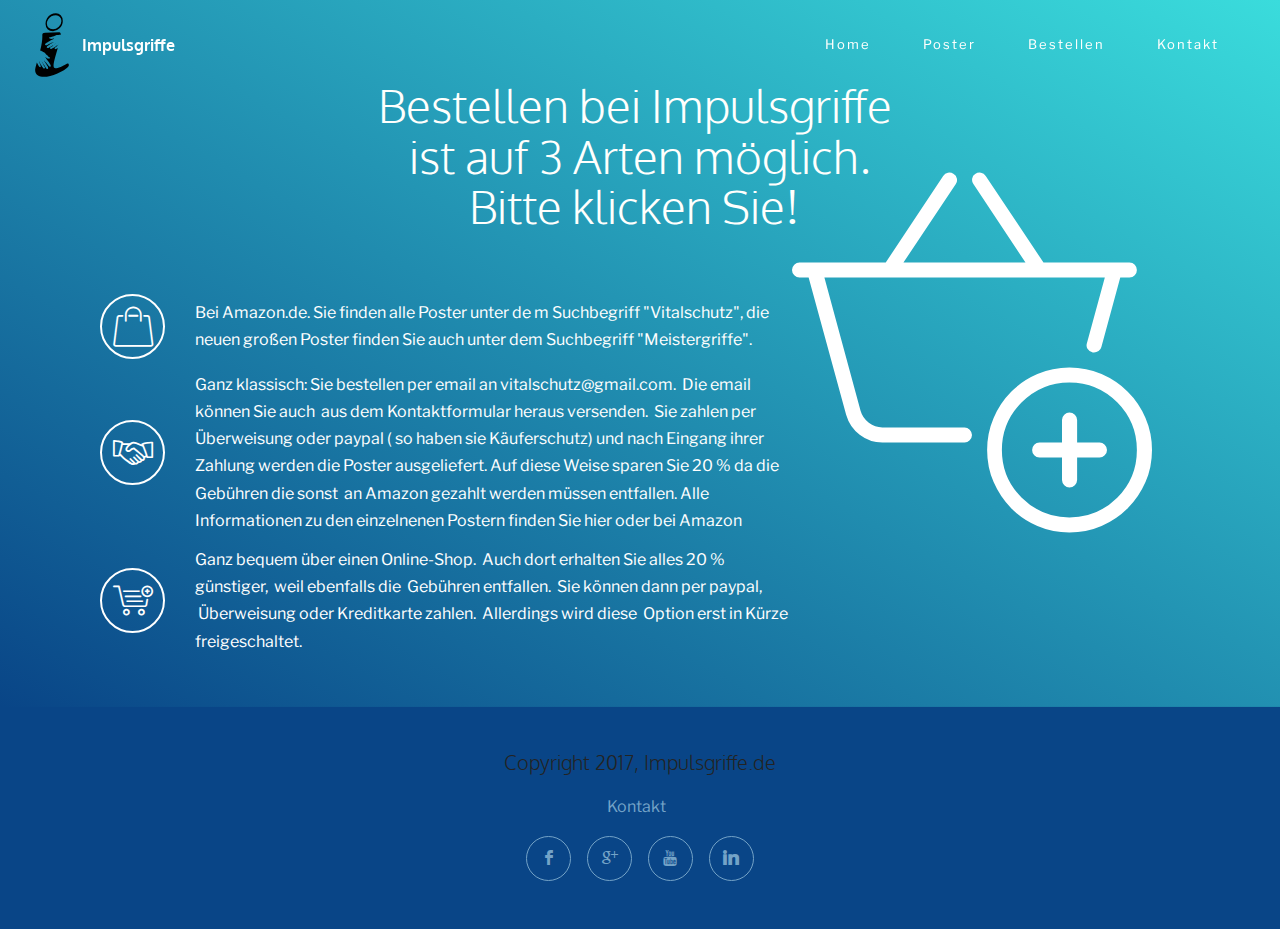
==== commit fa9acc31: "create github pages" ====
--- a/bestellen.html
+++ b/bestellen.html
@@ -15,6 +15,7 @@
   <link rel="stylesheet" href="assets/tether/tether.min.css">
   <link rel="stylesheet" href="assets/bootstrap/css/bootstrap.min.css">
   <link rel="stylesheet" href="assets/dropdown/css/style.css">
+  <link rel="stylesheet" href="assets/socicon/css/socicon.min.css">
   <link rel="stylesheet" href="assets/theme/css/style.css">
   <link rel="stylesheet" href="assets/mobirise/css/mbr-additional.css" type="text/css">
   
@@ -118,6 +119,38 @@
 
 </section>
 
+<section class="mbr-section footer2" id="footer2-s" style="background-color: rgb(9, 69, 135); padding-top: 40px; padding-bottom: 40px;">
+
+    
+
+    <div class="container">
+        <div class="row">
+            <div class="col-xs-12 text-xs-center">
+                <p class="footer-header mbr-section-title sub-2">Copyright 2017, Impulsgriffe.de</p>
+
+                <div class="footer-list mbr-section-text text-1">
+                    <ul>
+                        <li class="last"><a href="kontakt.html">Kontakt</a></li>
+                        
+                        
+                        
+                        
+                        
+                        
+                        
+                        
+                        
+                    </ul>
+                </div>
+
+                <div> <a class="btn btn-social" title="Facebook" target="_blank" href="https://www.facebook.com"><i class="socicon socicon-facebook"></i></a> <a class="btn btn-social" title="Google+" target="_blank" href="https://plus.google.com"><i class="socicon socicon-google"></i></a> <a class="btn btn-social" title="YouTube" target="_blank" href="https://www.youtube.com"><i class="socicon socicon-youtube"></i></a>    <a class="btn btn-social" title="LinkedIn" target="_blank" href="https://www.linkedin.com"><i class="socicon socicon-linkedin"></i></a>   </div>
+            </div>
+        </div>
+    </div>
+
+
+</section>
+
 
   <script src="assets/web/assets/jquery/jquery.min.js"></script>
   <script src="assets/tether/tether.min.js"></script>
--- a/assets/socicon/css/socicon.min.css
+++ b/assets/socicon/css/socicon.min.css
@@ -0,0 +1 @@
+@font-face{font-family:'socicon';src:url('../fonts/socicon.eot');src:url('../fonts/socicon.eot?#iefix') format('embedded-opentype'),url('../fonts/socicon.woff') format('woff'),url('../fonts/socicon.woff2') format('woff2'),url('../fonts/socicon.ttf') format('truetype'),url('../fonts/socicon.svg#sociconregular') format('svg');font-weight:normal;font-style:normal}.socicon{position:relative;top:1px;display:inline-block;font-family:'socicon';font-style:normal;font-weight:normal;line-height:1;text-transform:none !important;-webkit-font-smoothing:antialiased;-moz-osx-font-smoothing:grayscale}.socicon-twitter:before{content:"a"}.socicon-facebook:before{content:"b"}.socicon-google:before{content:"c"}.socicon-pinterest:before{content:"d"}.socicon-foursquare:before{content:"e"}.socicon-yahoo:before{content:"f"}.socicon-skype:before{content:"g"}.socicon-yelp:before{content:"h"}.socicon-feedburner:before{content:"i"}.socicon-linkedin:before{content:"j"}.socicon-viadeo:before{content:"k"}.socicon-xing:before{content:"l"}.socicon-myspace:before{content:"m"}.socicon-soundcloud:before{content:"n"}.socicon-spotify:before{content:"o"}.socicon-grooveshark:before{content:"p"}.socicon-lastfm:before{content:"q"}.socicon-youtube:before{content:"r"}.socicon-vimeo:before{content:"s"}.socicon-dailymotion:before{content:"t"}.socicon-vine:before{content:"u"}.socicon-flickr:before{content:"v"}.socicon-500px:before{content:"w"}.socicon-instagram:before{content:"x"}.socicon-wordpress:before{content:"y"}.socicon-tumblr:before{content:"z"}.socicon-blogger:before{content:"A"}.socicon-technorati:before{content:"B"}.socicon-reddit:before{content:"C"}.socicon-dribbble:before{content:"D"}.socicon-stumbleupon:before{content:"E"}.socicon-digg:before{content:"F"}.socicon-envato:before{content:"G"}.socicon-behance:before{content:"H"}.socicon-delicious:before{content:"I"}.socicon-deviantart:before{content:"J"}.socicon-forrst:before{content:"K"}.socicon-play:before{content:"L"}.socicon-zerply:before{content:"M"}.socicon-wikipedia:before{content:"N"}.socicon-apple:before{content:"O"}.socicon-flattr:before{content:"P"}.socicon-github:before{content:"Q"}.socicon-chimein:before{content:"R"}.socicon-friendfeed:before{content:"S"}.socicon-newsvine:before{content:"T"}.socicon-identica:before{content:"U"}.socicon-bebo:before{content:"V"}.socicon-zynga:before{content:"W"}.socicon-steam:before{content:"X"}.socicon-xbox:before{content:"Y"}.socicon-windows:before{content:"Z"}.socicon-outlook:before{content:"1"}.socicon-coderwall:before{content:"2"}.socicon-tripadvisor:before{content:"3"}.socicon-appnet:before{content:"4"}.socicon-goodreads:before{content:"5"}.socicon-tripit:before{content:"6"}.socicon-lanyrd:before{content:"7"}.socicon-slideshare:before{content:"8"}.socicon-buffer:before{content:"9"}.socicon-rss:before{content:","}.socicon-vkontakte:before{content:";"}.socicon-disqus:before{content:":"}.socicon-houzz:before{content:"+"}.socicon-mail:before{content:"@"}.socicon-patreon:before{content:"="}.socicon-paypal:before{content:"-"}.socicon-playstation:before{content:"^"}.socicon-smugmug:before{content:"¨"}.socicon-swarm:before{content:"$"}.socicon-triplej:before{content:"*"}.socicon-yammer:before{content:"&"}.socicon-stackoverflow:before{content:"("}.socicon-drupal:before{content:"#"}.socicon-odnoklassniki:before{content:"."}.socicon-android:before{content:"_"}.socicon-meetup:before{content:"]"}.socicon-persona:before{content:")"}.socicon-amazon:before{content:"£"}.socicon-ello:before{content:"'"}.socicon-mixcloud:before{content:"\""}.socicon-8tracks:before{content:"}"}.socicon-twitch:before{content:"{"}.socicon-bg-twitter{background:#4da7de}.socicon-bg-twitter:hover{background:#4da7de !important}.socicon-bg-facebook{background:#3e5b98}.socicon-bg-facebook:hover{background:#3e5b98 !important}.socicon-bg-google{background:#d93e2d}.socicon-bg-google:hover{background:#d93e2d !important}.socicon-bg-pinterest{background:#c92619}.socicon-bg-pinterest:hover{background:#c92619 !important}.socicon-bg-foursquare{background:#f94877}.socicon-bg-foursquare:hover{background:#f94877 !important}.socicon-bg-yahoo{background:#6e2a85}.socicon-bg-yahoo:hover{background:#6e2a85 !important}.socicon-bg-skype{background:#28abe3}.socicon-bg-skype:hover{background:#28abe3 !important}.socicon-bg-yelp{background:#c83218}.socicon-bg-yelp:hover{background:#c83218 !important}.socicon-bg-feedburner{background:#fc0}.socicon-bg-feedburner:hover{background:#fc0 !important}.socicon-bg-linkedin{background:#3371b7}.socicon-bg-linkedin:hover{background:#3371b7 !important}.socicon-bg-viadeo{background:#e4a000}.socicon-bg-viadeo:hover{background:#e4a000 !important}.socicon-bg-xing{background:#005a60}.socicon-bg-xing:hover{background:#005a60 !important}.socicon-bg-myspace{background:#323232}.socicon-bg-myspace:hover{background:#323232 !important}.socicon-bg-soundcloud{background:#fe3801}.socicon-bg-soundcloud:hover{background:#fe3801 !important}.socicon-bg-spotify{background:#7bb342}.socicon-bg-spotify:hover{background:#7bb342 !important}.socicon-bg-grooveshark{background:#000}.socicon-bg-grooveshark:hover{background:#000 !important}.socicon-bg-lastfm{background:#d41316}.socicon-bg-lastfm:hover{background:#d41316 !important}.socicon-bg-youtube{background:#e02a20}.socicon-bg-youtube:hover{background:#e02a20 !important}.socicon-bg-vimeo{background:#51b5e7}.socicon-bg-vimeo:hover{background:#51b5e7 !important}.socicon-bg-dailymotion{background:#004e72}.socicon-bg-dailymotion:hover{background:#004e72 !important}.socicon-bg-vine{background:#00b389}.socicon-bg-vine:hover{background:#00b389 !important}.socicon-bg-flickr{background:#1e1e1b}.socicon-bg-flickr:hover{background:#1e1e1b !important}.socicon-bg-500px{background:#58a9de}.socicon-bg-500px:hover{background:#58a9de !important}.socicon-bg-instagram{background:#9c7c6e}.socicon-bg-instagram:hover{background:#9c7c6e !important}.socicon-bg-wordpress{background:#464646}.socicon-bg-wordpress:hover{background:#464646 !important}.socicon-bg-tumblr{background:#45556c}.socicon-bg-tumblr:hover{background:#45556c !important}.socicon-bg-blogger{background:#ec661c}.socicon-bg-blogger:hover{background:#ec661c !important}.socicon-bg-technorati{background:#5cb030}.socicon-bg-technorati:hover{background:#5cb030 !important}.socicon-bg-reddit{background:#e74a1e}.socicon-bg-reddit:hover{background:#e74a1e !important}.socicon-bg-dribbble{background:#e84d88}.socicon-bg-dribbble:hover{background:#e84d88 !important}.socicon-bg-stumbleupon{background:#e64011}.socicon-bg-stumbleupon:hover{background:#e64011 !important}.socicon-bg-digg{background:#1d1d1b}.socicon-bg-digg:hover{background:#1d1d1b !important}.socicon-bg-envato{background:#597c3a}.socicon-bg-envato:hover{background:#597c3a !important}.socicon-bg-behance{background:#000}.socicon-bg-behance:hover{background:#000 !important}.socicon-bg-delicious{background:#020202}.socicon-bg-delicious:hover{background:#020202 !important}.socicon-bg-deviantart{background:#c5d200}.socicon-bg-deviantart:hover{background:#c5d200 !important}.socicon-bg-forrst{background:#5b9a68}.socicon-bg-forrst:hover{background:#5b9a68 !important}.socicon-bg-play{background:#000}.socicon-bg-play:hover{background:#000 !important}.socicon-bg-zerply{background:#9dbc7a}.socicon-bg-zerply:hover{background:#9dbc7a !important}.socicon-bg-wikipedia{background:#000}.socicon-bg-wikipedia:hover{background:#000 !important}.socicon-bg-apple{background:#b9bfc1}.socicon-bg-apple:hover{background:#b9bfc1 !important}.socicon-bg-flattr{background:#f67c1a}.socicon-bg-flattr:hover{background:#f67c1a !important}.socicon-bg-github{background:#221e1b}.socicon-bg-github:hover{background:#221e1b !important}.socicon-bg-chimein{background:#888688}.socicon-bg-chimein:hover{background:#888688 !important}.socicon-bg-friendfeed{background:#2f72c4}.socicon-bg-friendfeed:hover{background:#2f72c4 !important}.socicon-bg-newsvine{background:#075b2f}.socicon-bg-newsvine:hover{background:#075b2f !important}.socicon-bg-identica{background:#000}.socicon-bg-identica:hover{background:#000 !important}.socicon-bg-bebo{background:#ef1011}.socicon-bg-bebo:hover{background:#ef1011 !important}.socicon-bg-zynga{background:#dc0606}.socicon-bg-zynga:hover{background:#dc0606 !important}.socicon-bg-steam{background:#8f8d8a}.socicon-bg-steam:hover{background:#8f8d8a !important}.socicon-bg-xbox{background:#92c83e}.socicon-bg-xbox:hover{background:#92c83e !important}.socicon-bg-windows{background:#00bdf6}.socicon-bg-windows:hover{background:#00bdf6 !important}.socicon-bg-outlook{background:#0072c6}.socicon-bg-outlook:hover{background:#0072c6 !important}.socicon-bg-coderwall{background:#3e8dcc}.socicon-bg-coderwall:hover{background:#3e8dcc !important}.socicon-bg-tripadvisor{background:#000}.socicon-bg-tripadvisor:hover{background:#000 !important}.socicon-bg-appnet{background:#494949}.socicon-bg-appnet:hover{background:#494949 !important}.socicon-bg-goodreads{background:#463020}.socicon-bg-goodreads:hover{background:#463020 !important}.socicon-bg-tripit{background:#1982c3}.socicon-bg-tripit:hover{background:#1982c3 !important}.socicon-bg-lanyrd{background:#3c80c9}.socicon-bg-lanyrd:hover{background:#3c80c9 !important}.socicon-bg-slideshare{background:#4ba3a6}.socicon-bg-slideshare:hover{background:#4ba3a6 !important}.socicon-bg-buffer{background:#000}.socicon-bg-buffer:hover{background:#000 !important}.socicon-bg-rss{background:#f26109}.socicon-bg-rss:hover{background:#f26109 !important}.socicon-bg-vkontakte{background:#5a7fa6}.socicon-bg-vkontakte:hover{background:#5a7fa6 !important}.socicon-bg-disqus{background:#2e9fff}.socicon-bg-disqus:hover{background:#2e9fff !important}.socicon-bg-houzz{background:#7cc04b}.socicon-bg-houzz:hover{background:#7cc04b !important}.socicon-bg-mail{background:#000}.socicon-bg-mail:hover{background:#000 !important}.socicon-bg-patreon{background:#e44727}.socicon-bg-patreon:hover{background:#e44727 !important}.socicon-bg-paypal{background:#009cde}.socicon-bg-paypal:hover{background:#009cde !important}.socicon-bg-playstation{background:#000}.socicon-bg-playstation:hover{background:#000 !important}.socicon-bg-smugmug{background:#acfd32}.socicon-bg-smugmug:hover{background:#acfd32 !important}.socicon-bg-swarm{background:#fc9d3c}.socicon-bg-swarm:hover{background:#fc9d3c !important}.socicon-bg-triplej{background:#e53531}.socicon-bg-triplej:hover{background:#e53531 !important}.socicon-bg-yammer{background:#1175c4}.socicon-bg-yammer:hover{background:#1175c4 !important}.socicon-bg-stackoverflow{background:#fd9827}.socicon-bg-stackoverflow:hover{background:#fd9827 !important}.socicon-bg-drupal{background:#00598e}.socicon-bg-drupal:hover{background:#00598e !important}.socicon-bg-odnoklassniki{background:#f48420}.socicon-bg-odnoklassniki:hover{background:#f48420 !important}.socicon-bg-android{background:#8ec047}.socicon-bg-android:hover{background:#8ec047 !important}.socicon-bg-meetup{background:#e2373c}.socicon-bg-meetup:hover{background:#e2373c !important}.socicon-bg-persona{background:#e6753d}.socicon-bg-persona:hover{background:#e6753d !important}.socicon-bg-amazon{background:#f90}.socicon-bg-amazon:hover{background:#f90 !important}.socicon-bg-ello{background:#000}.socicon-bg-ello:hover{background:#000 !important}.socicon-bg-mixcloud{background:#314359}.socicon-bg-mixcloud:hover{background:#314359 !important}.socicon-bg-8tracks{background:#122c4b}.socicon-bg-8tracks:hover{background:#122c4b !important}.socicon-bg-twitch{background:#6441a5}.socicon-bg-twitch:hover{background:#6441a5 !important}--- a/assets/mobirise/css/mbr-additional.css
+++ b/assets/mobirise/css/mbr-additional.css
@@ -715,6 +715,85 @@
   color: #fffffd;
   font-size: 46px;
 }
+#footer2-s .footer-list {
+  color: #74a3c7;
+}
+#footer2-s .btn-social {
+  border-color: #74a3c7;
+  color: #74a3c7;
+}
+#footer2-s .btn-social:hover {
+  background: #74a3c7;
+  color: #fff;
+}
+#footer2-s LI {
+  color: #fffffd;
+}
+#menu2-r .hide-buttons .nav-btn {
+  display: none !important;
+}
+#menu2-r .navbar-toggler {
+  color: #fffffd;
+}
+#menu2-r .close-icon::before,
+#menu2-r .close-icon::after {
+  background-color: #fffffd;
+}
+#menu2-r .link,
+#menu2-r .dropdown-item {
+  color: #fffffd;
+  font-family: 'Libre Franklin', serif;
+}
+#menu2-r .link {
+  font-size: 0.8125rem;
+}
+#menu2-r .dropdown-item,
+#menu2-r .nav-dropdown-sm .link {
+  font-size: 0.880rem;
+}
+#menu2-r .link:hover,
+#menu2-r .link:focus {
+  color: #c3ded7;
+}
+#menu2-r .dropdown-item:hover::before,
+#menu2-r .dropdown-item:focus::before {
+  background: #c3ded7;
+}
+#menu2-r .dropdown-item:hover,
+#menu2-r .dropdown-item:focus {
+  color: #fffffd;
+}
+#menu2-r .link[aria-expanded="true"],
+#menu2-r .dropdown-menu {
+  background: #3adcdc;
+}
+#menu2-r .nav-dropdown-sm .link:focus,
+#menu2-r .nav-dropdown-sm .link:hover,
+#menu2-r .nav-dropdown-sm .dropdown-item:focus,
+#menu2-r .nav-dropdown-sm .dropdown-item:hover {
+  background: #2ddada!important;
+}
+#menu2-r .navbar,
+#menu2-r .nav-dropdown-sm,
+#menu2-r .nav-dropdown-sm .link[aria-expanded="true"],
+#menu2-r .nav-dropdown-sm .dropdown-menu {
+  background: #3adcdc;
+}
+#menu2-r .bg-color.transparent .link {
+  color: #fffffd;
+  transition: none;
+}
+#menu2-r .bg-color.transparent.opened .link {
+  transition: color 0.2s ease-in-out;
+}
+#menu2-r .bg-color.transparent.opened .link:hover,
+#menu2-r .bg-color.transparent.opened .link:focus {
+  color: #c3ded7;
+}
+#menu2-r .link[aria-expanded="true"],
+#menu2-r .dropdown-item[aria-expanded="true"] {
+  color: #c3ded7!important;
+}
 #form3-n .card {
   background-color: transparent;
   box-shadow: none;
@@ -728,6 +807,20 @@
 }
 #form3-n .heading {
   background: #55d4b4;
+}
+#footer2-s .footer-list {
+  color: #74a3c7;
+}
+#footer2-s .btn-social {
+  border-color: #74a3c7;
+  color: #74a3c7;
+}
+#footer2-s .btn-social:hover {
+  background: #74a3c7;
+  color: #fff;
+}
+#footer2-s LI {
+  color: #fffffd;
 }
 #menu2-r .hide-buttons .nav-btn {
   display: none !important;
@@ -826,11 +919,90 @@
 
 
 
+#menu2-r .hide-buttons .nav-btn {
+  display: none !important;
+}
+#menu2-r .navbar-toggler {
+  color: #fffffd;
+}
+#menu2-r .close-icon::before,
+#menu2-r .close-icon::after {
+  background-color: #fffffd;
+}
+#menu2-r .link,
+#menu2-r .dropdown-item {
+  color: #fffffd;
+  font-family: 'Libre Franklin', serif;
+}
+#menu2-r .link {
+  font-size: 0.8125rem;
+}
+#menu2-r .dropdown-item,
+#menu2-r .nav-dropdown-sm .link {
+  font-size: 0.880rem;
+}
+#menu2-r .link:hover,
+#menu2-r .link:focus {
+  color: #c3ded7;
+}
+#menu2-r .dropdown-item:hover::before,
+#menu2-r .dropdown-item:focus::before {
+  background: #c3ded7;
+}
+#menu2-r .dropdown-item:hover,
+#menu2-r .dropdown-item:focus {
+  color: #fffffd;
+}
+#menu2-r .link[aria-expanded="true"],
+#menu2-r .dropdown-menu {
+  background: #3adcdc;
+}
+#menu2-r .nav-dropdown-sm .link:focus,
+#menu2-r .nav-dropdown-sm .link:hover,
+#menu2-r .nav-dropdown-sm .dropdown-item:focus,
+#menu2-r .nav-dropdown-sm .dropdown-item:hover {
+  background: #2ddada!important;
+}
+#menu2-r .navbar,
+#menu2-r .nav-dropdown-sm,
+#menu2-r .nav-dropdown-sm .link[aria-expanded="true"],
+#menu2-r .nav-dropdown-sm .dropdown-menu {
+  background: #3adcdc;
+}
+#menu2-r .bg-color.transparent .link {
+  color: #fffffd;
+  transition: none;
+}
+#menu2-r .bg-color.transparent.opened .link {
+  transition: color 0.2s ease-in-out;
+}
+#menu2-r .bg-color.transparent.opened .link:hover,
+#menu2-r .bg-color.transparent.opened .link:focus {
+  color: #c3ded7;
+}
+#menu2-r .link[aria-expanded="true"],
+#menu2-r .dropdown-item[aria-expanded="true"] {
+  color: #c3ded7!important;
+}
 #msg-box4-7 H1 {
   color: #434343;
 }
 #msg-box4-7 P {
   color: #434343;
+}
+#footer2-s .footer-list {
+  color: #74a3c7;
+}
+#footer2-s .btn-social {
+  border-color: #74a3c7;
+  color: #74a3c7;
+}
+#footer2-s .btn-social:hover {
+  background: #74a3c7;
+  color: #fff;
+}
+#footer2-s LI {
+  color: #fffffd;
 }
 #msg-box6-f .mbr-section-title {
   color: #fff;
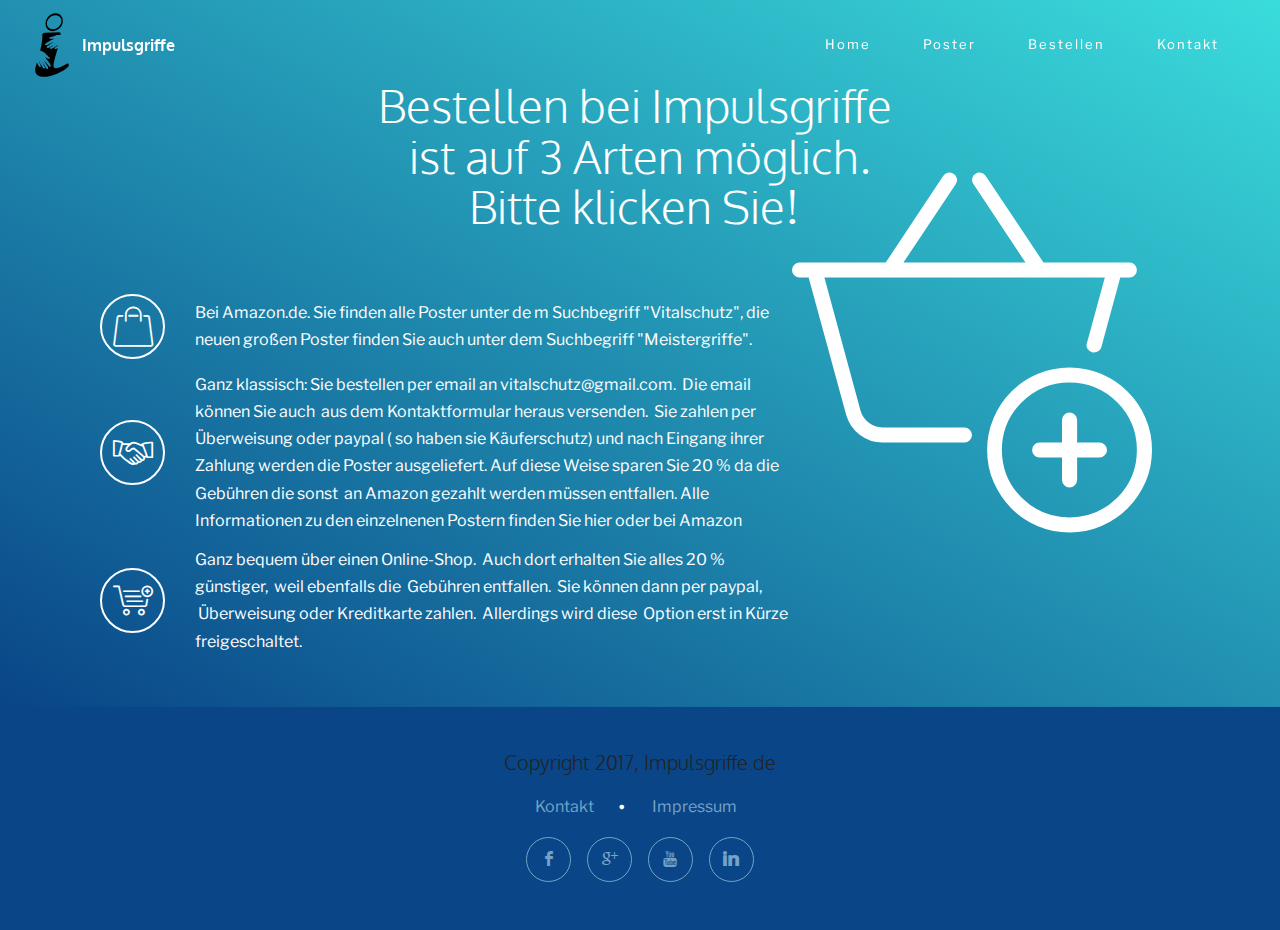
==== commit 91152f9b: "create github pages" ====
--- a/bestellen.html
+++ b/bestellen.html
@@ -130,8 +130,8 @@
 
                 <div class="footer-list mbr-section-text text-1">
                     <ul>
-                        <li class="last"><a href="kontakt.html">Kontakt</a></li>
-                        
+                        <li><a href="kontakt.html">Kontakt</a></li>
+                        <li class="last"><a href="impressum.html">Impressum</a></li>
                         
                         
                         
--- a/assets/mobirise/css/mbr-additional.css
+++ b/assets/mobirise/css/mbr-additional.css
@@ -637,6 +637,7 @@
 }
 #footer2-q LI {
   color: #fffffd;
+  text-align: right;
 }
 #menu2-i .hide-buttons .nav-btn {
   display: none !important;
@@ -728,6 +729,7 @@
 }
 #footer2-s LI {
   color: #fffffd;
+  text-align: right;
 }
 #menu2-r .hide-buttons .nav-btn {
   display: none !important;
@@ -821,6 +823,7 @@
 }
 #footer2-s LI {
   color: #fffffd;
+  text-align: right;
 }
 #menu2-r .hide-buttons .nav-btn {
   display: none !important;
@@ -900,6 +903,7 @@
 }
 #footer2-s LI {
   color: #fffffd;
+  text-align: right;
 }
 #content5-t .mbr-section-title,
 #content5-t .mbr-section-subtitle {
@@ -1003,6 +1007,7 @@
 }
 #footer2-s LI {
   color: #fffffd;
+  text-align: right;
 }
 #msg-box6-f .mbr-section-title {
   color: #fff;
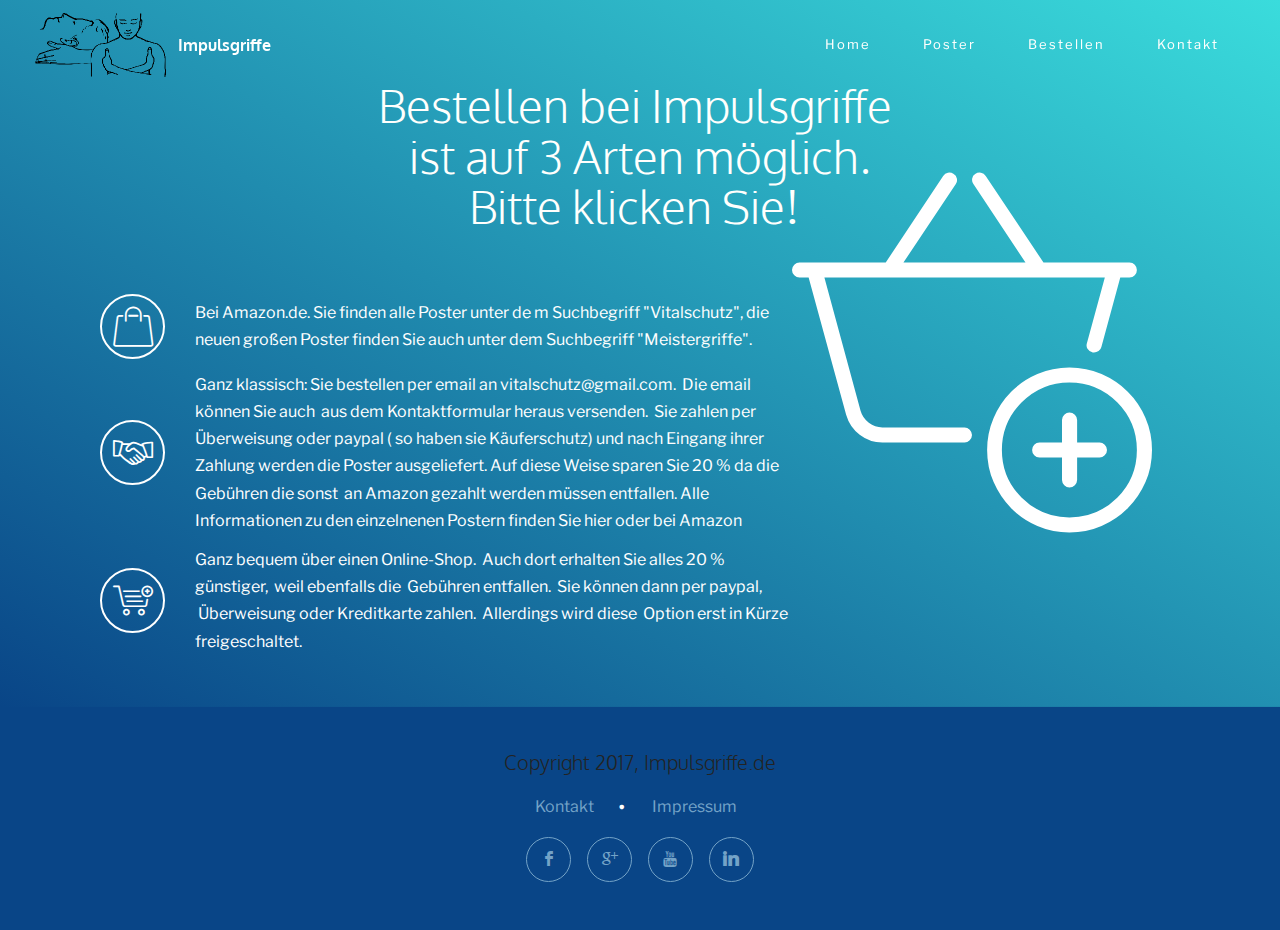
==== commit 99ee1d66: "create github pages" ====
--- a/bestellen.html
+++ b/bestellen.html
@@ -6,7 +6,7 @@
   <meta http-equiv="X-UA-Compatible" content="IE=edge">
   <meta name="generator" content="Mobirise v3.12.1, mobirise.com">
   <meta name="viewport" content="width=device-width, initial-scale=1">
-  <link rel="shortcut icon" href="assets/images/nur-das-grosse-i-von-impulsgriffe-logo-25-03-17-01-auf-20-prozent-reduziert-02.svg" type="image/x-icon">
+  <link rel="shortcut icon" href="assets/images/nur-die-beiden-figuren-die-griffe-halten-aus-dem-impg-logo-01-als-jpg-01-128x62.png" type="image/x-icon">
   <meta name="description" content="">
   <title>Bestellen</title>
   <link rel="stylesheet" href="https://fonts.googleapis.com/css?family=Libre+Franklin:400,400i,600,600i">
@@ -32,7 +32,7 @@
                 <div class="mbr-table-cell logo">
 
                     <div class="navbar-brand">
-                        <a href="index.html" class="navbar-logo"><img src="assets/images/nur-das-grosse-i-von-impulsgriffe-logo-25-03-17-01-auf-20-prozent-reduziert.svg" alt="Mobirise" style="height: 4rem;"></a>
+                        <a href="index.html" class="navbar-logo"><img src="assets/images/nur-die-beiden-figuren-die-griffe-halten-aus-dem-impg-logo-01-als-png-261x128.png" alt="Mobirise" style="height: 4rem;"></a>
                         <a class="navbar-caption text-white" href="index.html">Impulsgriffe</a>
                     </div>
 
--- a/assets/mobirise/css/mbr-additional.css
+++ b/assets/mobirise/css/mbr-additional.css
@@ -585,44 +585,65 @@
   text-align: center;
   font-size: 36px;
 }
-#content5-1 .mbr-section-title,
-#content5-1 .mbr-section-subtitle {
-  margin-bottom: 1rem;
-  color: #ffffff;
-}
-#content5-1 .mbr-iconfont {
-  color: undefined;
-  border-color: undefined;
-}
-#content5-1 .mbr-table-cell {
-  vertical-align: middle;
-}
-#content5-1 .heading-title {
-  font-size: 48px;
-}
-#msg-box4-6 H1 {
-  color: #fffffd;
-  font-size: 48px;
-}
-#msg-box4-6 P {
-  color: #434343;
-}
-#msg-box4-6 .round-text {
-  color: #742282;
-}
-#features22-2 .card .mbr-iconfont {
-  background: #6ed9be;
-  border-color: #6ed9be;
-}
-#features22-2 .heading-title {
-  font-size: 48px;
-  color: #fffffd;
-}
-#features22-2 .card-title {
-  color: #fffffd;
-}
-#features22-2 .card-text {
-  color: #fffffd;
+#header6-11 P {
+  font-size: 24px;
+}
+#header6-11 H3 {
+  font-size: 46px;
+}
+#header6-12 P {
+  font-size: 24px;
+}
+#header6-12 H3 {
+  font-size: 46px;
+}
+#header6-13 P {
+  font-size: 24px;
+}
+#header6-13 H3 {
+  font-size: 46px;
+}
+#header6-14 P {
+  font-size: 24px;
+}
+#header6-14 H3 {
+  font-size: 46px;
+}
+#header6-y P {
+  font-size: 24px;
+}
+#header6-y H3 {
+  font-size: 46px;
+}
+#header6-z P {
+  font-size: 24px;
+}
+#header6-z H3 {
+  font-size: 46px;
+}
+#header6-10 P {
+  font-size: 24px;
+}
+#header6-10 H3 {
+  font-size: 46px;
+}
+#header6-v P {
+  font-size: 24px;
+}
+#header6-v H3 {
+  font-size: 46px;
+}
+#header6-w P {
+  font-size: 24px;
+}
+#header6-w H3 {
+  font-size: 46px;
+}
+#header6-x P {
+  font-size: 24px;
+}
+#header6-x H3 {
+  font-size: 46px;
 }
 #footer2-q .footer-list {
   color: #74a3c7;
